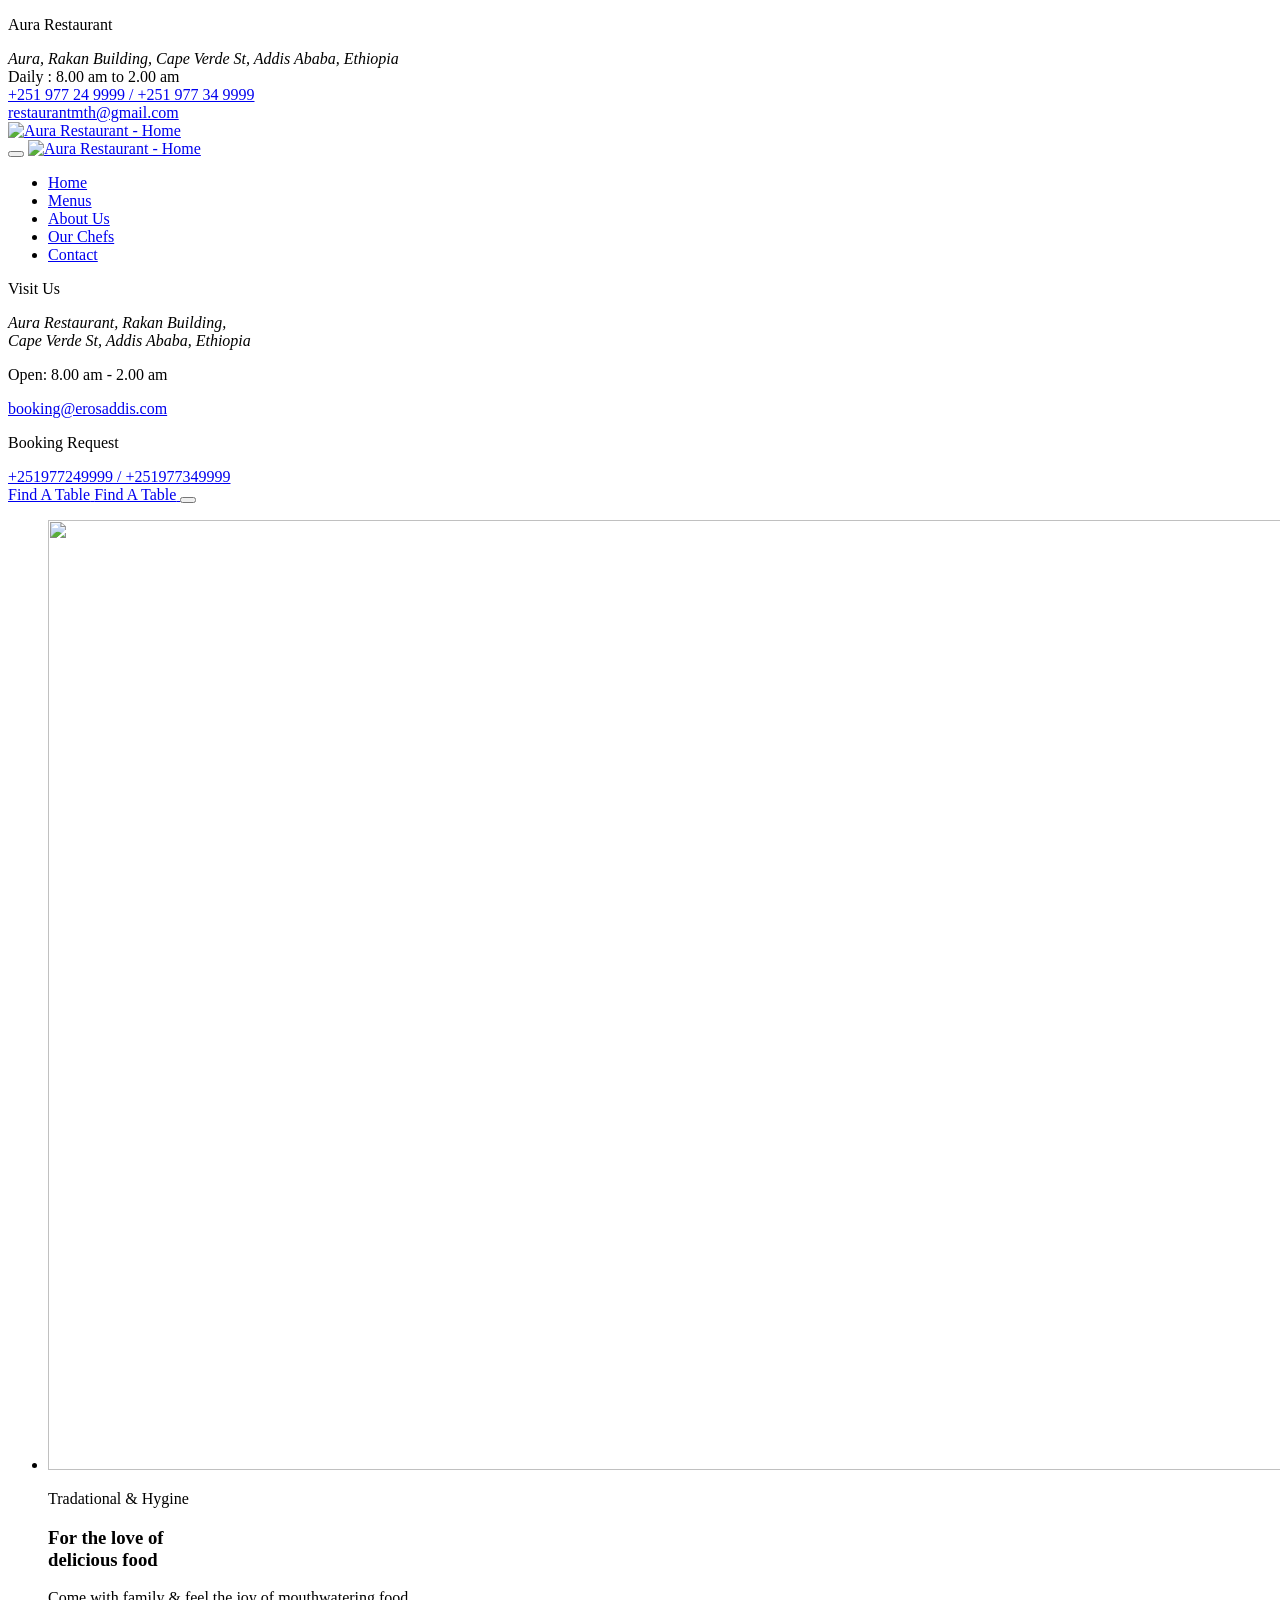
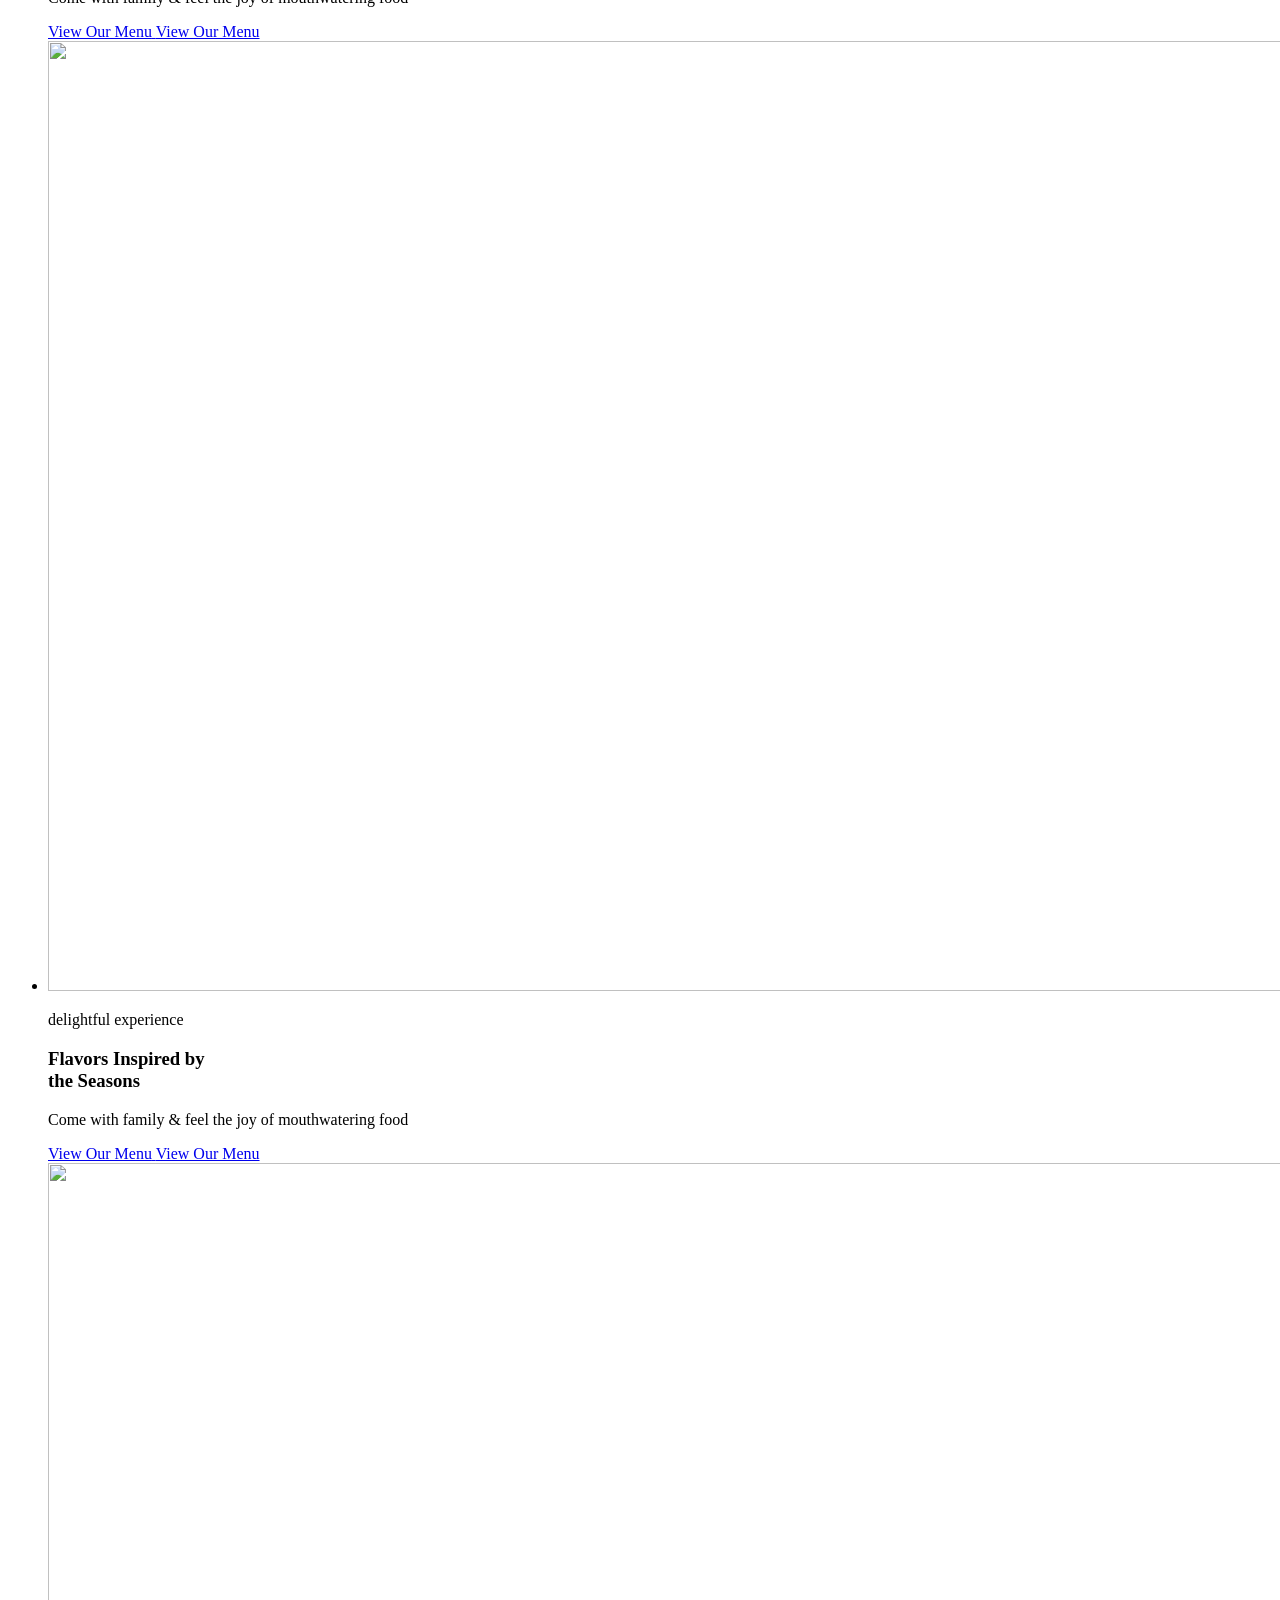
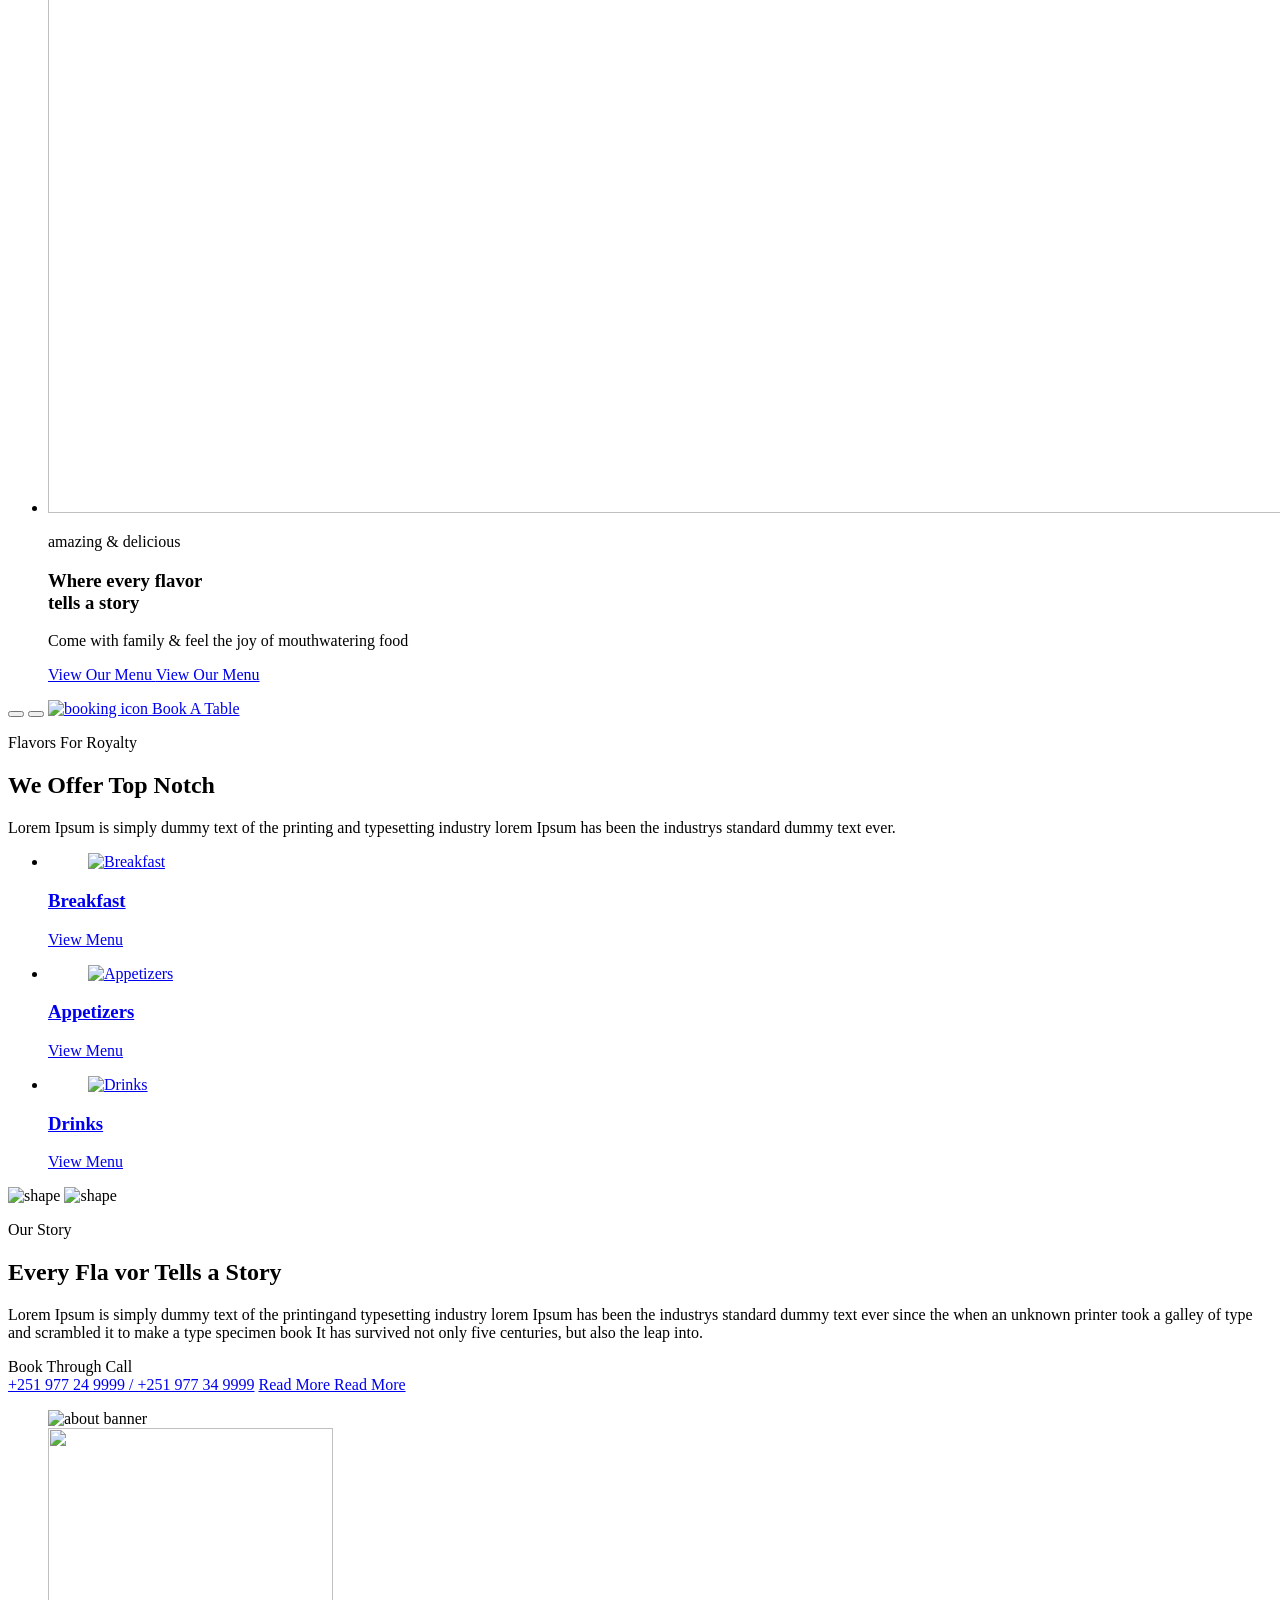
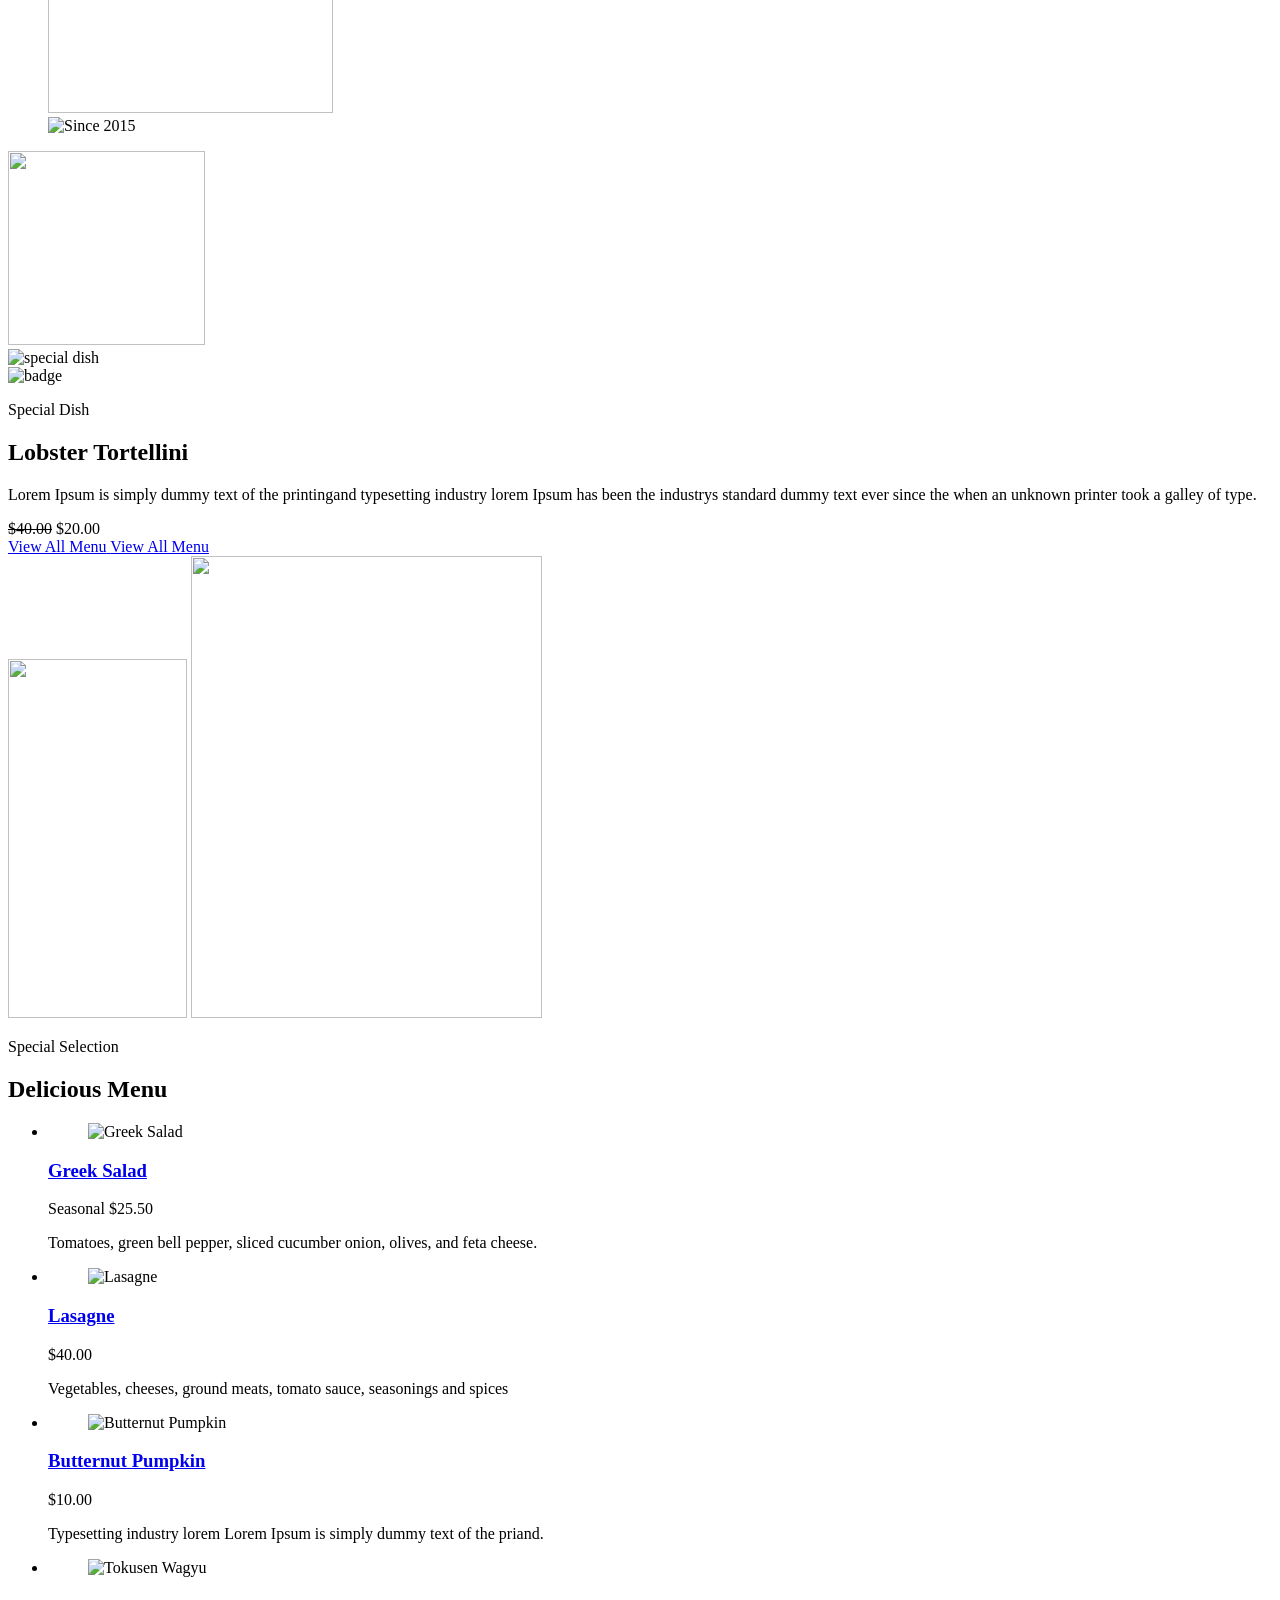
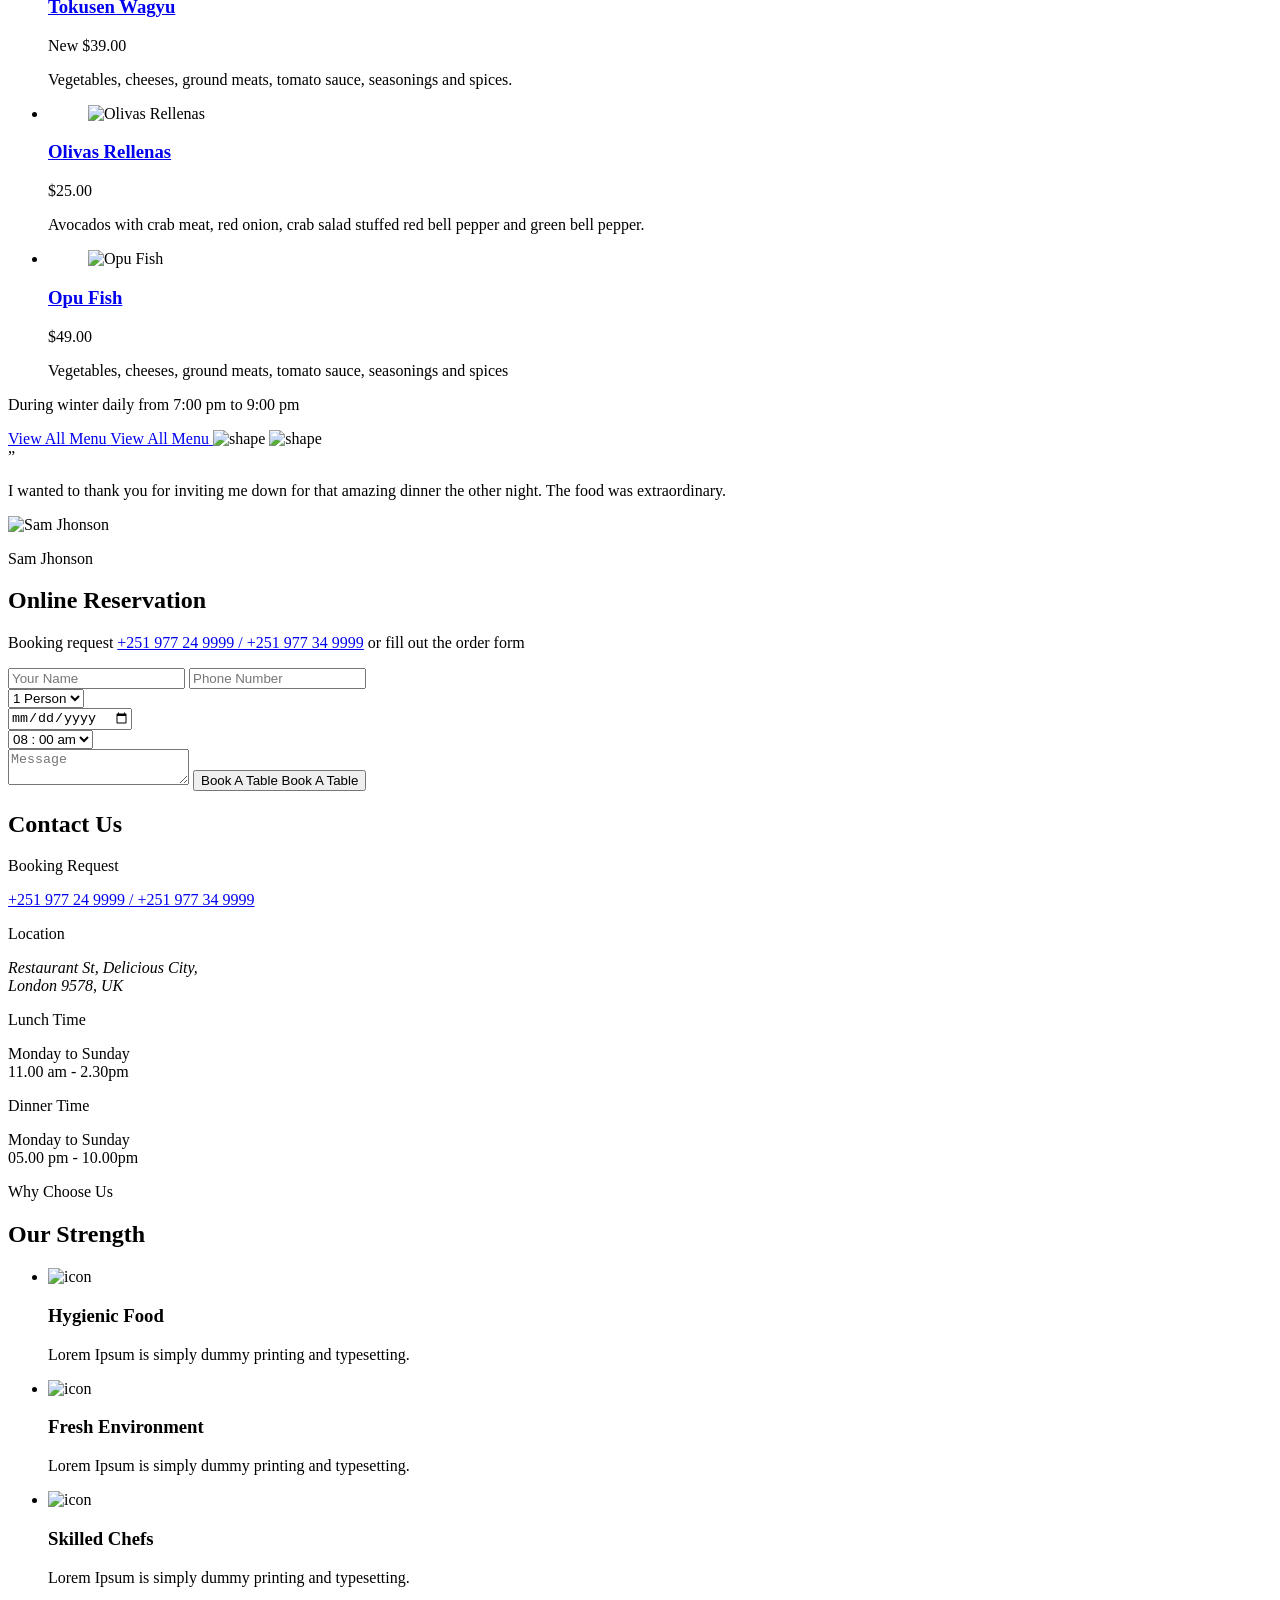
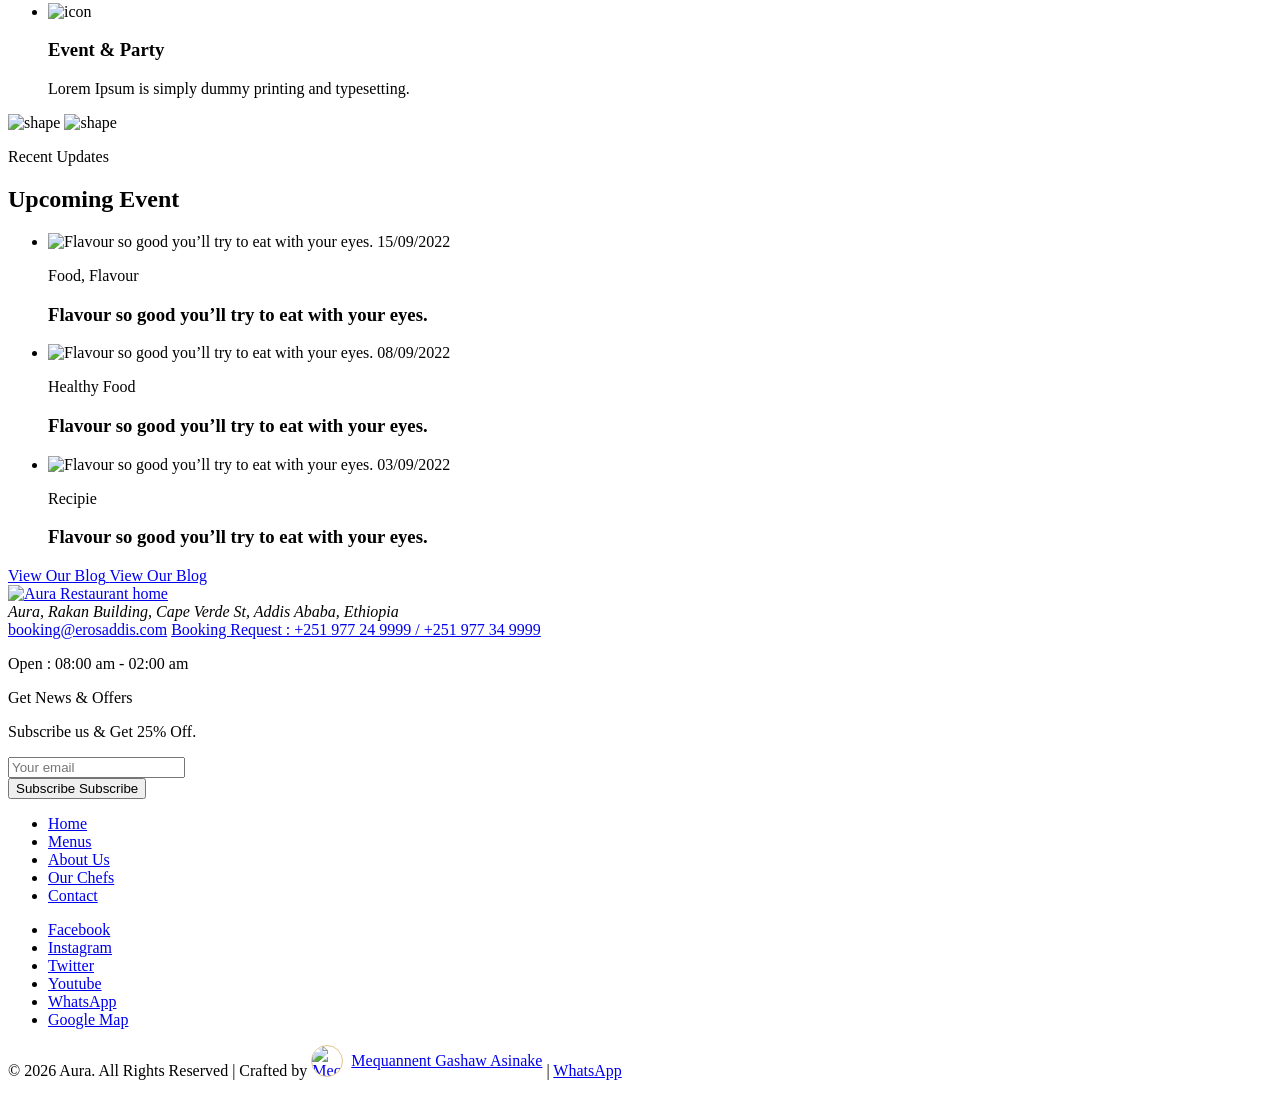
==== index.html @ 2f9fe26d "Restore secondary phone number to contact sections" ====
<!DOCTYPE html>
<html lang="en">

<head>
  <meta charset="UTF-8">
  <meta http-equiv="X-UA-Compatible" content="IE=edge">
  <meta name="viewport" content="width=device-width, initial-scale=1.0">

  <!-- 
    - primary meta tags
  -->
  <title>Aura Restaurant - Amazing & Delicious Food</title>
  <meta name="title" content="Aura Restaurant - Amazing & Delicious Food">
  <meta name="description" content="This is a Restaurant html template made by codewithsadee">

  <!-- 
    - favicon
  -->
  <link rel="shortcut icon" href="./favicon.svg" type="image/svg+xml">

  <!-- 
    - google font link
  -->
  <link rel="preconnect" href="https://fonts.googleapis.com">
  <link rel="preconnect" href="https://fonts.gstatic.com" crossorigin>
  <link href="https://fonts.googleapis.com/css2?family=DM+Sans:wght@400;700&family=Forum&display=swap" rel="stylesheet">

  <!-- 
    - custom css link
  -->
  <link rel="stylesheet" href="./assets/css/style.css">

  <!-- 
    - preload images
  -->
  <link rel="preload" as="image" href="./assets/images/hero-slider-1.jpg">
  <link rel="preload" as="image" href="./assets/images/hero-slider-2.jpg">
  <link rel="preload" as="image" href="./assets/images/hero-slider-3.jpg">

</head>

<body id="top">

  <!-- 
    - #PRELOADER
  -->

  <div class="preload" data-preaload>
    <div class="circle"></div>
    <p class="text">Aura Restaurant</p>
  </div>


  <!-- 
    - #TOP BAR
  -->

  <div class="topbar">
    <div class="container">

      <address class="topbar-item">
        <div class="icon">
          <ion-icon name="location-outline" aria-hidden="true"></ion-icon>
        </div>

        <span class="span">
          Aura, Rakan Building, Cape Verde St, Addis Ababa, Ethiopia
        </span>
      </address>

      <div class="separator"></div>

      <div class="topbar-item item-2">
        <div class="icon">
          <ion-icon name="time-outline" aria-hidden="true"></ion-icon>
        </div>

        <span class="span">Daily : 8.00 am to 2.00 am</span>
      </div>

      <a href="tel:+251977249999" class="topbar-item link">
        <div class="icon">
          <ion-icon name="call-outline" aria-hidden="true"></ion-icon>
        </div>

        <span class="span">+251 977 24 9999 / +251 977 34 9999</span>
      </a>

      <div class="separator"></div>

      <a href="mailto:restaurantmth@gmail.com" class="topbar-item link">
        <div class="icon">
          <ion-icon name="mail-outline" aria-hidden="true"></ion-icon>
        </div>

        <span class="span">restaurantmth@gmail.com</span>
      </a>

    </div>
  </div>


  <!-- 
    - #HEADER
  -->

  <header class="header" data-header>
    <div class="container">

      <a href="#" class="logo">
        <img src="./assets/images/logo.svg" width="240" height="60" alt="Aura Restaurant - Home">
      </a>

      <nav class="navbar" data-navbar>

        <button class="close-btn" aria-label="close menu" data-nav-toggler>
          <ion-icon name="close-outline" aria-hidden="true"></ion-icon>
        </button>

        <a href="#" class="logo">
          <img src="./assets/images/logo.svg" width="240" height="60" alt="Aura Restaurant - Home">
        </a>

        <ul class="navbar-list">

          <li class="navbar-item">
            <a href="#home" class="navbar-link hover-underline active">
              <div class="separator"></div>

              <span class="span">Home</span>
            </a>
          </li>

          <li class="navbar-item">
            <a href="#menu" class="navbar-link hover-underline">
              <div class="separator"></div>

              <span class="span">Menus</span>
            </a>
          </li>

          <li class="navbar-item">
            <a href="#about" class="navbar-link hover-underline">
              <div class="separator"></div>

              <span class="span">About Us</span>
            </a>
          </li>

          <li class="navbar-item">
            <a href="#" class="navbar-link hover-underline">
              <div class="separator"></div>

              <span class="span">Our Chefs</span>
            </a>
          </li>

          <li class="navbar-item">
            <a href="#" class="navbar-link hover-underline">
              <div class="separator"></div>

              <span class="span">Contact</span>
            </a>
          </li>

        </ul>

        <div class="text-center">
          <p class="headline-1 navbar-title">Visit Us</p>

          <address class="body-4">
            Aura Restaurant, Rakan Building, <br>
            Cape Verde St, Addis Ababa, Ethiopia
          </address>

          <p class="body-4 navbar-text">Open: 8.00 am - 2.00 am</p>

          <a href="mailto:booking@erosaddis.com" class="body-4 sidebar-link">booking@erosaddis.com</a>

          <div class="separator"></div>

          <p class="contact-label">Booking Request</p>

          <a href="tel:+251977249999" class="body-1 contact-number hover-underline">
            +251977249999 / +251977349999
          </a>
        </div>

      </nav>

      <a href="#" class="btn btn-secondary">
        <span class="text text-1">Find A Table</span>

        <span class="text text-2" aria-hidden="true">Find A Table</span>
      </a>

      <button class="nav-open-btn" aria-label="open menu" data-nav-toggler>
        <span class="line line-1"></span>
        <span class="line line-2"></span>
        <span class="line line-3"></span>
      </button>

      <div class="overlay" data-nav-toggler data-overlay></div>

    </div>
  </header>





  <main>
    <article>

      <!-- 
        - #HERO
      -->

      <section class="hero text-center" aria-label="home" id="home">

        <ul class="hero-slider" data-hero-slider>

          <li class="slider-item active" data-hero-slider-item>

            <div class="slider-bg">
              <img src="./assets/images/hero-slider-1.jpg" width="1880" height="950" alt="" class="img-cover">
            </div>

            <p class="label-2 section-subtitle slider-reveal">Tradational & Hygine</p>

            <h1 class="display-1 hero-title slider-reveal">
              For the love of <br>
              delicious food
            </h1>

            <p class="body-2 hero-text slider-reveal">
              Come with family & feel the joy of mouthwatering food
            </p>

            <a href="#" class="btn btn-primary slider-reveal">
              <span class="text text-1">View Our Menu</span>

              <span class="text text-2" aria-hidden="true">View Our Menu</span>
            </a>

          </li>

          <li class="slider-item" data-hero-slider-item>

            <div class="slider-bg">
              <img src="./assets/images/hero-slider-2.jpg" width="1880" height="950" alt="" class="img-cover">
            </div>

            <p class="label-2 section-subtitle slider-reveal">delightful experience</p>

            <h1 class="display-1 hero-title slider-reveal">
              Flavors Inspired by <br>
              the Seasons
            </h1>

            <p class="body-2 hero-text slider-reveal">
              Come with family & feel the joy of mouthwatering food
            </p>

            <a href="#" class="btn btn-primary slider-reveal">
              <span class="text text-1">View Our Menu</span>

              <span class="text text-2" aria-hidden="true">View Our Menu</span>
            </a>

          </li>

          <li class="slider-item" data-hero-slider-item>

            <div class="slider-bg">
              <img src="./assets/images/hero-slider-3.jpg" width="1880" height="950" alt="" class="img-cover">
            </div>

            <p class="label-2 section-subtitle slider-reveal">amazing & delicious</p>

            <h1 class="display-1 hero-title slider-reveal">
              Where every flavor <br>
              tells a story
            </h1>

            <p class="body-2 hero-text slider-reveal">
              Come with family & feel the joy of mouthwatering food
            </p>

            <a href="#" class="btn btn-primary slider-reveal">
              <span class="text text-1">View Our Menu</span>

              <span class="text text-2" aria-hidden="true">View Our Menu</span>
            </a>

          </li>

        </ul>

        <button class="slider-btn prev" aria-label="slide to previous" data-prev-btn>
          <ion-icon name="chevron-back"></ion-icon>
        </button>

        <button class="slider-btn next" aria-label="slide to next" data-next-btn>
          <ion-icon name="chevron-forward"></ion-icon>
        </button>

        <a href="#" class="hero-btn has-after">
          <img src="./assets/images/hero-icon.png" width="48" height="48" alt="booking icon">

          <span class="label-2 text-center span">Book A Table</span>
        </a>

      </section>





      <!-- 
        - #SERVICE
      -->

      <section class="section service bg-black-10 text-center" aria-label="service">
        <div class="container">

          <p class="section-subtitle label-2">Flavors For Royalty</p>

          <h2 class="headline-1 section-title">We Offer Top Notch</h2>

          <p class="section-text">
            Lorem Ipsum is simply dummy text of the printing and typesetting industry lorem Ipsum has been the industrys
            standard dummy text ever.
          </p>

          <ul class="grid-list">

            <li>
              <div class="service-card">

                <a href="#" class="has-before hover:shine">
                  <figure class="card-banner img-holder" style="--width: 285; --height: 336;">
                    <img src="./assets/images/service-1.jpg" width="285" height="336" loading="lazy" alt="Breakfast"
                      class="img-cover">
                  </figure>
                </a>

                <div class="card-content">

                  <h3 class="title-4 card-title">
                    <a href="#">Breakfast</a>
                  </h3>

                  <a href="#" class="btn-text hover-underline label-2">View Menu</a>

                </div>

              </div>
            </li>

            <li>
              <div class="service-card">

                <a href="#" class="has-before hover:shine">
                  <figure class="card-banner img-holder" style="--width: 285; --height: 336;">
                    <img src="./assets/images/service-2.jpg" width="285" height="336" loading="lazy" alt="Appetizers"
                      class="img-cover">
                  </figure>
                </a>

                <div class="card-content">

                  <h3 class="title-4 card-title">
                    <a href="#">Appetizers</a>
                  </h3>

                  <a href="#" class="btn-text hover-underline label-2">View Menu</a>

                </div>

              </div>
            </li>

            <li>
              <div class="service-card">

                <a href="#" class="has-before hover:shine">
                  <figure class="card-banner img-holder" style="--width: 285; --height: 336;">
                    <img src="./assets/images/service-3.jpg" width="285" height="336" loading="lazy" alt="Drinks"
                      class="img-cover">
                  </figure>
                </a>

                <div class="card-content">

                  <h3 class="title-4 card-title">
                    <a href="#">Drinks</a>
                  </h3>

                  <a href="#" class="btn-text hover-underline label-2">View Menu</a>

                </div>

              </div>
            </li>

          </ul>

          <img src="./assets/images/shape-1.png" width="246" height="412" loading="lazy" alt="shape"
            class="shape shape-1 move-anim">
          <img src="./assets/images/shape-2.png" width="343" height="345" loading="lazy" alt="shape"
            class="shape shape-2 move-anim">

        </div>
      </section>





      <!-- 
        - #ABOUT
      -->

      <section class="section about text-center" aria-labelledby="about-label" id="about">
        <div class="container">

          <div class="about-content">

            <p class="label-2 section-subtitle" id="about-label">Our Story</p>

            <h2 class="headline-1 section-title">Every Fla vor Tells a Story</h2>

            <p class="section-text">
              Lorem Ipsum is simply dummy text of the printingand typesetting industry lorem Ipsum has been the
              industrys standard dummy text ever since the when an unknown printer took a galley of type and scrambled
              it to make a type specimen book It has survived not only five centuries, but also the leap into.
            </p>

            <div class="contact-label">Book Through Call</div>

            <a href="tel:+251977249999" class="body-1 contact-number hover-underline">+251 977 24 9999 / +251 977 34 9999</a>

            <a href="#" class="btn btn-primary">
              <span class="text text-1">Read More</span>

              <span class="text text-2" aria-hidden="true">Read More</span>
            </a>

          </div>

          <figure class="about-banner">

            <img src="./assets/images/about-banner.jpg" width="570" height="570" loading="lazy" alt="about banner"
              class="w-100" data-parallax-item data-parallax-speed="1">

            <div class="abs-img abs-img-1 has-before" data-parallax-item data-parallax-speed="1.75">
              <img src="./assets/images/about-abs-image.jpg" width="285" height="285" loading="lazy" alt=""
                class="w-100">
            </div>

            <div class="abs-img abs-img-2 has-before">
              <img src="./assets/images/badge-2.svg" width="133" height="134" loading="lazy" alt="Since 2015">
            </div>

          </figure>

          <img src="./assets/images/shape-3.png" width="197" height="194" loading="lazy" alt="" class="shape">

        </div>
      </section>





      <!-- 
        - #SPECIAL DISH
      -->

      <section class="special-dish text-center" aria-labelledby="dish-label">

        <div class="special-dish-banner">
          <img src="./assets/images/special-dish-banner.jpg" width="940" height="900" loading="lazy" alt="special dish"
            class="img-cover">
        </div>

        <div class="special-dish-content bg-black-10">
          <div class="container">

            <img src="./assets/images/badge-1.png" width="28" height="41" loading="lazy" alt="badge" class="abs-img">

            <p class="section-subtitle label-2">Special Dish</p>

            <h2 class="headline-1 section-title">Lobster Tortellini</h2>

            <p class="section-text">
              Lorem Ipsum is simply dummy text of the printingand typesetting industry lorem Ipsum has been the
              industrys standard dummy text ever since the when an unknown printer took a galley of type.
            </p>

            <div class="wrapper">
              <del class="del body-3">$40.00</del>

              <span class="span body-1">$20.00</span>
            </div>

            <a href="#" class="btn btn-primary">
              <span class="text text-1">View All Menu</span>

              <span class="text text-2" aria-hidden="true">View All Menu</span>
            </a>

          </div>
        </div>

        <img src="./assets/images/shape-4.png" width="179" height="359" loading="lazy" alt="" class="shape shape-1">

        <img src="./assets/images/shape-9.png" width="351" height="462" loading="lazy" alt="" class="shape shape-2">

      </section>





      <!-- 
        - #MENU
      -->

      <section class="section menu" aria-label="menu-label" id="menu">
        <div class="container">

          <p class="section-subtitle text-center label-2">Special Selection</p>

          <h2 class="headline-1 section-title text-center">Delicious Menu</h2>

          <ul class="grid-list">

            <li>
              <div class="menu-card hover:card">

                <figure class="card-banner img-holder" style="--width: 100; --height: 100;">
                  <img src="./assets/images/menu-1.png" width="100" height="100" loading="lazy" alt="Greek Salad"
                    class="img-cover">
                </figure>

                <div>

                  <div class="title-wrapper">
                    <h3 class="title-3">
                      <a href="#" class="card-title">Greek Salad</a>
                    </h3>

                    <span class="badge label-1">Seasonal</span>

                    <span class="span title-2">$25.50</span>
                  </div>

                  <p class="card-text label-1">
                    Tomatoes, green bell pepper, sliced cucumber onion, olives, and feta cheese.
                  </p>

                </div>

              </div>
            </li>

            <li>
              <div class="menu-card hover:card">

                <figure class="card-banner img-holder" style="--width: 100; --height: 100;">
                  <img src="./assets/images/menu-2.png" width="100" height="100" loading="lazy" alt="Lasagne"
                    class="img-cover">
                </figure>

                <div>

                  <div class="title-wrapper">
                    <h3 class="title-3">
                      <a href="#" class="card-title">Lasagne</a>
                    </h3>

                    <span class="span title-2">$40.00</span>
                  </div>

                  <p class="card-text label-1">
                    Vegetables, cheeses, ground meats, tomato sauce, seasonings and spices
                  </p>

                </div>

              </div>
            </li>

            <li>
              <div class="menu-card hover:card">

                <figure class="card-banner img-holder" style="--width: 100; --height: 100;">
                  <img src="./assets/images/menu-3.png" width="100" height="100" loading="lazy" alt="Butternut Pumpkin"
                    class="img-cover">
                </figure>

                <div>

                  <div class="title-wrapper">
                    <h3 class="title-3">
                      <a href="#" class="card-title">Butternut Pumpkin</a>
                    </h3>

                    <span class="span title-2">$10.00</span>
                  </div>

                  <p class="card-text label-1">
                    Typesetting industry lorem Lorem Ipsum is simply dummy text of the priand.
                  </p>

                </div>

              </div>
            </li>

            <li>
              <div class="menu-card hover:card">

                <figure class="card-banner img-holder" style="--width: 100; --height: 100;">
                  <img src="./assets/images/menu-4.png" width="100" height="100" loading="lazy" alt="Tokusen Wagyu"
                    class="img-cover">
                </figure>

                <div>

                  <div class="title-wrapper">
                    <h3 class="title-3">
                      <a href="#" class="card-title">Tokusen Wagyu</a>
                    </h3>

                    <span class="badge label-1">New</span>

                    <span class="span title-2">$39.00</span>
                  </div>

                  <p class="card-text label-1">
                    Vegetables, cheeses, ground meats, tomato sauce, seasonings and spices.
                  </p>

                </div>

              </div>
            </li>

            <li>
              <div class="menu-card hover:card">

                <figure class="card-banner img-holder" style="--width: 100; --height: 100;">
                  <img src="./assets/images/menu-5.png" width="100" height="100" loading="lazy" alt="Olivas Rellenas"
                    class="img-cover">
                </figure>

                <div>

                  <div class="title-wrapper">
                    <h3 class="title-3">
                      <a href="#" class="card-title">Olivas Rellenas</a>
                    </h3>

                    <span class="span title-2">$25.00</span>
                  </div>

                  <p class="card-text label-1">
                    Avocados with crab meat, red onion, crab salad stuffed red bell pepper and green bell pepper.
                  </p>

                </div>

              </div>
            </li>

            <li>
              <div class="menu-card hover:card">

                <figure class="card-banner img-holder" style="--width: 100; --height: 100;">
                  <img src="./assets/images/menu-6.png" width="100" height="100" loading="lazy" alt="Opu Fish"
                    class="img-cover">
                </figure>

                <div>

                  <div class="title-wrapper">
                    <h3 class="title-3">
                      <a href="#" class="card-title">Opu Fish</a>
                    </h3>

                    <span class="span title-2">$49.00</span>
                  </div>

                  <p class="card-text label-1">
                    Vegetables, cheeses, ground meats, tomato sauce, seasonings and spices
                  </p>

                </div>

              </div>
            </li>

          </ul>

          <p class="menu-text text-center">
            During winter daily from <span class="span">7:00 pm</span> to <span class="span">9:00 pm</span>
          </p>

          <a href="#" class="btn btn-primary">
            <span class="text text-1">View All Menu</span>

            <span class="text text-2" aria-hidden="true">View All Menu</span>
          </a>

          <img src="./assets/images/shape-5.png" width="921" height="1036" loading="lazy" alt="shape"
            class="shape shape-2 move-anim">
          <img src="./assets/images/shape-6.png" width="343" height="345" loading="lazy" alt="shape"
            class="shape shape-3 move-anim">

        </div>
      </section>





      <!-- 
        - #TESTIMONIALS
      -->

      <section class="section testi text-center has-bg-image"
        style="background-image: url('./assets/images/testimonial-bg.jpg')" aria-label="testimonials">
        <div class="container">

          <div class="quote">”</div>

          <p class="headline-2 testi-text">
            I wanted to thank you for inviting me down for that amazing dinner the other night. The food was
            extraordinary.
          </p>

          <div class="wrapper">
            <div class="separator"></div>
            <div class="separator"></div>
            <div class="separator"></div>
          </div>

          <div class="profile">
            <img src="./assets/images/testi-avatar.jpg" width="100" height="100" loading="lazy" alt="Sam Jhonson"
              class="img">

            <p class="label-2 profile-name">Sam Jhonson</p>
          </div>

        </div>
      </section>





      <!-- 
        - #RESERVATION
      -->

      <section class="reservation">
        <div class="container">

          <div class="form reservation-form bg-black-10">

            <form action="" class="form-left">

              <h2 class="headline-1 text-center">Online Reservation</h2>

              <p class="form-text text-center">
                Booking request <a href="tel:+251977249999" class="link">+251 977 24 9999 / +251 977 34 9999</a>
                or fill out the order form
              </p>

              <div class="input-wrapper">
                <input type="text" name="name" placeholder="Your Name" autocomplete="off" class="input-field">

                <input type="tel" name="phone" placeholder="Phone Number" autocomplete="off" class="input-field">
              </div>

              <div class="input-wrapper">

                <div class="icon-wrapper">
                  <ion-icon name="person-outline" aria-hidden="true"></ion-icon>

                  <select name="person" class="input-field">
                    <option value="1-person">1 Person</option>
                    <option value="2-person">2 Person</option>
                    <option value="3-person">3 Person</option>
                    <option value="4-person">4 Person</option>
                    <option value="5-person">5 Person</option>
                    <option value="6-person">6 Person</option>
                    <option value="7-person">7 Person</option>
                  </select>

                  <ion-icon name="chevron-down" aria-hidden="true"></ion-icon>
                </div>

                <div class="icon-wrapper">
                  <ion-icon name="calendar-clear-outline" aria-hidden="true"></ion-icon>

                  <input type="date" name="reservation-date" class="input-field">

                  <ion-icon name="chevron-down" aria-hidden="true"></ion-icon>
                </div>

                <div class="icon-wrapper">
                  <ion-icon name="time-outline" aria-hidden="true"></ion-icon>

                  <select name="person" class="input-field">
                    <option value="08:00am">08 : 00 am</option>
                    <option value="09:00am">09 : 00 am</option>
                    <option value="010:00am">10 : 00 am</option>
                    <option value="011:00am">11 : 00 am</option>
                    <option value="012:00am">12 : 00 am</option>
                    <option value="01:00pm">01 : 00 pm</option>
                    <option value="02:00pm">02 : 00 pm</option>
                    <option value="03:00pm">03 : 00 pm</option>
                    <option value="04:00pm">04 : 00 pm</option>
                    <option value="05:00pm">05 : 00 pm</option>
                    <option value="06:00pm">06 : 00 pm</option>
                    <option value="07:00pm">07 : 00 pm</option>
                    <option value="08:00pm">08 : 00 pm</option>
                    <option value="09:00pm">09 : 00 pm</option>
                    <option value="10:00pm">10 : 00 pm</option>
                  </select>

                  <ion-icon name="chevron-down" aria-hidden="true"></ion-icon>
                </div>

              </div>

              <textarea name="message" placeholder="Message" autocomplete="off" class="input-field"></textarea>

              <button type="submit" class="btn btn-secondary">
                <span class="text text-1">Book A Table</span>

                <span class="text text-2" aria-hidden="true">Book A Table</span>
              </button>

            </form>

            <div class="form-right text-center" style="background-image: url('./assets/images/form-pattern.png')">

              <h2 class="headline-1 text-center">Contact Us</h2>

              <p class="contact-label">Booking Request</p>

              <a href="tel:+251977249999" class="body-1 contact-number hover-underline">+251 977 24 9999 / +251 977 34 9999</a>

              <div class="separator"></div>

              <p class="contact-label">Location</p>

              <address class="body-4">
                Restaurant St, Delicious City, <br>
                London 9578, UK
              </address>

              <p class="contact-label">Lunch Time</p>

              <p class="body-4">
                Monday to Sunday <br>
                11.00 am - 2.30pm
              </p>

              <p class="contact-label">Dinner Time</p>

              <p class="body-4">
                Monday to Sunday <br>
                05.00 pm - 10.00pm
              </p>

            </div>

          </div>

        </div>
      </section>




      <!-- 
        - #FEATURES
      -->

      <section class="section features text-center" aria-label="features">
        <div class="container">

          <p class="section-subtitle label-2">Why Choose Us</p>

          <h2 class="headline-1 section-title">Our Strength</h2>

          <ul class="grid-list">

            <li class="feature-item">
              <div class="feature-card">

                <div class="card-icon">
                  <img src="./assets/images/features-icon-1.png" width="100" height="80" loading="lazy" alt="icon">
                </div>

                <h3 class="title-2 card-title">Hygienic Food</h3>

                <p class="label-1 card-text">Lorem Ipsum is simply dummy printing and typesetting.</p>

              </div>
            </li>

            <li class="feature-item">
              <div class="feature-card">

                <div class="card-icon">
                  <img src="./assets/images/features-icon-2.png" width="100" height="80" loading="lazy" alt="icon">
                </div>

                <h3 class="title-2 card-title">Fresh Environment</h3>

                <p class="label-1 card-text">Lorem Ipsum is simply dummy printing and typesetting.</p>

              </div>
            </li>

            <li class="feature-item">
              <div class="feature-card">

                <div class="card-icon">
                  <img src="./assets/images/features-icon-3.png" width="100" height="80" loading="lazy" alt="icon">
                </div>

                <h3 class="title-2 card-title">Skilled Chefs</h3>

                <p class="label-1 card-text">Lorem Ipsum is simply dummy printing and typesetting.</p>

              </div>
            </li>

            <li class="feature-item">
              <div class="feature-card">

                <div class="card-icon">
                  <img src="./assets/images/features-icon-4.png" width="100" height="80" loading="lazy" alt="icon">
                </div>

                <h3 class="title-2 card-title">Event & Party</h3>

                <p class="label-1 card-text">Lorem Ipsum is simply dummy printing and typesetting.</p>

              </div>
            </li>

          </ul>

          <img src="./assets/images/shape-7.png" width="208" height="178" loading="lazy" alt="shape"
            class="shape shape-1">

          <img src="./assets/images/shape-8.png" width="120" height="115" loading="lazy" alt="shape"
            class="shape shape-2">

        </div>
      </section>


      <!-- 
        - #EVENT
      -->

      <section class="section event bg-black-10" aria-label="event">
        <div class="container">

          <p class="section-subtitle label-2 text-center">Recent Updates</p>

          <h2 class="section-title headline-1 text-center">Upcoming Event</h2>

          <ul class="grid-list">

            <li>
              <div class="event-card has-before hover:shine">

                <div class="card-banner img-holder" style="--width: 350; --height: 450;">
                  <img src="./assets/images/event-1.jpg" width="350" height="450" loading="lazy"
                    alt="Flavour so good you’ll try to eat with your eyes." class="img-cover">

                  <time class="publish-date label-2" datetime="2022-09-15">15/09/2022</time>
                </div>

                <div class="card-content">
                  <p class="card-subtitle label-2 text-center">Food, Flavour</p>

                  <h3 class="card-title title-2 text-center">
                    Flavour so good you’ll try to eat with your eyes.
                  </h3>
                </div>

              </div>
            </li>

            <li>
              <div class="event-card has-before hover:shine">

                <div class="card-banner img-holder" style="--width: 350; --height: 450;">
                  <img src="./assets/images/event-2.jpg" width="350" height="450" loading="lazy"
                    alt="Flavour so good you’ll try to eat with your eyes." class="img-cover">

                  <time class="publish-date label-2" datetime="2022-09-08">08/09/2022</time>
                </div>

                <div class="card-content">
                  <p class="card-subtitle label-2 text-center">Healthy Food</p>

                  <h3 class="card-title title-2 text-center">
                    Flavour so good you’ll try to eat with your eyes.
                  </h3>
                </div>

              </div>
            </li>

            <li>
              <div class="event-card has-before hover:shine">

                <div class="card-banner img-holder" style="--width: 350; --height: 450;">
                  <img src="./assets/images/event-3.jpg" width="350" height="450" loading="lazy"
                    alt="Flavour so good you’ll try to eat with your eyes." class="img-cover">

                  <time class="publish-date label-2" datetime="2022-09-03">03/09/2022</time>
                </div>

                <div class="card-content">
                  <p class="card-subtitle label-2 text-center">Recipie</p>

                  <h3 class="card-title title-2 text-center">
                    Flavour so good you’ll try to eat with your eyes.
                  </h3>
                </div>

              </div>
            </li>

          </ul>

          <a href="#" class="btn btn-primary">
            <span class="text text-1">View Our Blog</span>

            <span class="text text-2" aria-hidden="true">View Our Blog</span>
          </a>

        </div>
      </section>

    </article>
  </main>

  <!-- 
    - #FOOTER
  -->

  <footer class="footer section has-bg-image text-center"
    style="background-image: url('./assets/images/footer-bg.jpg')">
    <div class="container">

      <div class="footer-top grid-list">

        <div class="footer-brand has-before has-after">

          <a href="#" class="logo">
            <img src="./assets/images/logo.svg" width="240" height="60" loading="lazy" alt="Aura Restaurant home">
          </a>

          <address class="body-4">
            Aura, Rakan Building, Cape Verde St, Addis Ababa, Ethiopia
          </address>

          <a href="mailto:booking@erosaddis.com" class="body-4 contact-link">booking@erosaddis.com</a>

          <a href="tel:+251977249999" class="body-4 contact-link">Booking Request : +251 977 24 9999 / +251 977 34 9999</a>

          <p class="body-4">
            Open : 08:00 am - 02:00 am
          </p>

          <div class="wrapper">
            <div class="separator"></div>
            <div class="separator"></div>
            <div class="separator"></div>
          </div>
          <p class="title-1">Get News & Offers</p>
          <p class="label-1">
            Subscribe us & Get <span class="span">25% Off.</span>
          </p>
          <form action="" class="input-wrapper">
            <div class="icon-wrapper">
              <ion-icon name="mail-outline" aria-hidden="true"></ion-icon>

              <input type="email" name="email_address" placeholder="Your email" autocomplete="off" class="input-field">
            </div>

            <button type="submit" class="btn btn-secondary">
              <span class="text text-1">Subscribe</span>

              <span class="text text-2" aria-hidden="true">Subscribe</span>
            </button>
          </form>

        </div>

        <ul class="footer-list">

          <li>
            <a href="#" class="label-2 footer-link hover-underline">Home</a>
          </li>

          <li>
            <a href="#" class="label-2 footer-link hover-underline">Menus</a>
          </li>

          <li>
            <a href="#" class="label-2 footer-link hover-underline">About Us</a>
          </li>

          <li>
            <a href="#" class="label-2 footer-link hover-underline">Our Chefs</a>
          </li>

          <li>
            <a href="#" class="label-2 footer-link hover-underline">Contact</a>
          </li>

        </ul>

        <ul class="footer-list">

          <li>
            <a href="#" class="label-2 footer-link hover-underline">Facebook</a>
          </li>

          <li>
            <a href="#" class="label-2 footer-link hover-underline">Instagram</a>
          </li>

          <li>
            <a href="#" class="label-2 footer-link hover-underline">Twitter</a>
          </li>

          <li>
            <a href="#" class="label-2 footer-link hover-underline">Youtube</a>
          </li>

          <li>
            <a href="https://wa.me/251918592028" class="label-2 footer-link hover-underline">WhatsApp</a>
          </li>

          <li>
            <a href="#" class="label-2 footer-link hover-underline">Google Map</a>
          </li>

        </ul>

      </div>

      <div class="footer-bottom">

        <p class="copyright">
          &copy; 2026 Aura. All Rights Reserved |
          Crafted by
          <a href="https://github.com/Mequannent281" target="_blank" class="link"
            style="display: inline-flex; align-items: center; gap: 8px;">
            <img src="./assets/images/Mequ.jpg" width="30" height="30"
              style="border-radius: 50%; border: 1px solid var(--gold-color, #E4C590);" alt="Mequannent Gashaw">
            Mequannent Gashaw Asinake
          </a> | <a href="https://wa.me/251918592028" class="link">WhatsApp</a>
        </p>

      </div>

    </div>
  </footer>

  <!-- 
    - #BACK TO TOP
  -->

  <a href="#top" class="back-top-btn active" aria-label="back to top" data-back-top-btn>
    <ion-icon name="chevron-up" aria-hidden="true"></ion-icon>
  </a>


  <!-- 
    - custom js link
  -->
  <script src="./assets/js/script.js"></script>
  <!-- 
    - ionicon link
  -->
  <script type="module" src="https://unpkg.com/ionicons@5.5.2/dist/ionicons/ionicons.esm.js"></script>
  <script nomodule src="https://unpkg.com/ionicons@5.5.2/dist/ionicons/ionicons.js"></script>

</body>

</html>
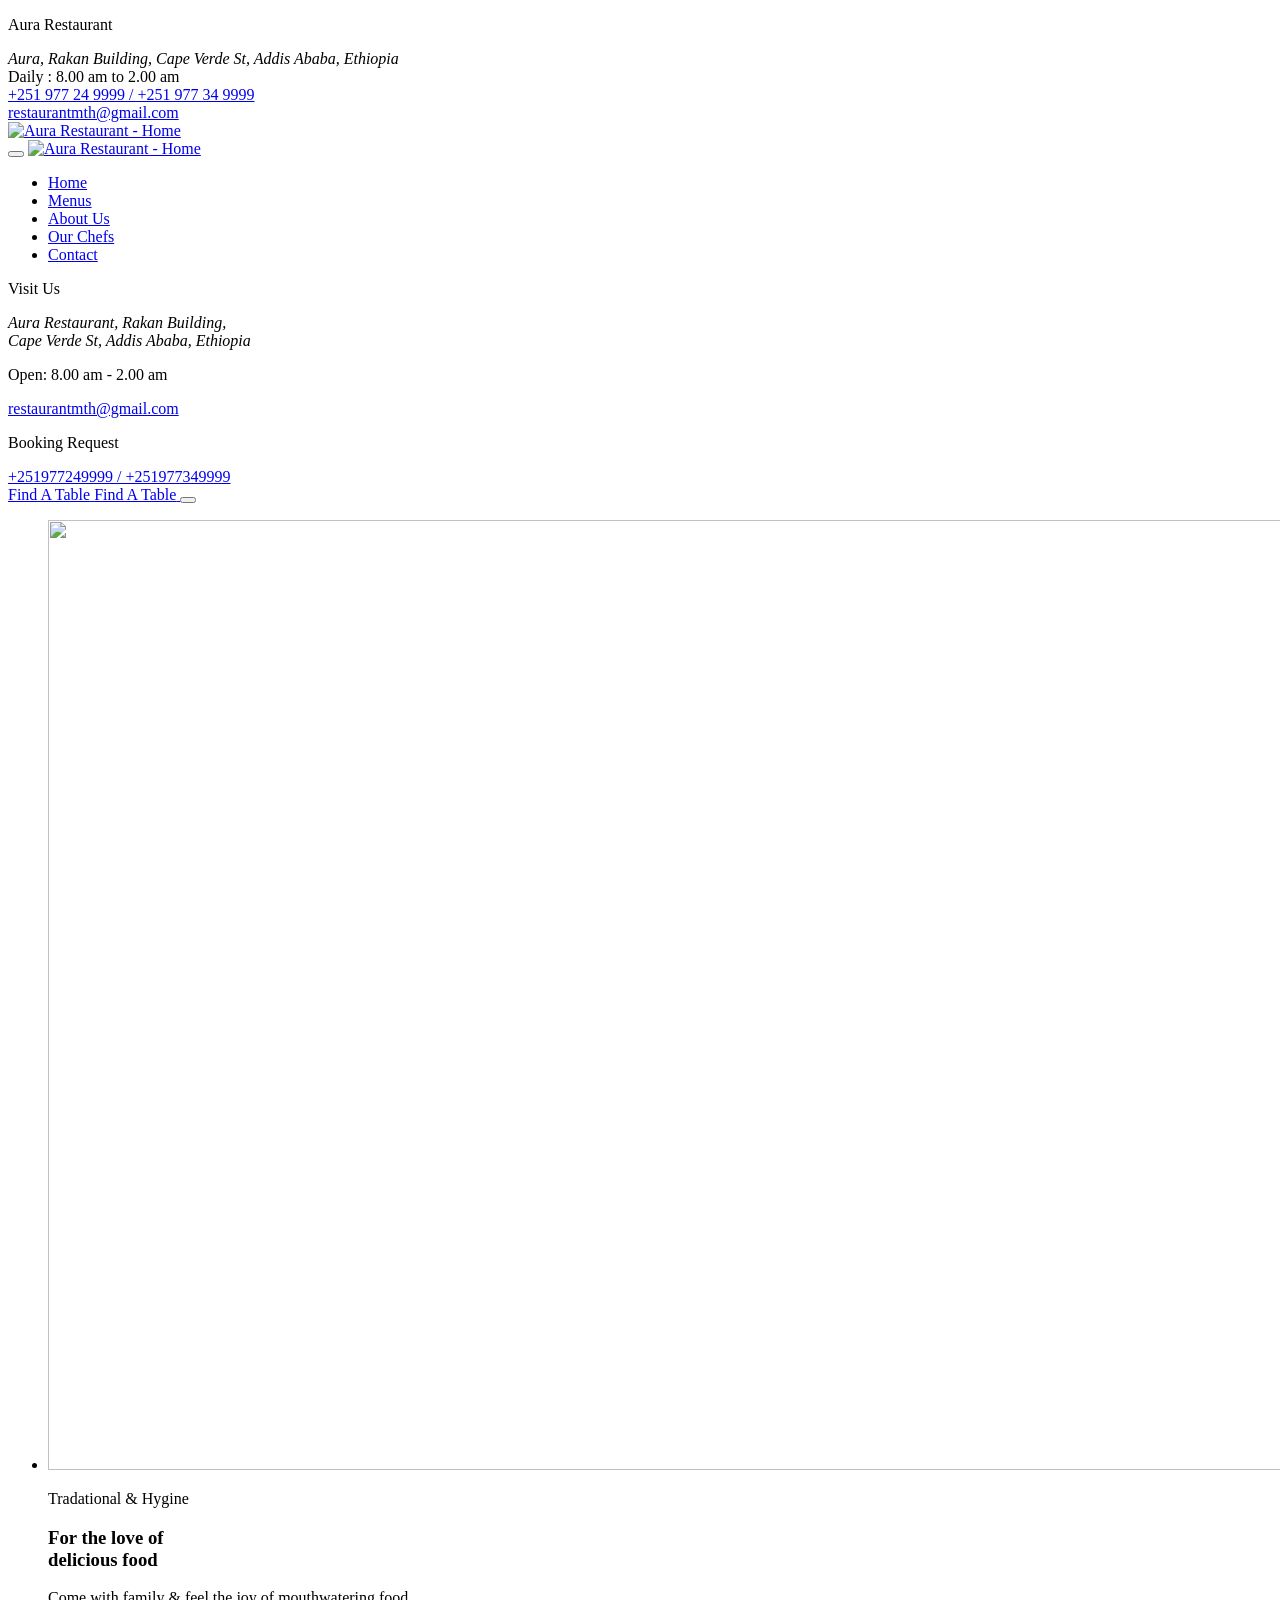
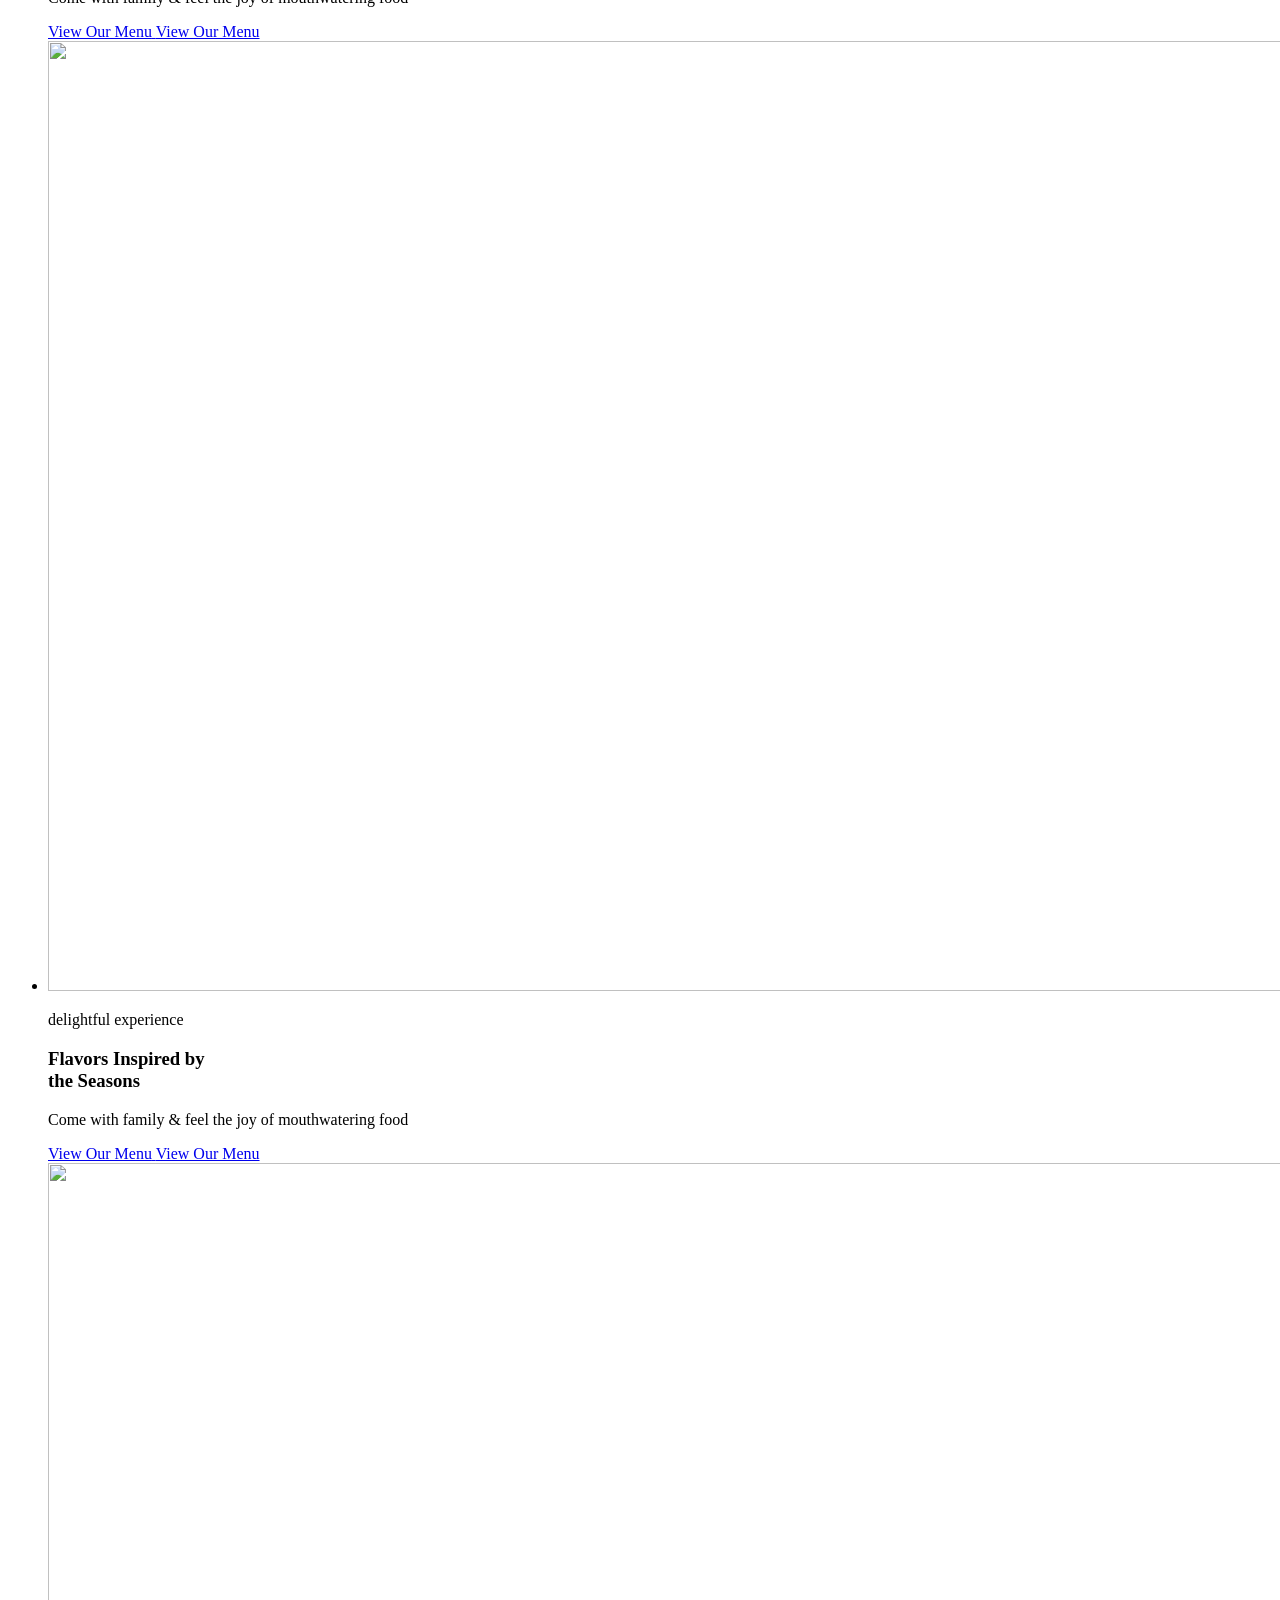
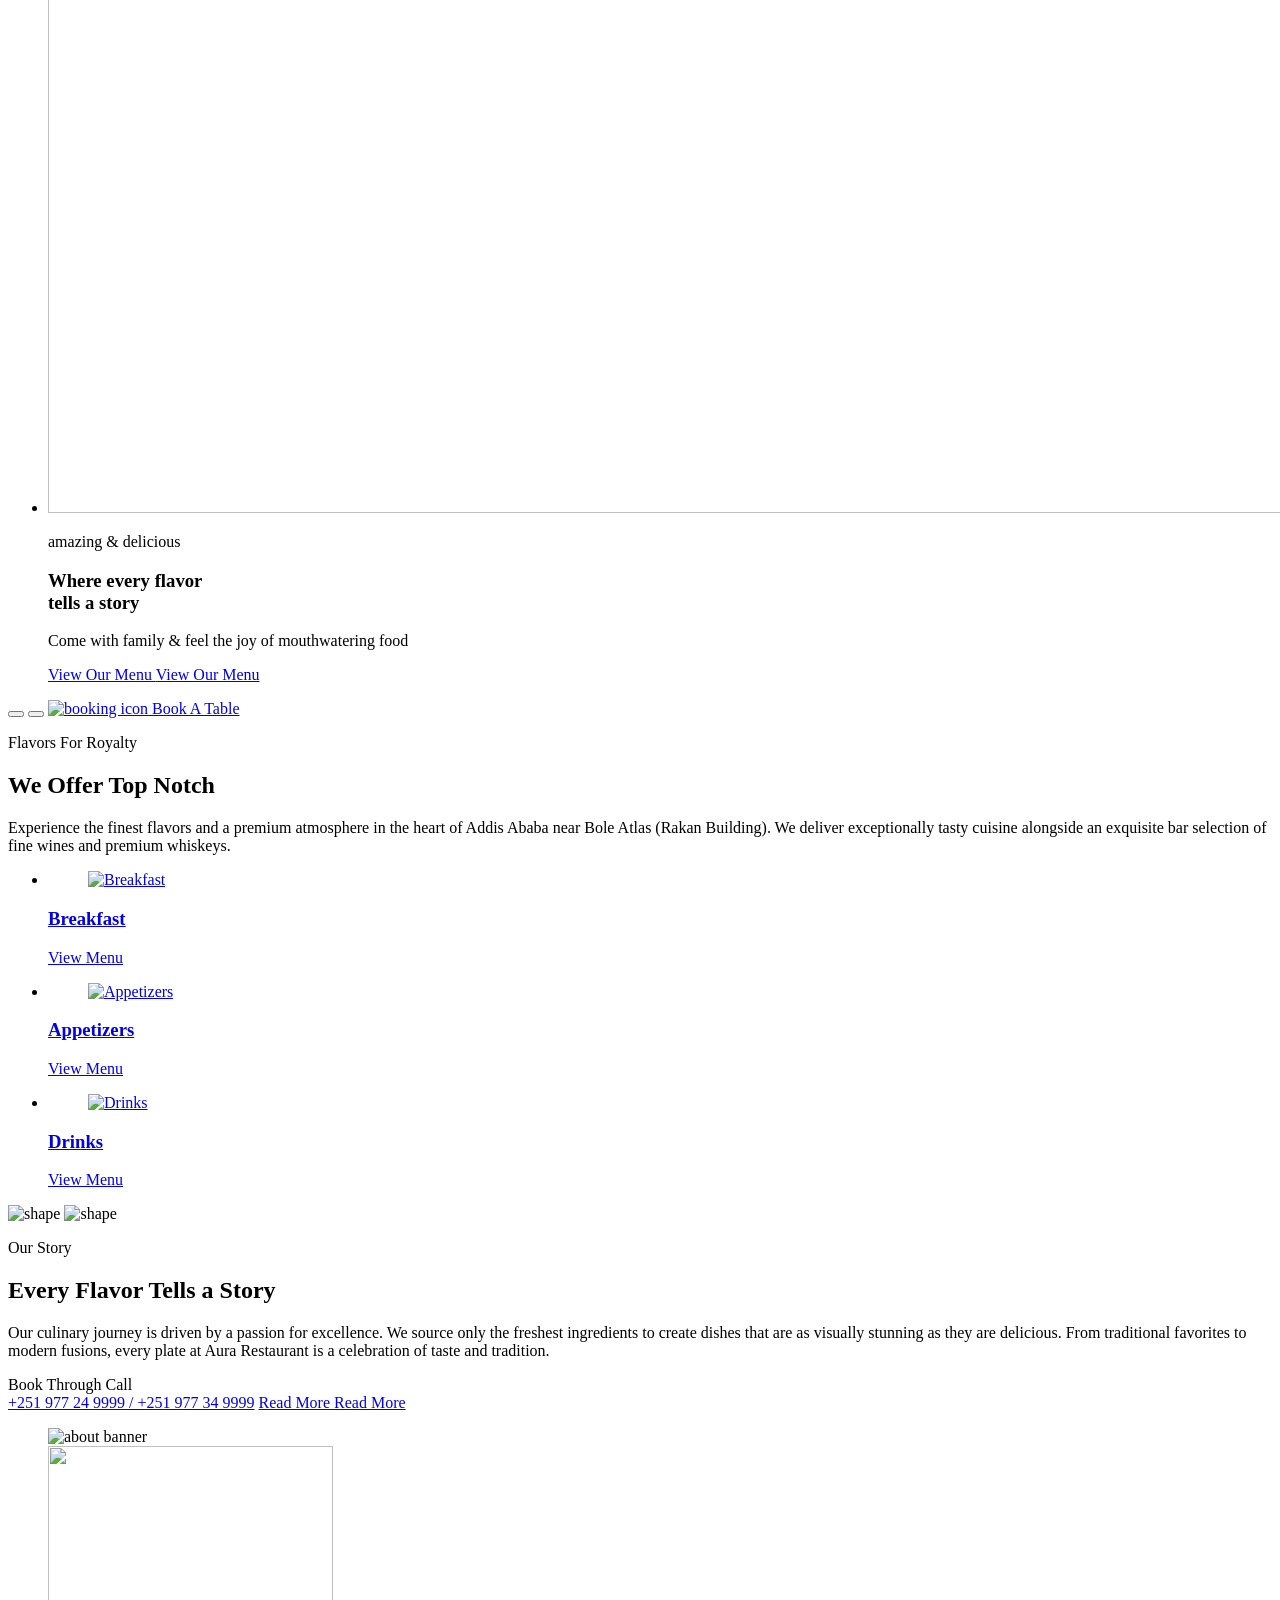
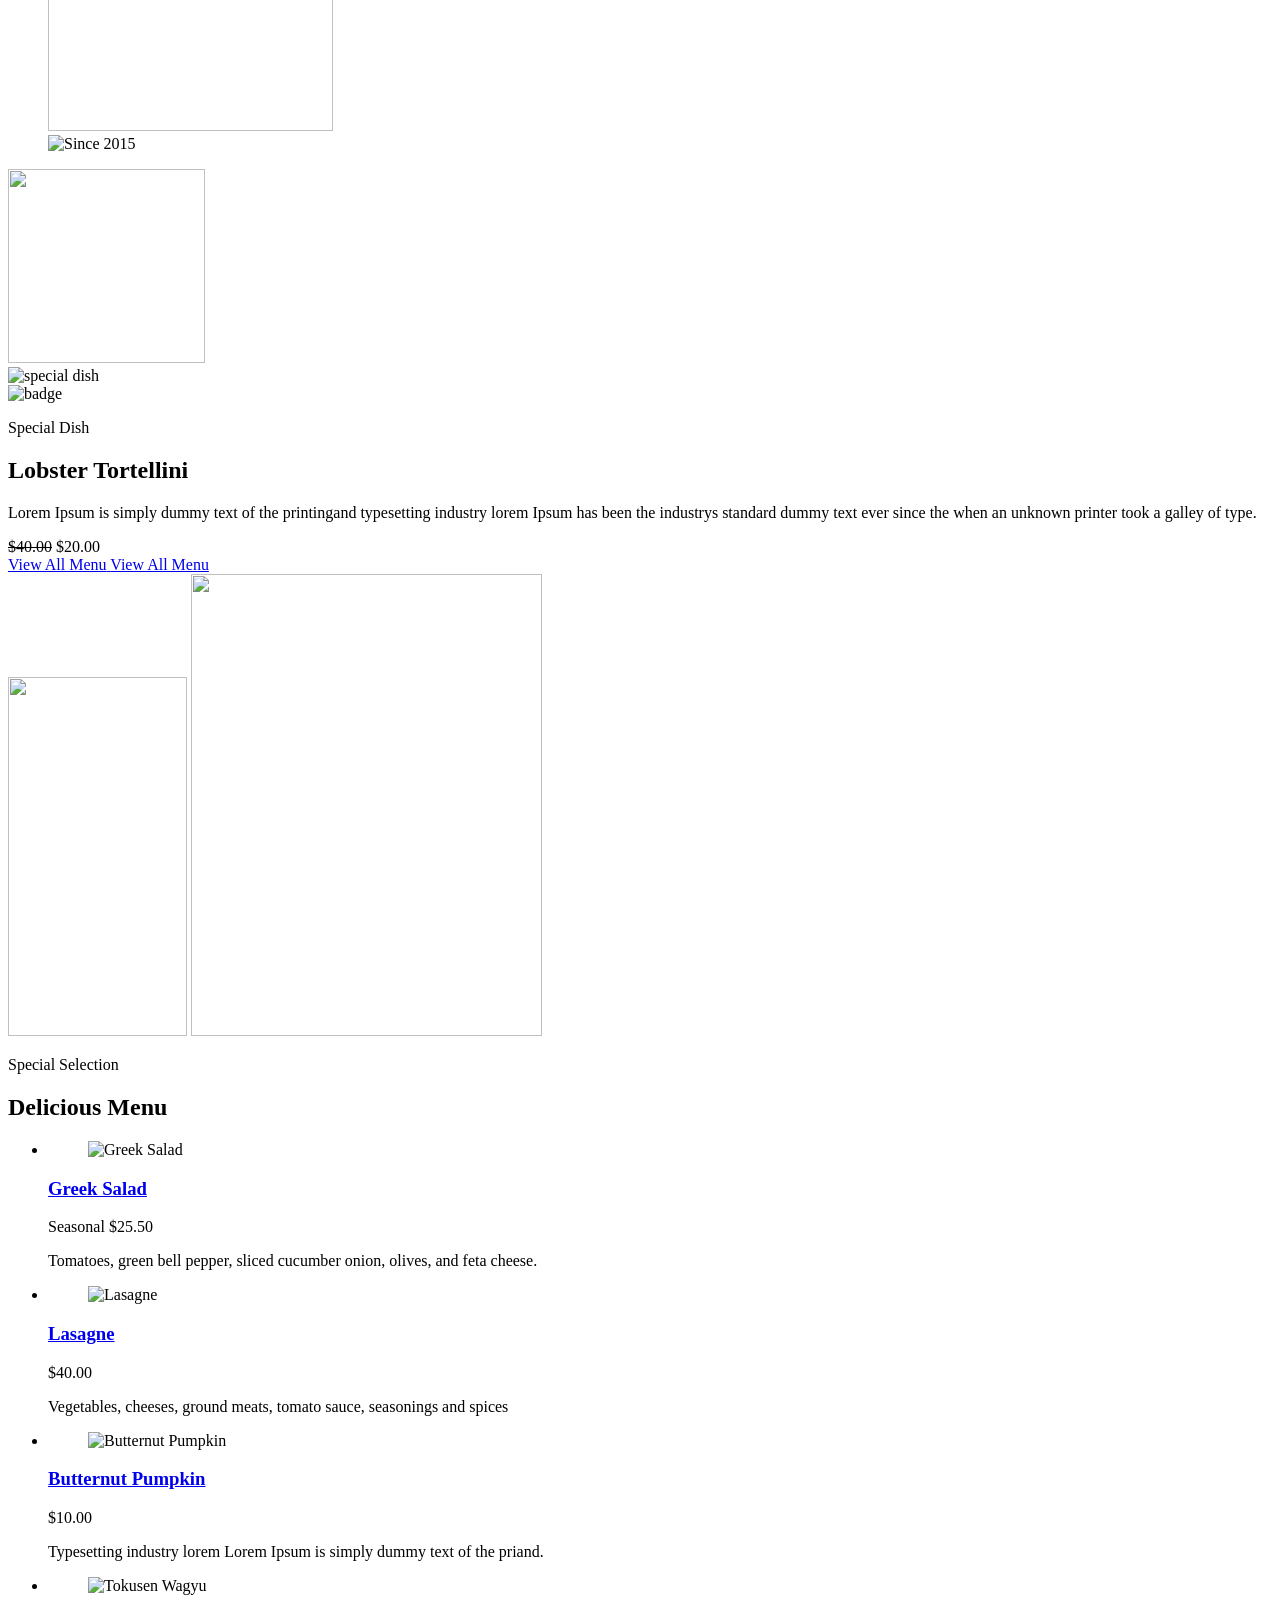
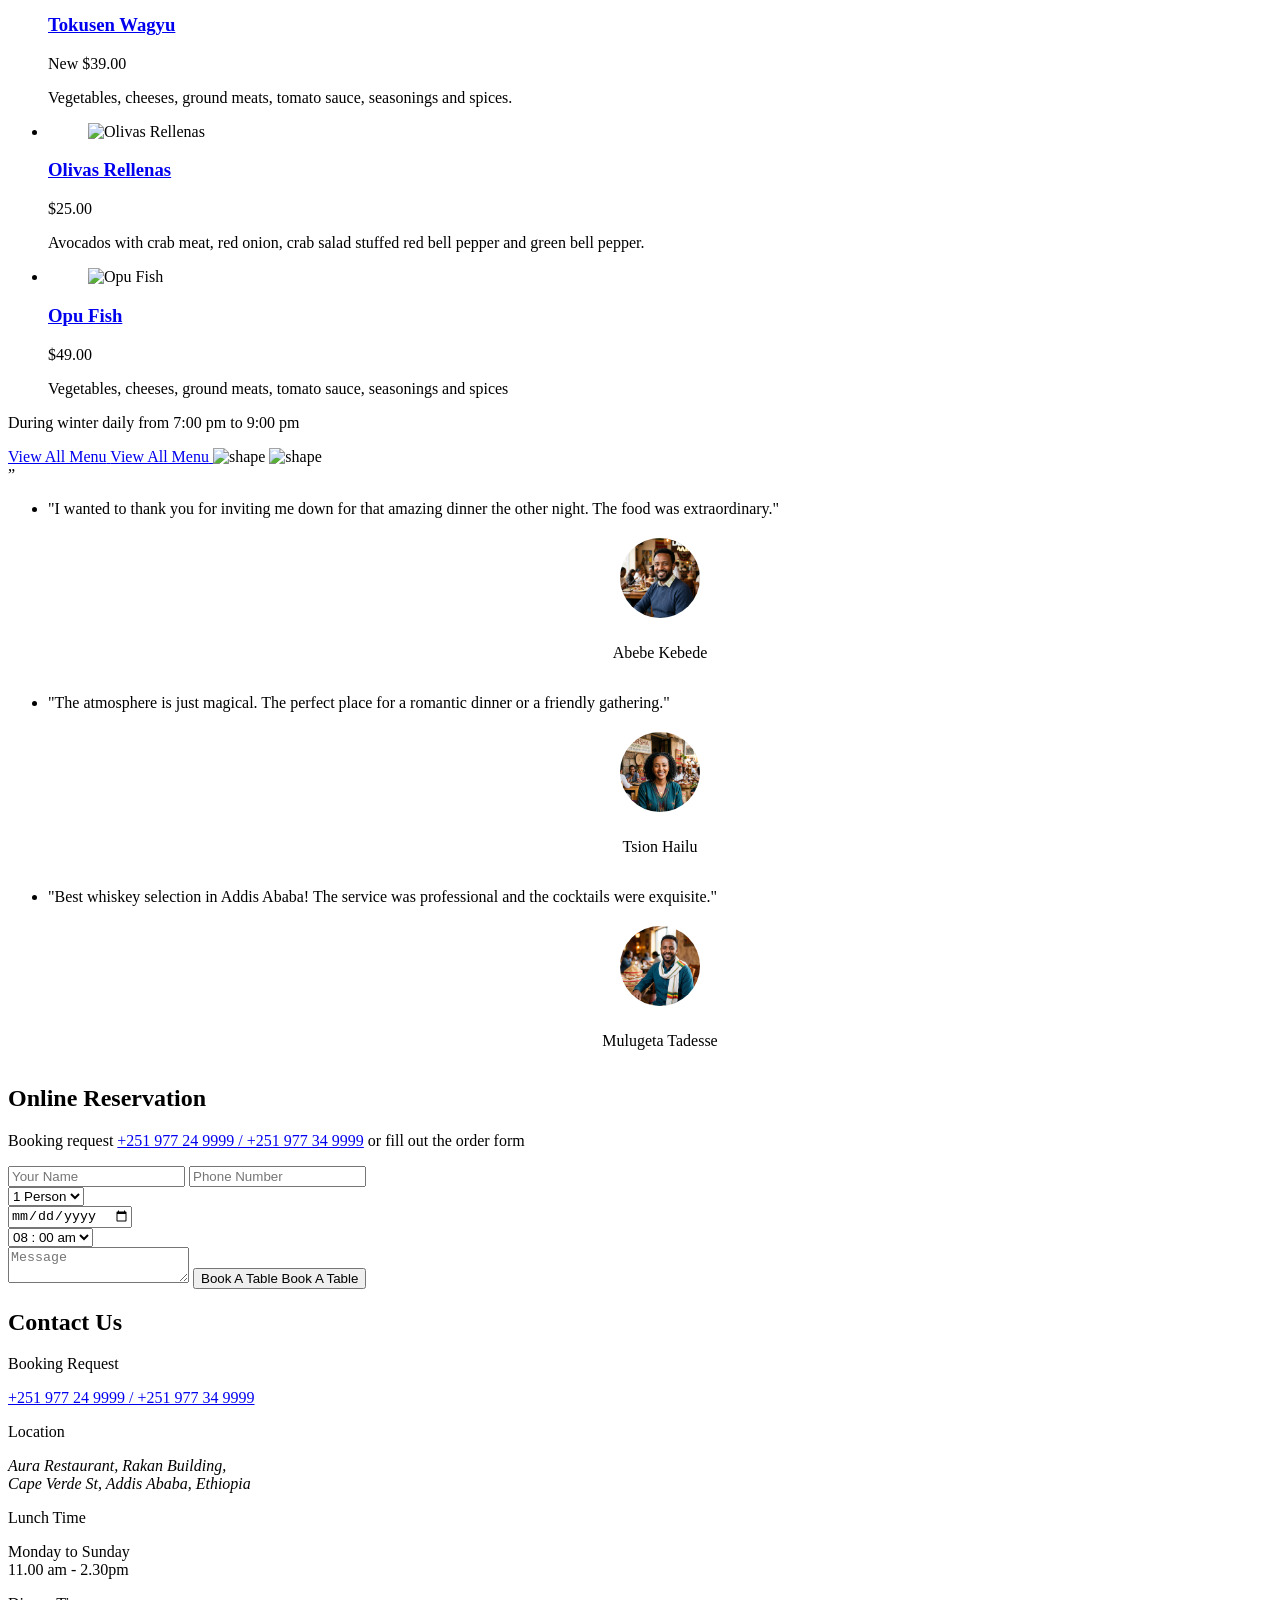
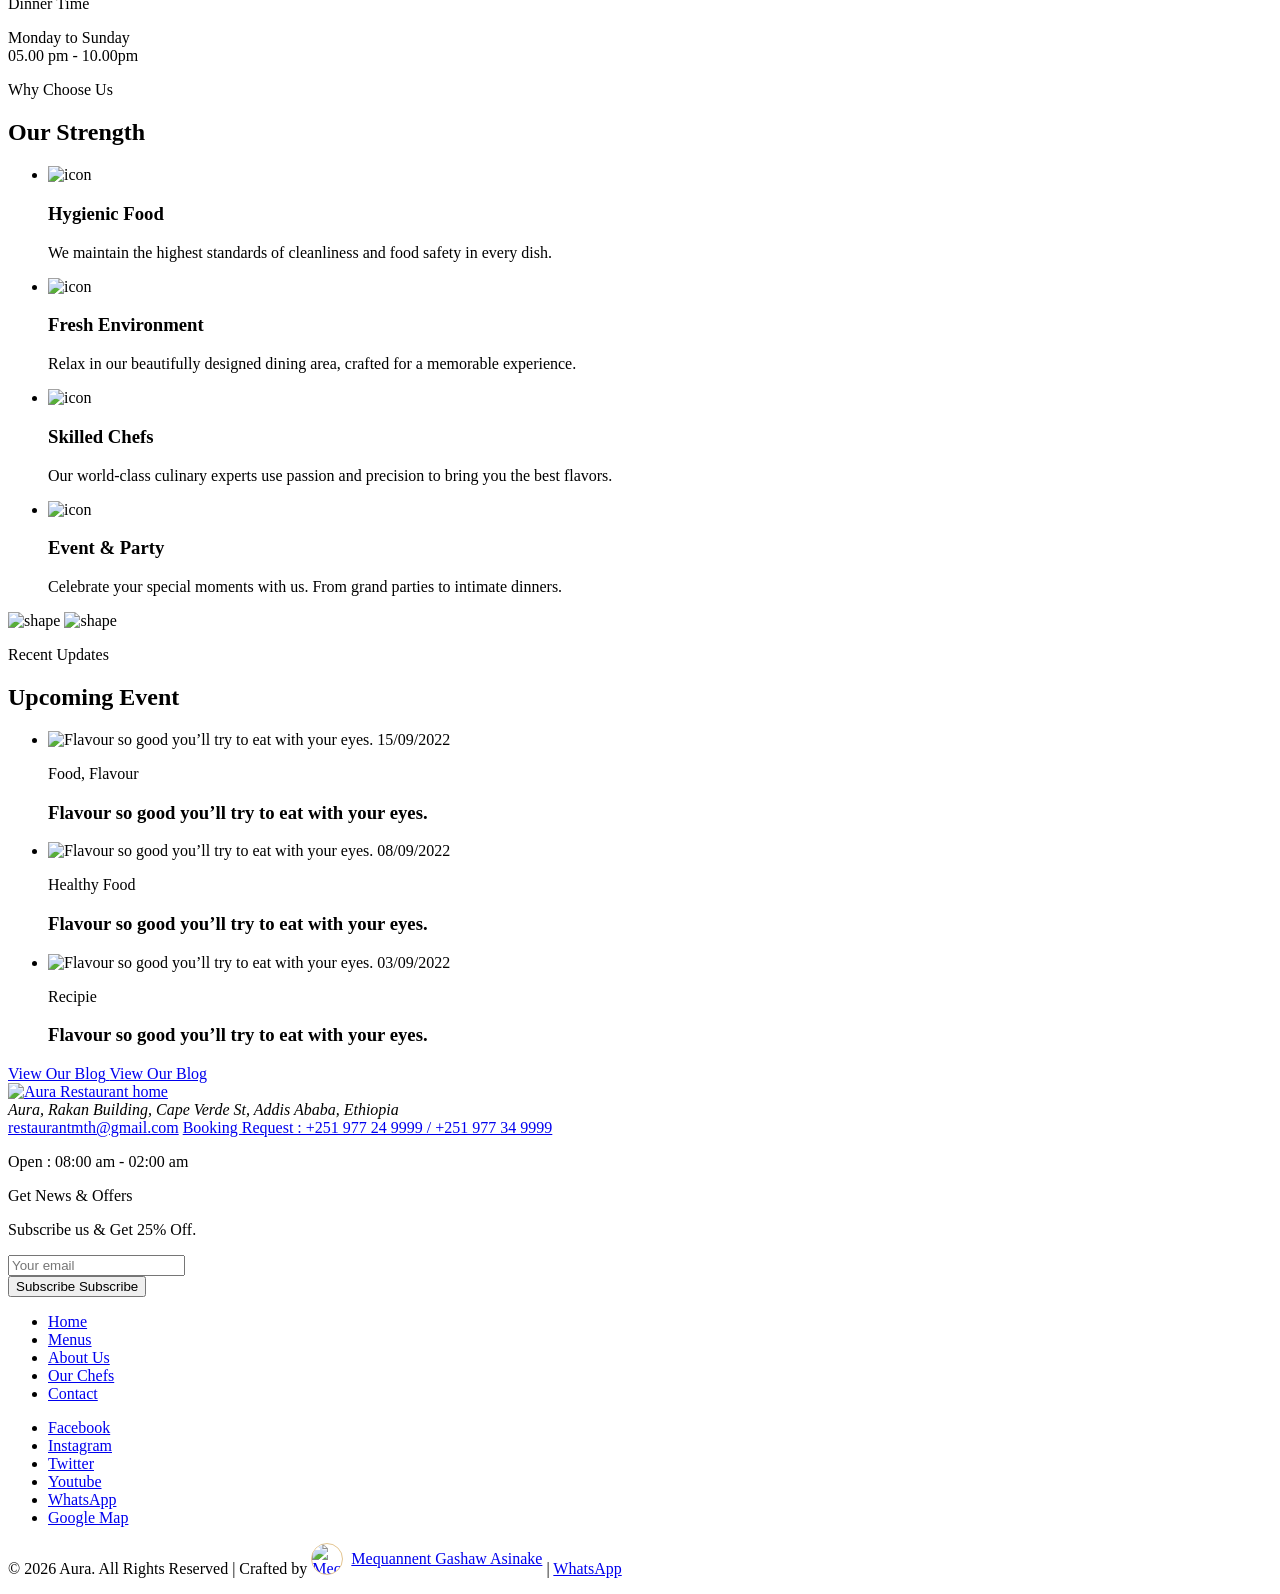
==== commit 53046ead: "Localize testimonials with Ethiopian names and avatars" ====
--- a/index.html
+++ b/index.html
@@ -175,7 +175,7 @@
 
           <p class="body-4 navbar-text">Open: 8.00 am - 2.00 am</p>
 
-          <a href="mailto:booking@erosaddis.com" class="body-4 sidebar-link">booking@erosaddis.com</a>
+          <a href="mailto:restaurantmth@gmail.com" class="body-4 sidebar-link">restaurantmth@gmail.com</a>
 
           <div class="separator"></div>
 
@@ -329,8 +329,8 @@
           <h2 class="headline-1 section-title">We Offer Top Notch</h2>
 
           <p class="section-text">
-            Lorem Ipsum is simply dummy text of the printing and typesetting industry lorem Ipsum has been the industrys
-            standard dummy text ever.
+            Experience the finest flavors and a premium atmosphere in the heart of Addis Ababa near Bole Atlas (Rakan Building). 
+            We deliver exceptionally tasty cuisine alongside an exquisite bar selection of fine wines and premium whiskeys.
           </p>
 
           <ul class="grid-list">
@@ -429,17 +429,18 @@
 
             <p class="label-2 section-subtitle" id="about-label">Our Story</p>
 
-            <h2 class="headline-1 section-title">Every Fla vor Tells a Story</h2>
+            <h2 class="headline-1 section-title">Every Flavor Tells a Story</h2>
 
             <p class="section-text">
-              Lorem Ipsum is simply dummy text of the printingand typesetting industry lorem Ipsum has been the
-              industrys standard dummy text ever since the when an unknown printer took a galley of type and scrambled
-              it to make a type specimen book It has survived not only five centuries, but also the leap into.
+              Our culinary journey is driven by a passion for excellence. We source only the freshest ingredients to create dishes 
+              that are as visually stunning as they are delicious. From traditional favorites to modern fusions, 
+              every plate at Aura Restaurant is a celebration of taste and tradition.
             </p>
 
             <div class="contact-label">Book Through Call</div>
 
-            <a href="tel:+251977249999" class="body-1 contact-number hover-underline">+251 977 24 9999 / +251 977 34 9999</a>
+            <a href="tel:+251977249999" class="body-1 contact-number hover-underline">+251 977 24 9999 / +251 977 34
+              9999</a>
 
             <a href="#" class="btn btn-primary">
               <span class="text text-1">Read More</span>
@@ -520,10 +521,6 @@
 
       </section>
 
-
-
-
-
       <!-- 
         - #MENU
       -->
@@ -737,23 +734,40 @@
 
           <div class="quote">”</div>
 
-          <p class="headline-2 testi-text">
-            I wanted to thank you for inviting me down for that amazing dinner the other night. The food was
-            extraordinary.
-          </p>
-
-          <div class="wrapper">
-            <div class="separator"></div>
-            <div class="separator"></div>
-            <div class="separator"></div>
-          </div>
-
-          <div class="profile">
-            <img src="./assets/images/testi-avatar.jpg" width="100" height="100" loading="lazy" alt="Sam Jhonson"
-              class="img">
-
-            <p class="label-2 profile-name">Sam Jhonson</p>
-          </div>
+          <ul class="grid-list" style="grid-template-columns: repeat(auto-fit, minmax(300px, 1fr)); gap: 30px;">
+            <li class="testi-item">
+              <p class="label-2 testi-text" style="font-size: var(--fs-4); margin-bottom: 20px;">
+                "I wanted to thank you for inviting me down for that amazing dinner the other night. The food was extraordinary."
+              </p>
+              <div class="profile" style="display: flex; flex-direction: column; align-items: center;">
+                <img src="./assets/images/testi-avatar.jpg" width="80" height="80" loading="lazy" alt="Abebe Kebede"
+                  class="img" style="border-radius: 50%; margin-bottom: 10px;">
+                <p class="label-2 profile-name">Abebe Kebede</p>
+              </div>
+            </li>
+
+            <li class="testi-item">
+              <p class="label-2 testi-text" style="font-size: var(--fs-4); margin-bottom: 20px;">
+                "The atmosphere is just magical. The perfect place for a romantic dinner or a friendly gathering."
+              </p>
+              <div class="profile" style="display: flex; flex-direction: column; align-items: center;">
+                <img src="./assets/images/sarah-avatar.png" width="80" height="80" loading="lazy" alt="Tsion Hailu"
+                  class="img" style="border-radius: 50%; margin-bottom: 10px;">
+                <p class="label-2 profile-name">Tsion Hailu</p>
+              </div>
+            </li>
+
+            <li class="testi-item">
+              <p class="label-2 testi-text" style="font-size: var(--fs-4); margin-bottom: 20px;">
+                "Best whiskey selection in Addis Ababa! The service was professional and the cocktails were exquisite."
+              </p>
+              <div class="profile" style="display: flex; flex-direction: column; align-items: center;">
+                <img src="./assets/images/david-avatar.png" width="80" height="80" loading="lazy" alt="Mulugeta Tadesse"
+                  class="img" style="border-radius: 50%; margin-bottom: 10px;">
+                <p class="label-2 profile-name">Mulugeta Tadesse</p>
+              </div>
+            </li>
+          </ul>
 
         </div>
       </section>
@@ -854,15 +868,16 @@
 
               <p class="contact-label">Booking Request</p>
 
-              <a href="tel:+251977249999" class="body-1 contact-number hover-underline">+251 977 24 9999 / +251 977 34 9999</a>
+              <a href="tel:+251977249999" class="body-1 contact-number hover-underline">+251 977 24 9999 / +251 977 34
+                9999</a>
 
               <div class="separator"></div>
 
               <p class="contact-label">Location</p>
 
               <address class="body-4">
-                Restaurant St, Delicious City, <br>
-                London 9578, UK
+                Aura Restaurant, Rakan Building, <br>
+                Cape Verde St, Addis Ababa, Ethiopia
               </address>
 
               <p class="contact-label">Lunch Time</p>
@@ -911,7 +926,7 @@
 
                 <h3 class="title-2 card-title">Hygienic Food</h3>
 
-                <p class="label-1 card-text">Lorem Ipsum is simply dummy printing and typesetting.</p>
+                <p class="label-1 card-text">We maintain the highest standards of cleanliness and food safety in every dish.</p>
 
               </div>
             </li>
@@ -925,7 +940,7 @@
 
                 <h3 class="title-2 card-title">Fresh Environment</h3>
 
-                <p class="label-1 card-text">Lorem Ipsum is simply dummy printing and typesetting.</p>
+                <p class="label-1 card-text">Relax in our beautifully designed dining area, crafted for a memorable experience.</p>
 
               </div>
             </li>
@@ -939,7 +954,7 @@
 
                 <h3 class="title-2 card-title">Skilled Chefs</h3>
 
-                <p class="label-1 card-text">Lorem Ipsum is simply dummy printing and typesetting.</p>
+                <p class="label-1 card-text">Our world-class culinary experts use passion and precision to bring you the best flavors.</p>
 
               </div>
             </li>
@@ -953,7 +968,7 @@
 
                 <h3 class="title-2 card-title">Event & Party</h3>
 
-                <p class="label-1 card-text">Lorem Ipsum is simply dummy printing and typesetting.</p>
+                <p class="label-1 card-text">Celebrate your special moments with us. From grand parties to intimate dinners.</p>
 
               </div>
             </li>
@@ -1080,9 +1095,10 @@
             Aura, Rakan Building, Cape Verde St, Addis Ababa, Ethiopia
           </address>
 
-          <a href="mailto:booking@erosaddis.com" class="body-4 contact-link">booking@erosaddis.com</a>
-
-          <a href="tel:+251977249999" class="body-4 contact-link">Booking Request : +251 977 24 9999 / +251 977 34 9999</a>
+          <a href="mailto:restaurantmth@gmail.com" class="body-4 contact-link">restaurantmth@gmail.com</a>
+
+          <a href="tel:+251977249999" class="body-4 contact-link">Booking Request : +251 977 24 9999 / +251 977 34
+            9999</a>
 
           <p class="body-4">
             Open : 08:00 am - 02:00 am
@@ -1172,7 +1188,7 @@
         <p class="copyright">
           &copy; 2026 Aura. All Rights Reserved |
           Crafted by
-          <a href="https://github.com/Mequannent281" target="_blank" class="link"
+          <a href="https://github.com/Mequannent28" target="_blank" class="link"
             style="display: inline-flex; align-items: center; gap: 8px;">
             <img src="./assets/images/Mequ.jpg" width="30" height="30"
               style="border-radius: 50%; border: 1px solid var(--gold-color, #E4C590);" alt="Mequannent Gashaw">
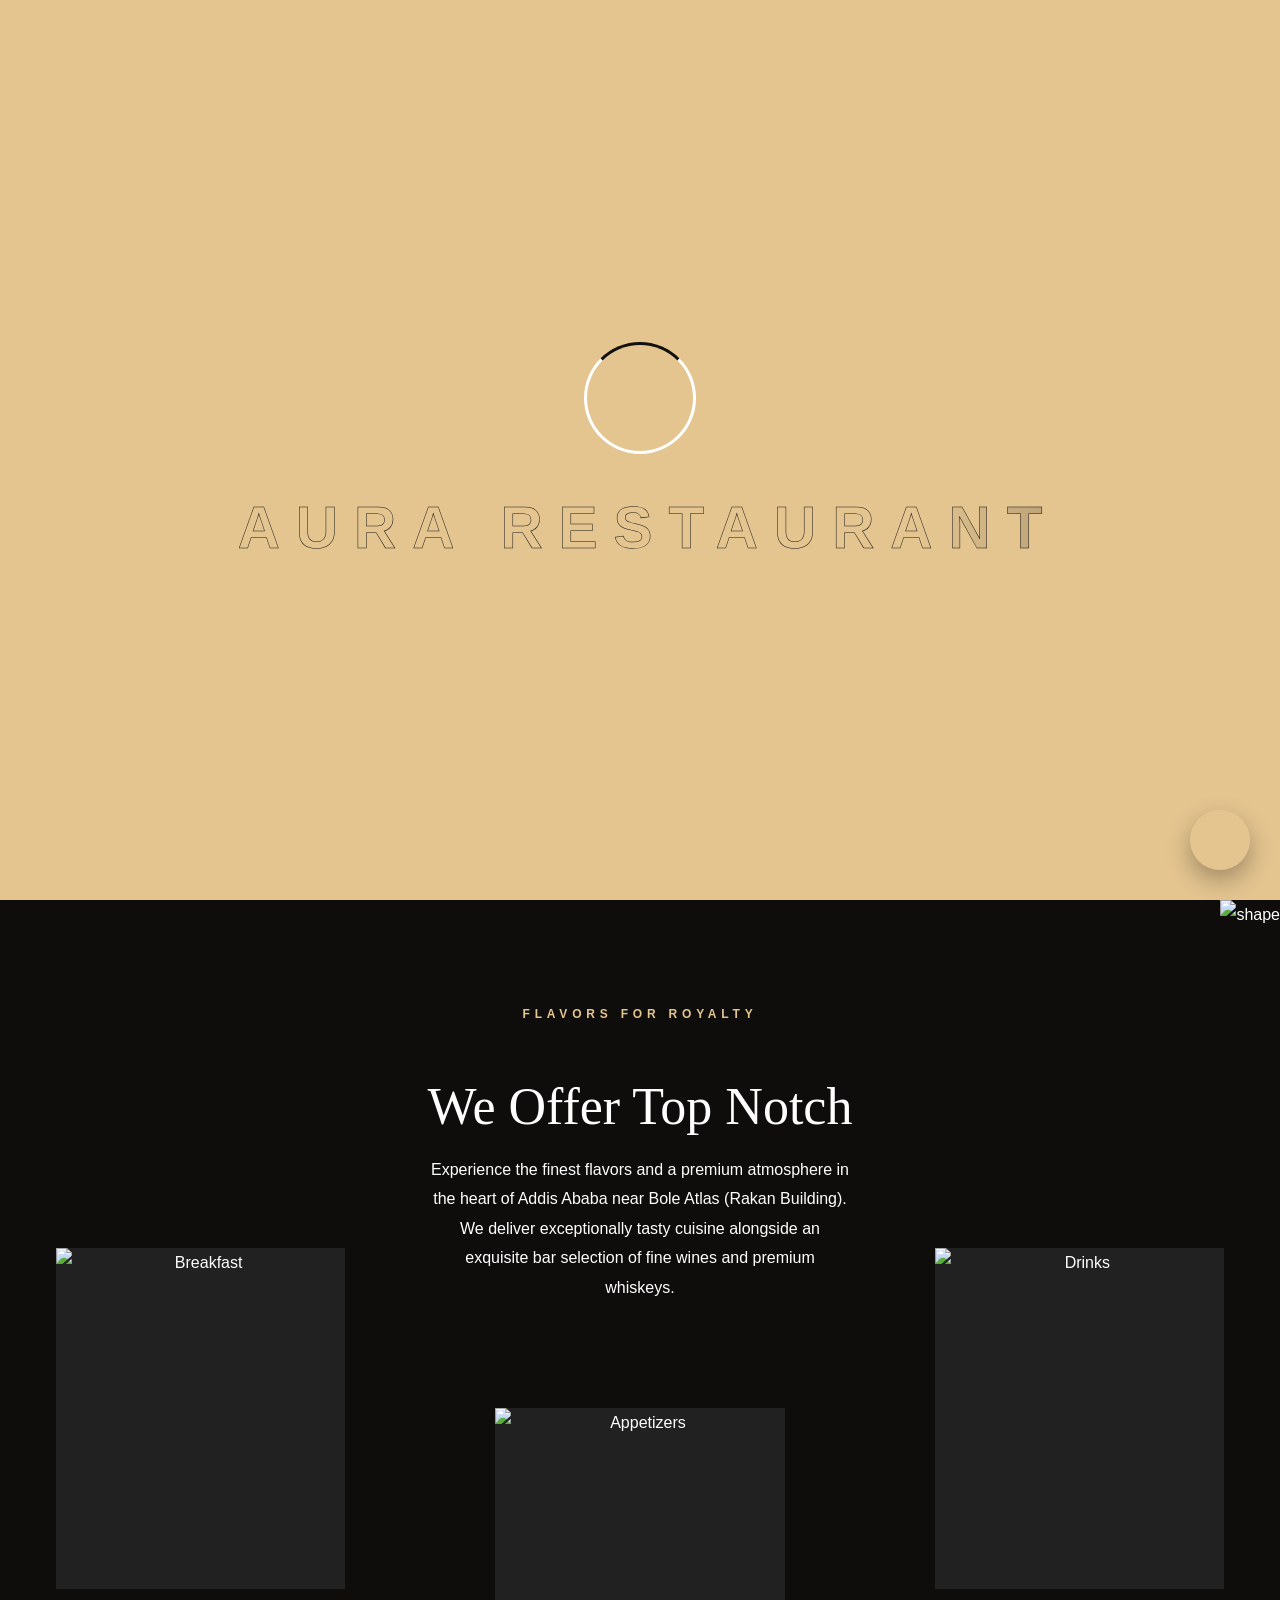
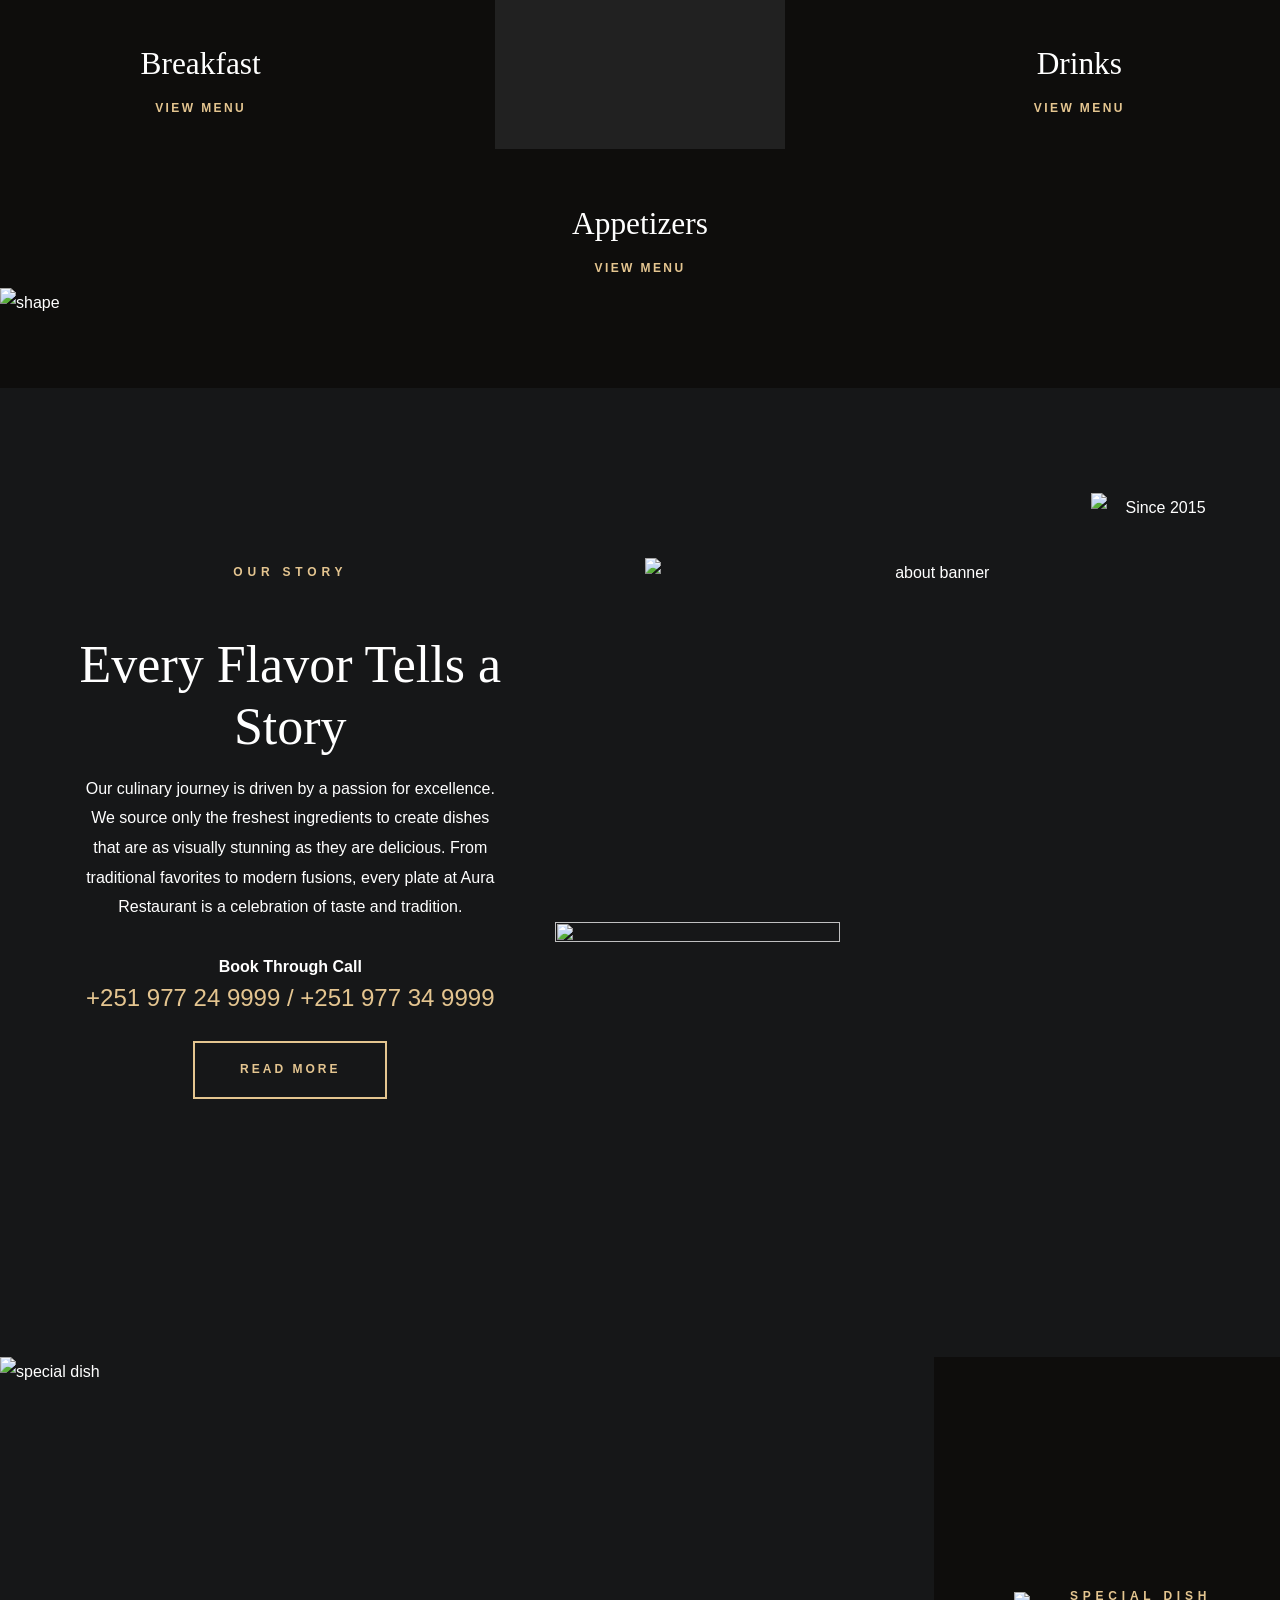
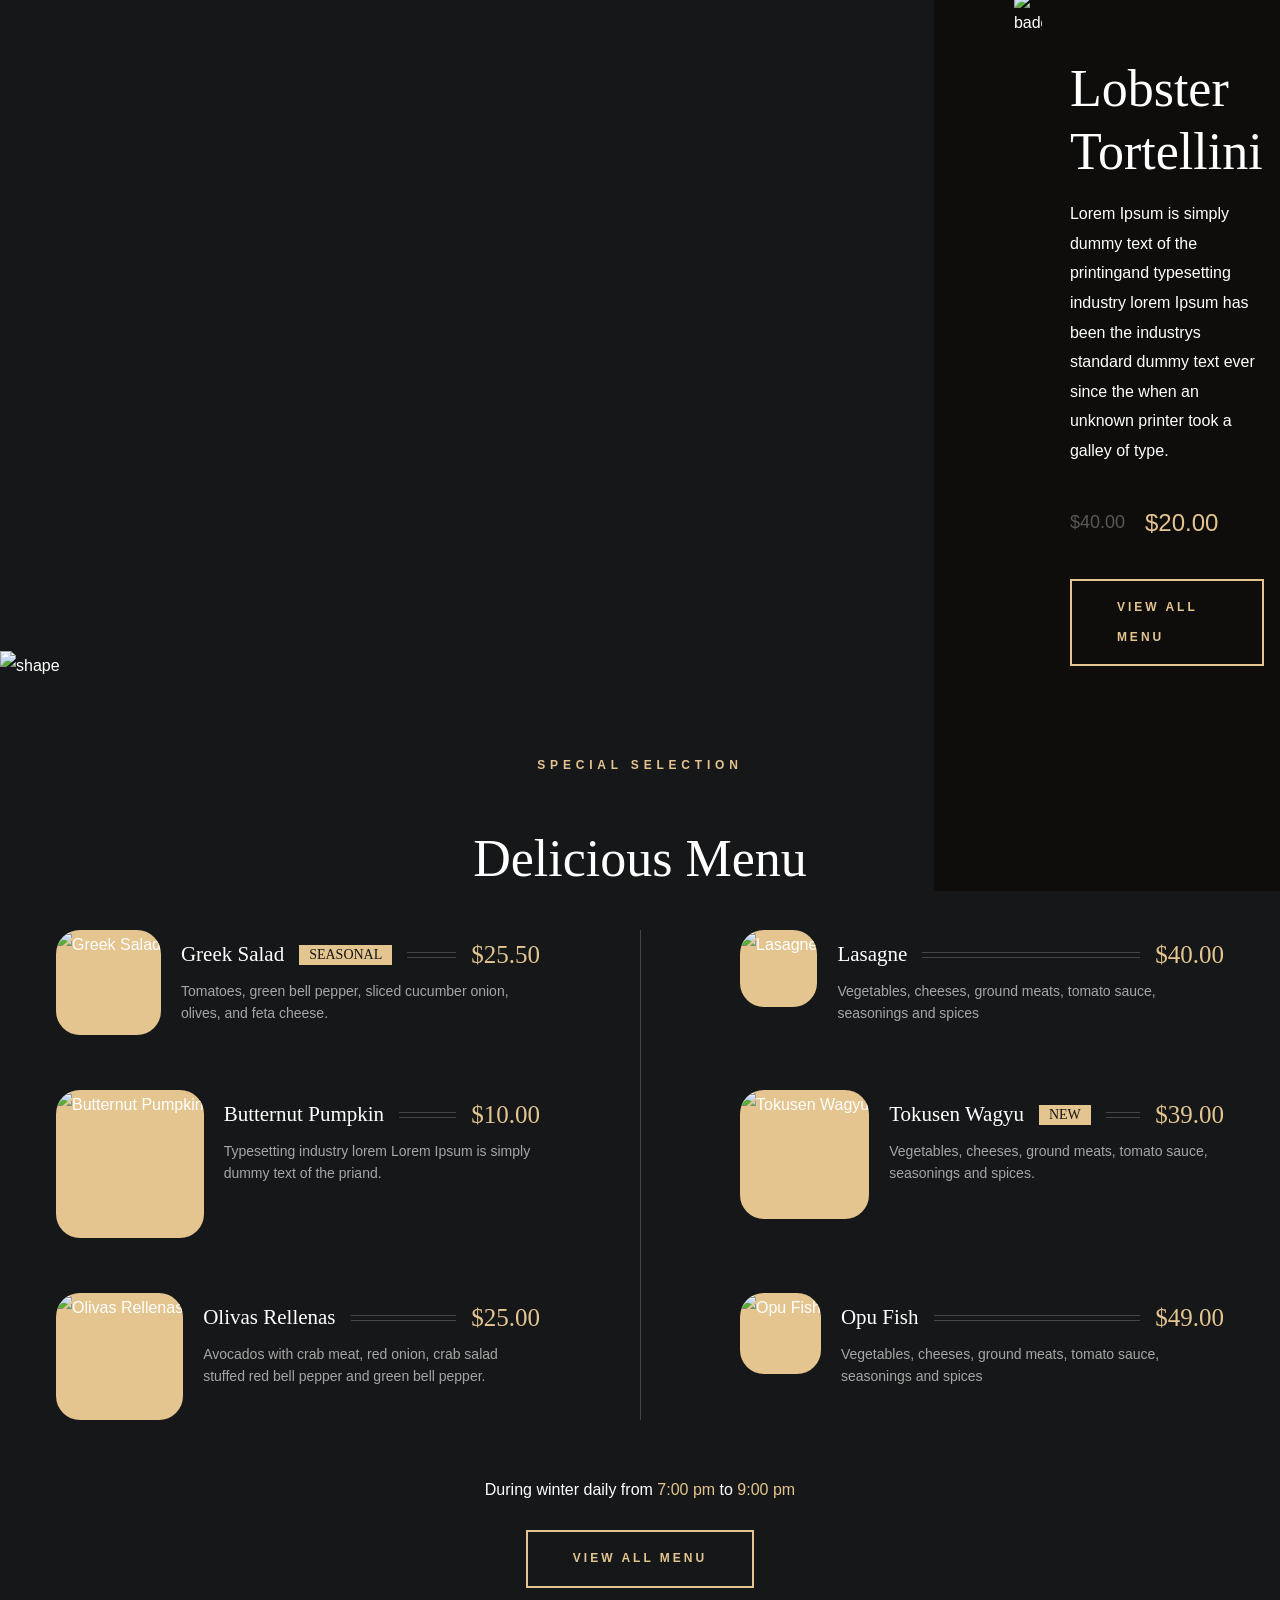
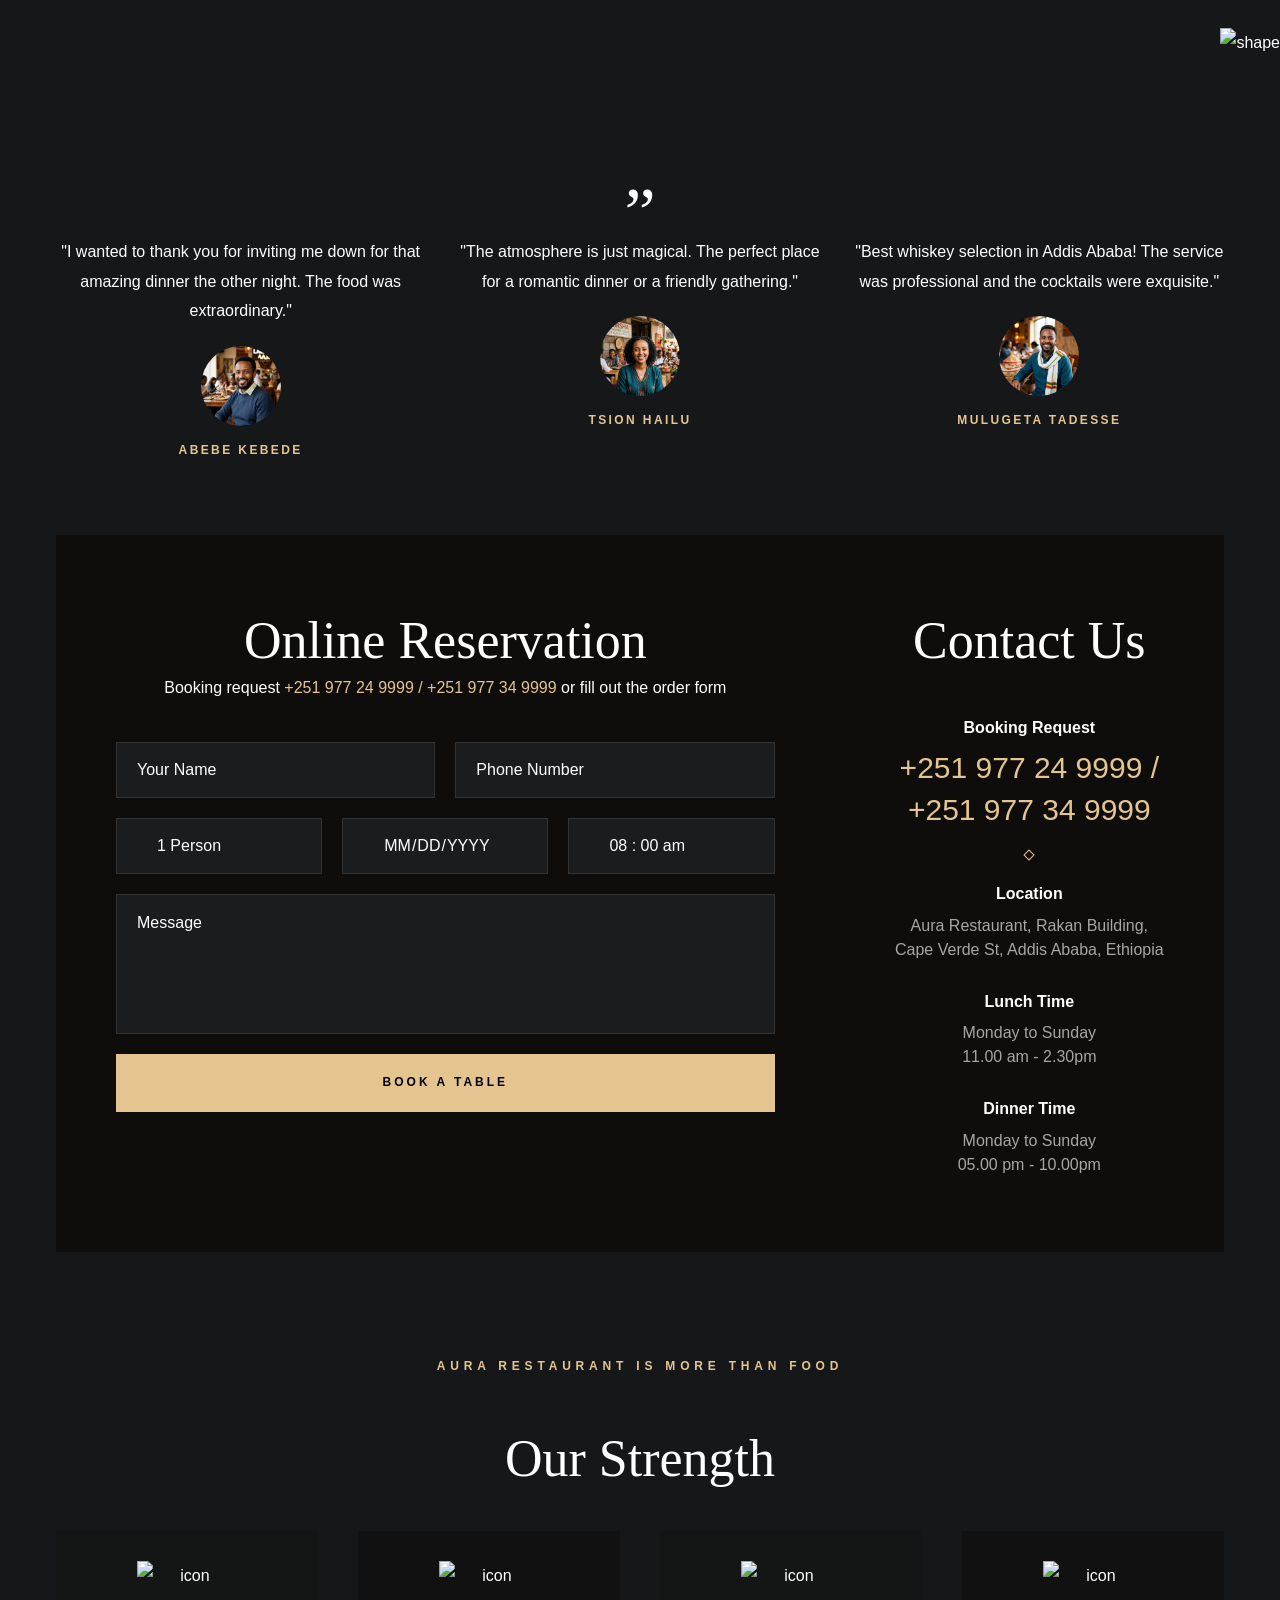
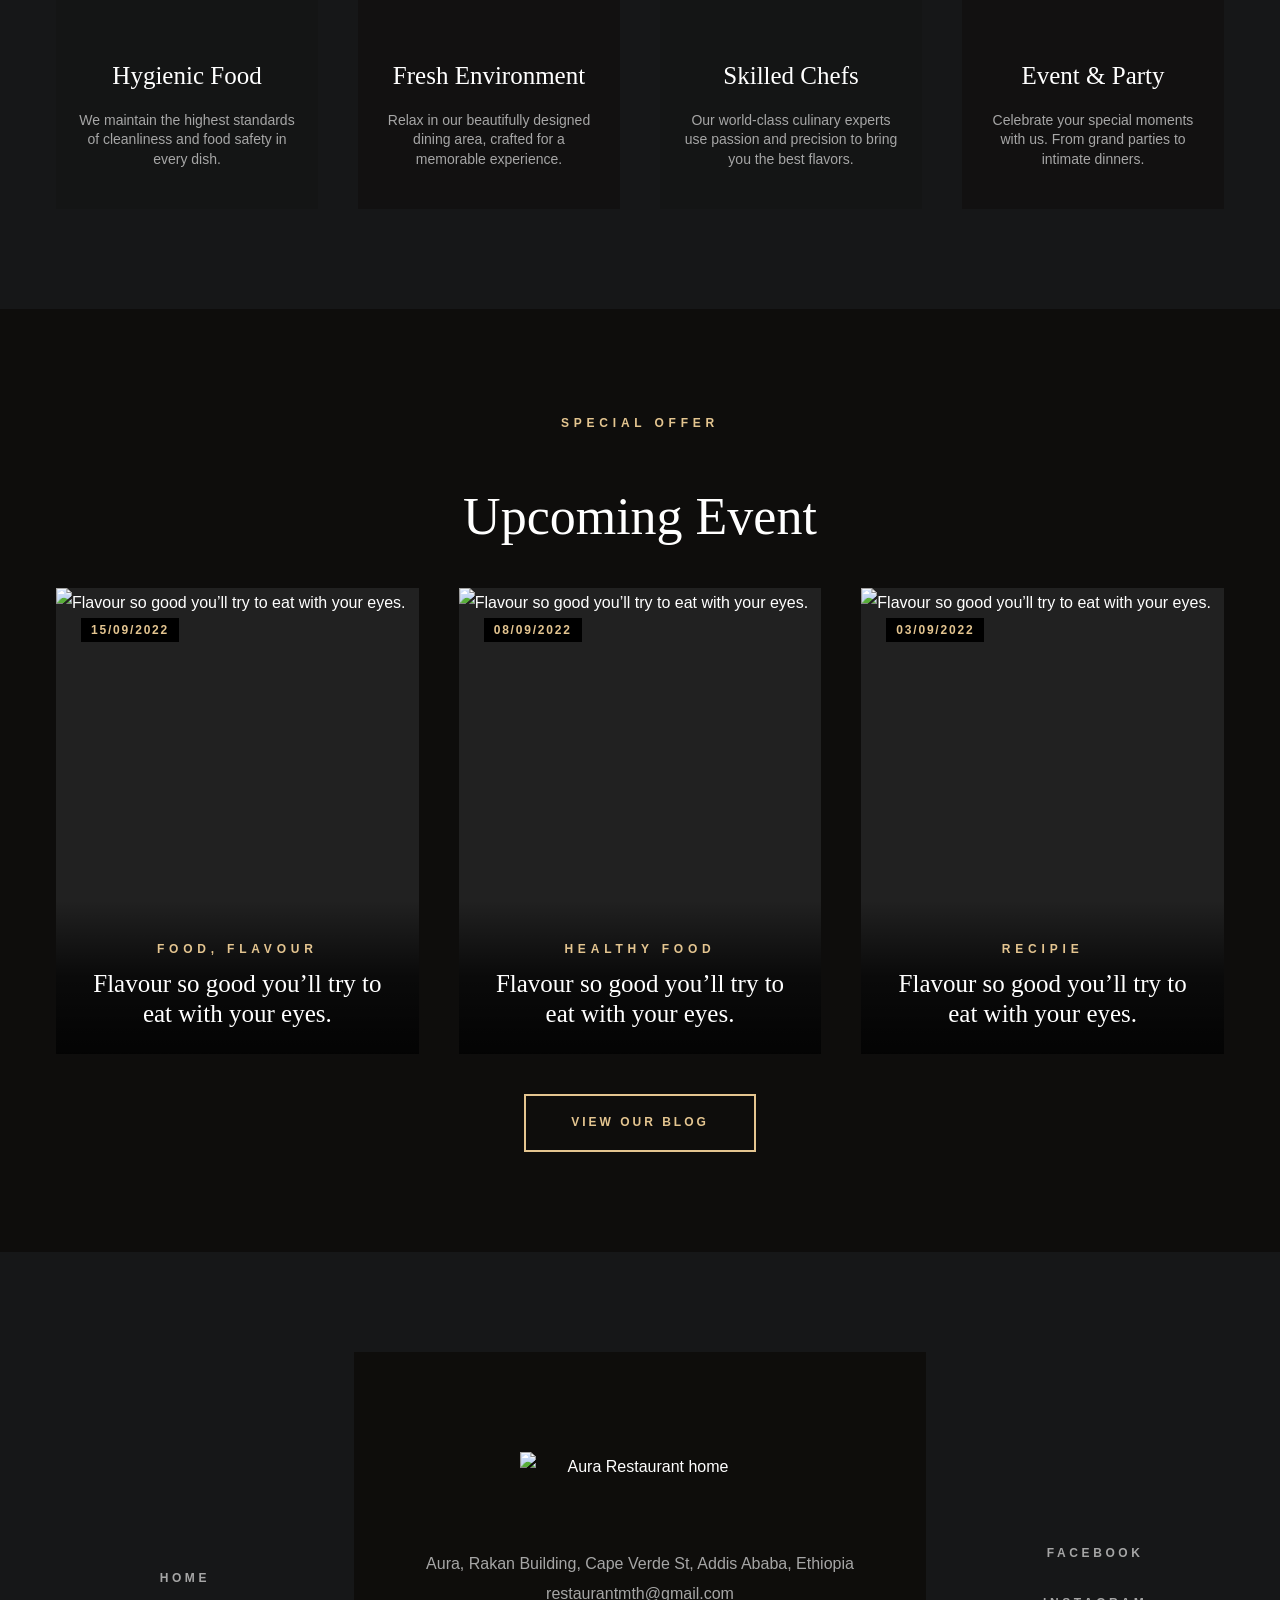
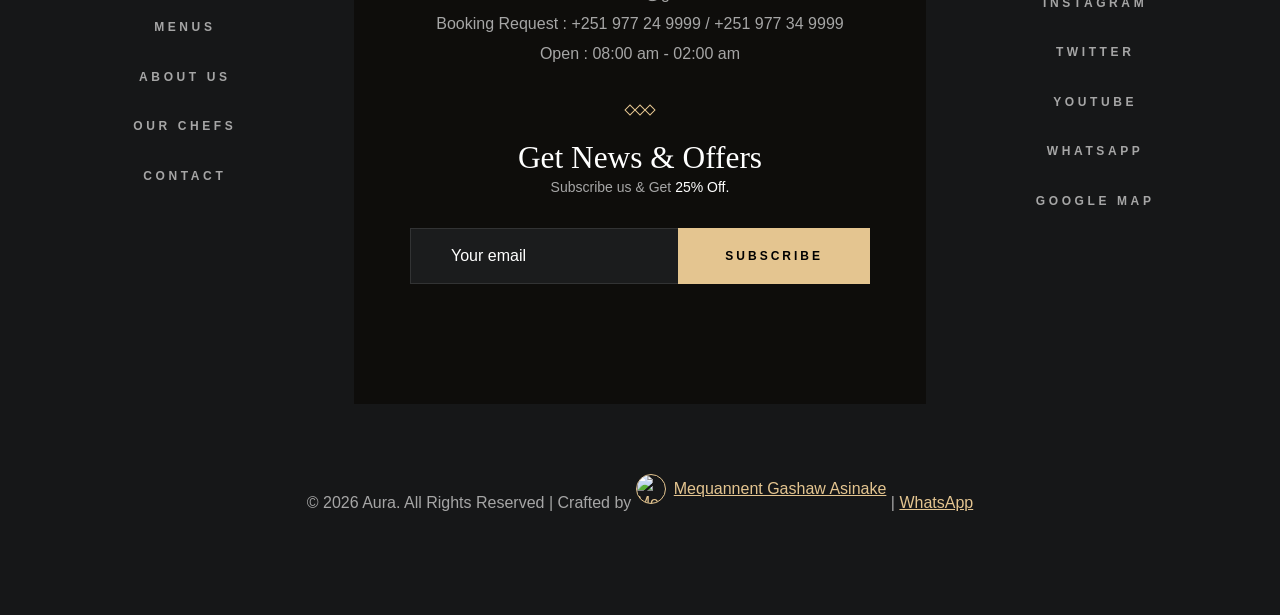
==== commit 73ac6050: "Complete Aura Restaurant Updates: SMTP emails, Real-time Admin Chat Integration, UI enhancements, Au" ====
--- a/index.html
+++ b/index.html
@@ -188,7 +188,7 @@
 
       </nav>
 
-      <a href="#" class="btn btn-secondary">
+      <a href="#reservation" class="btn btn-secondary">
         <span class="text text-1">Find A Table</span>
 
         <span class="text text-2" aria-hidden="true">Find A Table</span>
@@ -324,16 +324,18 @@
       <section class="section service bg-black-10 text-center" aria-label="service">
         <div class="container">
 
-          <p class="section-subtitle label-2">Flavors For Royalty</p>
-
-          <h2 class="headline-1 section-title">We Offer Top Notch</h2>
-
-          <p class="section-text">
-            Experience the finest flavors and a premium atmosphere in the heart of Addis Ababa near Bole Atlas (Rakan Building). 
-            We deliver exceptionally tasty cuisine alongside an exquisite bar selection of fine wines and premium whiskeys.
+          <p class="section-subtitle label-2 reveal reveal-left">Flavors For Royalty</p>
+
+          <h2 class="headline-1 section-title reveal reveal-right">We Offer Top Notch</h2>
+
+          <p class="section-text reveal reveal-up">
+            Experience the finest flavors and a premium atmosphere in the heart of Addis Ababa near Bole Atlas (Rakan
+            Building).
+            We deliver exceptionally tasty cuisine alongside an exquisite bar selection of fine wines and premium
+            whiskeys.
           </p>
 
-          <ul class="grid-list">
+          <ul class="grid-list reveal reveal-up">
 
             <li>
               <div class="service-card">
@@ -427,13 +429,12 @@
 
           <div class="about-content">
 
-            <p class="label-2 section-subtitle" id="about-label">Our Story</p>
-
-            <h2 class="headline-1 section-title">Every Flavor Tells a Story</h2>
-
-            <p class="section-text">
-              Our culinary journey is driven by a passion for excellence. We source only the freshest ingredients to create dishes 
-              that are as visually stunning as they are delicious. From traditional favorites to modern fusions, 
+            <p class="section-subtitle label-2 reveal reveal-left" id="about-label">Our Story</p>
+          <h2 class="headline-1 section-title reveal reveal-left">Every Flavor Tells a Story</h2>
+          <p class="section-text reveal reveal-up">
+              Our culinary journey is driven by a passion for excellence. We source only the freshest ingredients to
+              create dishes
+              that are as visually stunning as they are delicious. From traditional favorites to modern fusions,
               every plate at Aura Restaurant is a celebration of taste and tradition.
             </p>
 
@@ -721,9 +722,6 @@
       </section>
 
 
-
-
-
       <!-- 
         - #TESTIMONIALS
       -->
@@ -737,7 +735,8 @@
           <ul class="grid-list" style="grid-template-columns: repeat(auto-fit, minmax(300px, 1fr)); gap: 30px;">
             <li class="testi-item">
               <p class="label-2 testi-text" style="font-size: var(--fs-4); margin-bottom: 20px;">
-                "I wanted to thank you for inviting me down for that amazing dinner the other night. The food was extraordinary."
+                "I wanted to thank you for inviting me down for that amazing dinner the other night. The food was
+                extraordinary."
               </p>
               <div class="profile" style="display: flex; flex-direction: column; align-items: center;">
                 <img src="./assets/images/testi-avatar.jpg" width="80" height="80" loading="lazy" alt="Abebe Kebede"
@@ -780,12 +779,12 @@
         - #RESERVATION
       -->
 
-      <section class="reservation">
-        <div class="container">
+      <section class="reservation" id="reservation">
+        <div class="container reveal reveal-scale">
 
           <div class="form reservation-form bg-black-10">
 
-            <form action="" class="form-left">
+            <form action="javascript:void(0)" class="form-left" id="resForm">
 
               <h2 class="headline-1 text-center">Online Reservation</h2>
 
@@ -909,9 +908,9 @@
       -->
 
       <section class="section features text-center" aria-label="features">
-        <div class="container">
-
-          <p class="section-subtitle label-2">Why Choose Us</p>
+        <div class="container text-center reveal reveal-up">
+
+          <p class="section-subtitle label-2">Aura Restaurant is More Than Food</p>
 
           <h2 class="headline-1 section-title">Our Strength</h2>
 
@@ -926,7 +925,8 @@
 
                 <h3 class="title-2 card-title">Hygienic Food</h3>
 
-                <p class="label-1 card-text">We maintain the highest standards of cleanliness and food safety in every dish.</p>
+                <p class="label-1 card-text">We maintain the highest standards of cleanliness and food safety in every
+                  dish.</p>
 
               </div>
             </li>
@@ -940,7 +940,8 @@
 
                 <h3 class="title-2 card-title">Fresh Environment</h3>
 
-                <p class="label-1 card-text">Relax in our beautifully designed dining area, crafted for a memorable experience.</p>
+                <p class="label-1 card-text">Relax in our beautifully designed dining area, crafted for a memorable
+                  experience.</p>
 
               </div>
             </li>
@@ -954,7 +955,8 @@
 
                 <h3 class="title-2 card-title">Skilled Chefs</h3>
 
-                <p class="label-1 card-text">Our world-class culinary experts use passion and precision to bring you the best flavors.</p>
+                <p class="label-1 card-text">Our world-class culinary experts use passion and precision to bring you the
+                  best flavors.</p>
 
               </div>
             </li>
@@ -968,7 +970,8 @@
 
                 <h3 class="title-2 card-title">Event & Party</h3>
 
-                <p class="label-1 card-text">Celebrate your special moments with us. From grand parties to intimate dinners.</p>
+                <p class="label-1 card-text">Celebrate your special moments with us. From grand parties to intimate
+                  dinners.</p>
 
               </div>
             </li>
@@ -990,9 +993,9 @@
       -->
 
       <section class="section event bg-black-10" aria-label="event">
-        <div class="container">
-
-          <p class="section-subtitle label-2 text-center">Recent Updates</p>
+        <div class="container reveal reveal-up">
+
+          <p class="section-subtitle label-2 text-center">Special Offer</p>
 
           <h2 class="section-title headline-1 text-center">Upcoming Event</h2>
 
@@ -1113,7 +1116,7 @@
           <p class="label-1">
             Subscribe us & Get <span class="span">25% Off.</span>
           </p>
-          <form action="" class="input-wrapper">
+          <form action="" class="input-wrapper" id="subForm">
             <div class="icon-wrapper">
               <ion-icon name="mail-outline" aria-hidden="true"></ion-icon>
 
@@ -1160,7 +1163,7 @@
           </li>
 
           <li>
-            <a href="#" class="label-2 footer-link hover-underline">Instagram</a>
+            <a href="https://www.instagram.com/auraa.ddis/" target="_blank" class="label-2 footer-link hover-underline">Instagram</a>
           </li>
 
           <li>
@@ -1172,7 +1175,7 @@
           </li>
 
           <li>
-            <a href="https://wa.me/251918592028" class="label-2 footer-link hover-underline">WhatsApp</a>
+            <a href="https://wa.me/251974249494" target="_blank" class="label-2 footer-link hover-underline">WhatsApp</a>
           </li>
 
           <li>
@@ -1193,23 +1196,18 @@
             <img src="./assets/images/Mequ.jpg" width="30" height="30"
               style="border-radius: 50%; border: 1px solid var(--gold-color, #E4C590);" alt="Mequannent Gashaw">
             Mequannent Gashaw Asinake
-          </a> | <a href="https://wa.me/251918592028" class="link">WhatsApp</a>
+          </a> | <a href="https://wa.me/251974249494" target="_blank" class="link">WhatsApp</a>
         </p>
 
       </div>
-
     </div>
   </footer>
-
   <!-- 
     - #BACK TO TOP
   -->
-
   <a href="#top" class="back-top-btn active" aria-label="back to top" data-back-top-btn>
     <ion-icon name="chevron-up" aria-hidden="true"></ion-icon>
   </a>
-
-
   <!-- 
     - custom js link
   -->
@@ -1220,6 +1218,293 @@
   <script type="module" src="https://unpkg.com/ionicons@5.5.2/dist/ionicons/ionicons.esm.js"></script>
   <script nomodule src="https://unpkg.com/ionicons@5.5.2/dist/ionicons/ionicons.js"></script>
 
+  <!-- 
+    - #CHATBOT
+  -->
+  <div class="chatbot-container" id="chatbot">
+    <div class="chatbot-header">
+      <div class="chatbot-info">
+        <img src="./assets/images/Mequ.jpg" width="40" height="40"
+          style="border-radius: 50%; border: 2px solid var(--gold-color, #E4C590);">
+        <div>
+          <p class="chatbot-name">Aura Assistant</p>
+          <p class="chatbot-status">Online</p>
+        </div>
+      </div>
+      <button class="chatbot-close" onclick="toggleChat()"><ion-icon name="close-outline"></ion-icon></button>
+    </div>
+    <div class="chatbot-box" id="chatbox">
+      <div class="chat-msg bot">
+        Welcome to Aura Restaurant! How can I assist you today?
+      </div>
+    </div>
+    <div class="chatbot-input">
+      <input type="text" placeholder="Type a message..." id="userMsg" onkeypress="if(event.key === 'Enter') sendMsg()">
+      <button onclick="sendMsg()"><ion-icon name="paper-plane-outline"></ion-icon></button>
+    </div>
+  </div>
+  <button class="chatbot-toggle" id="chatToggle" onclick="toggleChat()">
+    <ion-icon name="chatbubble-ellipses-outline" id="chatIcon"></ion-icon>
+  </button>
+  <style>
+    .chatbot-toggle {
+      position: fixed;
+      bottom: 30px;
+      right: 30px;
+      width: 60px;
+      height: 60px;
+      background-color: var(--gold-color, #E4C590);
+      color: var(--black-10, #161718);
+      border-radius: 50%;
+      display: flex;
+      justify-content: center;
+      align-items: center;
+      font-size: 30px;
+      cursor: pointer;
+      box-shadow: 0 10px 25px rgba(0, 0, 0, 0.3);
+      z-index: 1000;
+      transition: all 0.3s ease;
+    }
+
+    .chatbot-toggle:hover {
+      transform: scale(1.1);
+    }
+
+    .chatbot-container {
+      position: fixed;
+      bottom: 100px;
+      right: 30px;
+      width: 350px;
+      max-height: 500px;
+      background-color: var(--black-10, #161718);
+      border: 1px solid var(--gold-color, #E4C590);
+      border-radius: 12px;
+      display: none;
+      flex-direction: column;
+      overflow: hidden;
+      z-index: 1000;
+      box-shadow: 0 15px 35px rgba(0, 0, 0, 0.5);
+    }
+
+    .chatbot-header {
+      padding: 15px;
+      background-color: var(--black-10, #161718);
+      border-bottom: 1px solid var(--gold-color, #E4C590);
+      display: flex;
+      justify-content: space-between;
+      align-items: center;
+    }
+
+    .chatbot-info {
+      display: flex;
+      align-items: center;
+      gap: 10px;
+    }
+
+    .chatbot-name {
+      color: var(--gold-color, #E4C590);
+      font-weight: bold;
+      font-size: 16px;
+      margin: 0;
+    }
+
+    .chatbot-status {
+      color: #00ff00;
+      font-size: 12px;
+      margin: 0;
+    }
+
+    .chatbot-close {
+      color: var(--white, #ffffff);
+      font-size: 24px;
+      cursor: pointer;
+    }
+
+    .chatbot-box {
+      flex-grow: 1;
+      padding: 15px;
+      overflow-y: auto;
+      display: flex;
+      flex-direction: column;
+      gap: 10px;
+      min-height: 250px;
+      max-height: 350px;
+    }
+
+    .chat-msg {
+      padding: 10px 15px;
+      border-radius: 8px;
+      max-width: 80%;
+      font-size: 14px;
+      line-height: 1.4;
+    }
+
+    .chat-msg.bot {
+      background-color: var(--gold-color, #E4C590);
+      color: var(--black-10, #161718);
+      align-self: flex-start;
+    }
+
+    .chat-msg.user {
+      background-color: #333;
+      color: white;
+      align-self: flex-end;
+    }
+
+    .chatbot-input {
+      padding: 10px;
+      display: flex;
+      gap: 5px;
+      border-top: 1px solid #333;
+    }
+
+    .chatbot-input input {
+      flex-grow: 1;
+      background: transparent;
+      border: none;
+      color: white;
+      outline: none;
+      font-size: 14px;
+    }
+
+    .chatbot-input button {
+      color: var(--gold-color, #E4C590);
+      font-size: 20px;
+      cursor: pointer;
+    }
+  </style>
+  <script>
+    let chatInterval = null;
+
+    function toggleChat() {
+      const container = document.getElementById('chatbot');
+      const icon = document.getElementById('chatIcon');
+      if (container.style.display === 'flex') {
+        container.style.display = 'none';
+        icon.setAttribute('name', 'chatbubble-ellipses-outline');
+        clearInterval(chatInterval);
+      } else {
+        container.style.display = 'flex';
+        icon.setAttribute('name', 'close-outline');
+        loadChats(); // Load immediately
+        chatInterval = setInterval(loadChats, 3000); // Poll every 3 seconds
+      }
+    }
+
+    async function loadChats() {
+      const response = await fetch('api.php?action=get_all');
+      const data = await response.json();
+      
+      const chatbox = document.getElementById('chatbox');
+      // Keep scroll position if we are at the bottom
+      const isScrolledToBottom = chatbox.scrollHeight - chatbox.clientHeight <= chatbox.scrollTop + 1;
+      
+      chatbox.innerHTML = ''; // Clear and rebuild
+      
+      data.chats.forEach(c => {
+         const div = document.createElement('div');
+         if (c.is_admin === 1 || c.is_admin === '1') {
+            div.className = 'chat-msg bot';
+            div.textContent = c.msg;
+         } else {
+            div.className = 'chat-msg user';
+            div.textContent = c.msg;
+         }
+         chatbox.appendChild(div);
+      });
+
+      if (isScrolledToBottom) {
+        chatbox.scrollTop = chatbox.scrollHeight;
+      }
+    }
+
+    async function sendMsg() {
+      const input = document.getElementById('userMsg');
+      const msg = input.value.trim();
+      if (!msg) return;
+
+      // Optimistic upate
+      const chatbox = document.getElementById('chatbox');
+      const userDiv = document.createElement('div');
+      userDiv.className = 'chat-msg user';
+      userDiv.textContent = msg;
+      chatbox.appendChild(userDiv);
+      chatbox.scrollTop = chatbox.scrollHeight;
+      input.value = '';
+
+      // Save to PHP
+      await fetch('api.php?action=save_chat', {
+        method: 'POST',
+        headers: { 'Content-Type': 'application/json' },
+        body: JSON.stringify({ msg: msg, is_admin: 0, time: new Date().toLocaleString() })
+      });
+      
+      loadChats();
+    }
+    // Reservation Handling
+    document.getElementById('resForm').addEventListener('submit', async function (e) {
+      e.preventDefault();
+      const formData = new FormData(this);
+      const data = {
+        name: formData.get('name'),
+        phone: formData.get('phone'),
+        person: formData.get('person'),
+        date: formData.get('reservation-date'),
+        time: formData.get('time') || '08:00am'
+      };
+      // Save to PHP Admin
+      const response = await fetch('api.php?action=save_res', {
+        method: 'POST',
+        headers: { 'Content-Type': 'application/json' },
+        body: JSON.stringify(data)
+      });
+
+      const result = await response.json();
+      if (result.success) {
+        alert("Reservation request sent successfully! We will contact you soon.");
+        this.reset();
+      } else {
+        alert("Something went wrong. Please try again.");
+      }
+    });
+
+    // Subscriber Handling
+    document.getElementById('subForm').addEventListener('submit', async function (e) {
+      e.preventDefault();
+      const email = this.querySelector('input[name="email_address"]').value;
+      if(!email) return;
+
+      const response = await fetch('api.php?action=save_subscriber', {
+        method: 'POST',
+        headers: { 'Content-Type': 'application/json' },
+        body: JSON.stringify({ email: email })
+      });
+
+      const result = await response.json();
+      if (result.success) {
+        alert("Thank you for subscribing! We'll keep you updated.");
+        this.reset();
+      } else {
+        alert("Something went wrong. Please try again.");
+      }
+    });
+  </script>
+
+  <script>
+    /**
+     * SCROLL REVEAL EFFECT
+     */
+    const revealElements = document.querySelectorAll(".reveal");
+    const revealObserver = new IntersectionObserver((entries) => {
+      entries.forEach(entry => {
+        if (entry.isIntersecting) {
+          entry.target.classList.add("active");
+        }
+      });
+    }, { threshold: 0.1 });
+
+    revealElements.forEach(el => revealObserver.observe(el));
+  </script>
 </body>
 
 </html>
--- a/assets/css/style.css
+++ b/assets/css/style.css
@@ -0,0 +1,2157 @@
+/*-----------------------------------*\
+  #index.css
+\*-----------------------------------*/
+
+/**
+ * copyright 2022 codewithsadee
+ */
+
+
+
+
+
+/*-----------------------------------*\
+  #CUSTOM PROPERTY
+\*-----------------------------------*/
+
+:root {
+
+  /**
+   * COLORS
+   */
+
+  --gold-crayola: hsl(38, 61%, 73%);
+  --quick-silver: hsla(0, 0%, 65%, 1);
+  --davys-grey: hsla(30, 3%, 34%, 1);
+  --smoky-black-1: hsla(40, 12%, 5%, 1);
+  --smoky-black-2: hsla(30, 8%, 5%, 1);
+  --smoky-black-3: hsla(0, 3%, 7%, 1);
+  --eerie-black-1: hsla(210, 4%, 9%, 1);
+  --eerie-black-2: hsla(210, 4%, 11%, 1);
+  --eerie-black-3: hsla(180, 2%, 8%, 1);
+  --eerie-black-4: hsla(0, 0%, 13%, 1);
+  --white: hsla(0, 0%, 100%, 1);
+  --white-alpha-20: hsla(0, 0%, 100%, 0.2);
+  --white-alpha-10: hsla(0, 0%, 100%, 0.1);
+  --black: hsla(0, 0%, 0%, 1);
+  --black-alpha-80: hsla(0, 0%, 0%, 0.8);
+  --black-alpha-15: hsla(0, 0%, 0%, 0.15);
+
+  /**
+   * GRADIENT COLOR
+   */
+
+  --loading-text-gradient: linear-gradient(90deg, transparent 0% 16.66%, var(--smoky-black-3) 33.33% 50%,  transparent 66.66% 75%);
+  --gradient-1: linear-gradient(to top,hsla(0, 0%, 0%, 0.9),hsla(0, 0%, 0%, 0.7),transparent);
+
+  /**
+   * TYPOGRAPHY
+   */
+
+  /* font-family */
+  --fontFamily-forum: 'Forum', cursive;
+  --fontFamily-dm_sans: 'DM Sans', sans-serif;
+
+  /* font-size */
+  --fontSize-display-1: calc(1.3rem + 6.7vw);
+  --fontSize-headline-1: calc(2rem + 2.5vw);
+  --fontSize-headline-2: calc(1.3rem + 2.4vw);
+  --fontSize-title-1: calc(1.6rem + 1.2vw);
+  --fontSize-title-2: 2.2rem;
+  --fontSize-title-3: 2.1rem;
+  --fontSize-title-4: calc(1.6rem + 1.2vw);
+  --fontSize-body-1: 2.4rem;
+  --fontSize-body-2: 1.6rem;
+  --fontSize-body-3: 1.8rem;
+  --fontSize-body-4: 1.6rem;
+  --fontSize-label-1: 1.4rem;
+  --fontSize-label-2: 1.2rem;
+
+  /* font-weight */
+  --weight-regular: 400;
+  --weight-bold: 700;
+
+  /* line-height */
+  --lineHeight-1: 1em;
+  --lineHeight-2: 1.2em;
+  --lineHeight-3: 1.5em;
+  --lineHeight-4: 1.6em;
+  --lineHeight-5: 1.85em;
+  --lineHeight-6: 1.4em;
+
+  /* letter-spacing */
+  --letterSpacing-1: 0.15em;
+  --letterSpacing-2: 0.4em;
+  --letterSpacing-3: 0.2em;
+  --letterSpacing-4: 0.3em;
+  --letterSpacing-5: 3px;
+
+  /**
+   * SPACING
+   */
+
+  --section-space: 70px;
+
+  /**
+   * SHADOW
+   */
+
+  --shadow-1: 0px 0px 25px 0px hsla(0, 0%, 0%, 0.25);
+
+  /**
+   * BORDER RADIUS
+   */
+
+  --radius-24: 24px;
+  --radius-circle: 50%;
+
+  /**
+   * TRANSITION
+   */
+
+  --transition-1: 250ms ease;
+  --transition-2: 500ms ease;
+  --transition-3: 1000ms ease;
+
+}
+
+
+
+
+
+/*-----------------------------------*\
+  #RESET
+\*-----------------------------------*/
+
+*,
+*::before,
+*::after {
+  margin: 0;
+  padding: 0;
+  box-sizing: border-box;
+}
+
+li { list-style: none; }
+
+a,
+img,
+data,
+span,
+input,
+button,
+select,
+ion-icon,
+textarea { display: block; }
+
+a {
+  color: inherit;
+  text-decoration: none;
+}
+
+img { height: auto; }
+
+input,
+button,
+select,
+textarea {
+  background: none;
+  border: none;
+  font: inherit;
+}
+
+input,
+select,
+textarea {
+  width: 100%;
+  outline: none;
+}
+
+button { cursor: pointer; }
+
+address { font-style: normal; }
+
+html {
+  font-size: 10px;
+  scroll-behavior: smooth;
+}
+
+body {
+  background-color: var(--eerie-black-1);
+  color: var(--white);
+  font-family: var(--fontFamily-dm_sans);
+  font-size: var(--fontSize-body-4);
+  font-weight: var(--weight-regular);
+  line-height: var(--lineHeight-5);
+  overflow: hidden;
+  height: 300vh;
+}
+
+body.loaded { overflow: overlay; }
+
+body.nav-active { overflow: hidden; }
+
+::-webkit-scrollbar { width: 5px; }
+
+::-webkit-scrollbar-track { background-color: transparent; }
+
+::-webkit-scrollbar-thumb { background-color: var(--gold-crayola); }
+
+
+
+
+
+/*-----------------------------------*\
+  #TYPOGRAPHY
+\*-----------------------------------*/
+
+.display-1,
+.headline-1,
+.headline-2,
+.title-1,
+.title-2,
+.title-3,
+.title-4 {
+  color: var(--white);
+  font-family: var(--fontFamily-forum);
+  font-weight: var(--weight-regular);
+  line-height: var(--lineHeight-2);
+}
+
+.display-1 {
+  font-size: var(--fontSize-display-1);
+  line-height: var(--lineHeight-1);
+}
+
+.headline-1 { font-size: var(--fontSize-headline-1); }
+
+.headline-2 {
+  font-size: var(--fontSize-headline-2);
+  line-height: var(--lineHeight-6);
+}
+
+.title-1 { font-size: var(--fontSize-title-1); }
+
+.title-2 { font-size: var(--fontSize-title-2); }
+
+.title-3 { font-size: var(--fontSize-title-3); }
+
+.title-4 { font-size: var(--fontSize-title-4); }
+
+.body-1 {
+  font-size: var(--fontSize-body-1);
+  line-height: var(--lineHeight-6);
+}
+
+.body-2 {
+  font-size: var(--fontSize-body-2);
+  line-height: var(--lineHeight-4);
+}
+
+.body-3 { font-size: var(--fontSize-body-3); }
+
+.body-4 { font-size: var(--fontSize-body-4); }
+
+.label-1 { font-size: var(--fontSize-label-1); }
+
+.label-2 { font-size: var(--fontSize-label-2); }
+
+
+
+
+
+/*-----------------------------------*\
+  #REUSED STYLE
+\*-----------------------------------*/
+
+.container { padding-inline: 16px; }
+
+.separator {
+  width: 8px;
+  height: 8px;
+  border: 1px solid var(--gold-crayola);
+  transform: rotate(45deg);
+}
+
+.contact-label { font-weight: var(--weight-bold); }
+
+.contact-number {
+  color: var(--gold-crayola);
+  max-width: max-content;
+  margin-inline: auto;
+}
+
+.hover-underline {
+  position: relative;
+  max-width: max-content;
+}
+
+.hover-underline::after {
+  content: "";
+  position: absolute;
+  left: 0;
+  bottom: 0;
+  width: 100%;
+  height: 5px;
+  border-block: 1px solid var(--gold-crayola);
+  transform: scaleX(0.2);
+  opacity: 0;
+  transition: var(--transition-2);
+}
+
+.hover-underline:is(:hover, :focus-visible)::after {
+  transform: scaleX(1);
+  opacity: 1;
+}
+
+.contact-number::after { bottom: -5px; }
+
+.text-center { text-align: center; }
+
+.img-cover {
+  width: 100%;
+  height: 100%;
+  object-fit: cover;
+}
+
+.section-subtitle {
+  position: relative;
+  color: var(--gold-crayola);
+  font-weight: var(--weight-bold);
+  text-transform: uppercase;
+  letter-spacing: var(--letterSpacing-2);
+  margin-block-end: 12px;
+}
+
+.section-subtitle::after {
+  content: url('../images/separator.svg');
+  display: block;
+  width: 100px;
+  margin-inline: auto;
+  margin-block-start: 5px;
+}
+
+.btn {
+  position: relative;
+  color: var(--gold-crayola);
+  font-size: var(--fontSize-label-2);
+  font-weight: var(--weight-bold);
+  text-transform: uppercase;
+  letter-spacing: var(--letterSpacing-5);
+  max-width: max-content;
+  border: 2px solid var(--gold-crayola);
+  padding: 12px 45px;
+  overflow: hidden;
+  z-index: 1;
+}
+
+.btn::before {
+  content: "";
+  position: absolute;
+  bottom: 100%;
+  left: 50%;
+  transform: translateX(-50%);
+  width: 200%;
+  height: 200%;
+  border-radius: var(--radius-circle);
+  background-color: var(--gold-crayola);
+  transition: var(--transition-2);
+  z-index: -1;
+}
+
+.btn .text { transition: var(--transition-1); }
+
+.btn .text-2 {
+  position: absolute;
+  top: 100%;
+  left: 50%;
+  transform: translateX(-50%);
+  min-width: max-content;
+  color: var(--smoky-black-1);
+}
+
+.btn:is(:hover, :focus-visible)::before { bottom: -50%; }
+
+.btn:is(:hover, :focus-visible) .text-1 { transform: translateY(-40px); }
+
+.btn:is(:hover, :focus-visible) .text-2 {
+  top: 50%;
+  transform: translate(-50%, -50%);
+}
+
+.btn-secondary {
+  background-color: var(--gold-crayola);
+  color: var(--black);
+}
+
+.btn-secondary::before { background-color: var(--smoky-black-1); }
+
+.btn-secondary .text-2 { color: var(--white); }
+
+.has-before,
+.has-after {
+  position: relative;
+  z-index: 1;
+}
+
+.has-before::before,
+.has-after::after {
+  content: "";
+  position: absolute;
+}
+
+.section {
+  position: relative;
+  padding-block: var(--section-space);
+  overflow: hidden;
+  z-index: 1;
+}
+
+.bg-black-10 { background-color: var(--smoky-black-2); }
+
+.grid-list {
+  display: grid;
+  gap: 40px;
+}
+
+.hover\:shine { position: relative; }
+
+.hover\:shine::after {
+  content: "";
+  position: absolute;
+  top: 0;
+  left: 0;
+  width: 50%;
+  height: 100%;
+  background-image: linear-gradient(to right, transparent 0%, #fff6 100%);
+  transform: skewX(-0.08turn) translateX(-180%);
+}
+
+.hover\:shine:is(:hover, :focus-within)::after {
+  transform: skewX(-0.08turn) translateX(275%);
+  transition: var(--transition-3);
+}
+
+.img-holder {
+  aspect-ratio: var(--width) / var(--height);
+  overflow: hidden;
+  background-color: var(--eerie-black-4);
+}
+
+.btn-text {
+  color: var(--gold-crayola);
+  padding-block-end: 4px;
+  margin-inline: auto;
+  text-transform: uppercase;
+  letter-spacing: var(--letterSpacing-3);
+  font-weight: var(--weight-bold);
+  transition: var(--transition-1);
+}
+
+.btn-text:is(:hover, :focus-visible) { color: var(--white); }
+
+.shape {
+  display: none;
+  position: absolute;
+  max-width: max-content;
+  z-index: -1;
+}
+
+.w-100 { width: 100%; }
+
+.move-anim { animation: move 5s linear infinite; }
+
+@keyframes move {
+  0%,
+  100% { transform: translateY(0); }
+
+  50% { transform: translateY(30px); }
+}
+
+/* Scroll Reveal */
+.reveal {
+  opacity: 0;
+  transition: all 1s ease-out;
+}
+.reveal.active {
+  opacity: 1;
+  transform: translateY(0) scale(1);
+}
+.reveal-up { transform: translateY(50px); }
+.reveal-left { transform: translateX(-50px); }
+.reveal-right { transform: translateX(50px); }
+.reveal-scale { transform: scale(0.8); }
+
+.has-bg-image {
+  background-repeat: no-repeat;
+  background-size: cover;
+  background-position: center;
+}
+
+.input-field {
+  background-color: var(--eerie-black-2);
+  color: var(--white);
+  height: 56px;
+  padding: 10px 20px;
+  border: 1px solid var(--white-alpha-10);
+  margin-block-end: 20px;
+  outline: none;
+  transition: border-color var(--transition-2);
+}
+
+.input-field::placeholder { color: inherit; }
+
+.input-field:focus { border-color: var(--gold-crayola); }
+
+.icon-wrapper {
+  position: relative;
+  margin-block-end: 20px;
+}
+
+.icon-wrapper .input-field {
+  margin-block-end: 0;
+  padding-inline-start: 40px;
+  appearance: none;
+  cursor: pointer;
+}
+
+.icon-wrapper ion-icon {
+  position: absolute;
+  top: 50%;
+  transform: translateY(-50%);
+  font-size: 1.4rem;
+  --ionicon-stroke-width: 50px;
+  pointer-events: none;
+}
+
+.icon-wrapper ion-icon:first-child { left: 15px; }
+
+.icon-wrapper ion-icon:last-child { right: 10px; }
+
+
+
+
+
+/*-----------------------------------*\
+  #PRELOAD
+\*-----------------------------------*/
+
+.preload {
+  position: fixed;
+  top: 0;
+  left: 0;
+  right: 0;
+  bottom: 0;
+  background-color: var(--gold-crayola);
+  z-index: 10;
+  display: grid;
+  place-content: center;
+  justify-items: center;
+  transition: var(--transition-2);
+}
+
+.preload > * { transition: var(--transition-1); }
+
+.preload.loaded > * { opacity: 0; }
+
+.preload.loaded {
+  transition-delay: 250ms;
+  transform: translateY(100%);
+}
+
+.circle {
+  width: 112px;
+  height: 112px;
+  border-radius: var(--radius-circle);
+  border: 3px solid var(--white);
+  border-block-start-color: var(--smoky-black-3);
+  margin-block-end: 45px;
+  animation: rotate360 1s linear infinite;
+}
+
+@keyframes rotate360 {
+  0% { transform: rotate(0); }
+  100% { transform: rotate(1turn); }
+}
+
+.preload .text {
+  background-image: var(--loading-text-gradient);
+  background-size: 500%;
+  font-size: calc(2rem + 3vw);
+  font-weight: var(--weight-bold);
+  line-height: 1em;
+  text-transform: uppercase;
+  letter-spacing: 16px;
+  padding-inline-start: 16px;
+  -webkit-text-fill-color: transparent;
+  background-clip: text;
+  -webkit-background-clip: text;
+  -webkit-text-stroke: 0.5px var(--eerie-black-3);
+  animation: loadingText linear 2s infinite;
+}
+
+@keyframes loadingText {
+  0% { background-position: 100%; }
+  100% { background-position: 0%; }
+}
+
+
+
+
+
+/*-----------------------------------*\
+  #TOPBAR
+\*-----------------------------------*/
+
+.topbar { display: none; }
+
+
+
+
+
+/*-----------------------------------*\
+  #HEADER
+\*-----------------------------------*/
+
+.header .btn { display: none; }
+
+.header {
+  position: fixed;
+  top: 0;
+  left: 0;
+  width: 100%;
+  background-color: transparent;
+  padding-block: 40px;
+  z-index: 4;
+  border-block-end: 1px solid transparent;
+  transition: var(--transition-1);
+}
+
+.header.active {
+  padding-block: 20px;
+  background-color: var(--eerie-black-4);
+  border-color: var(--black-alpha-15);
+}
+
+.header.hide {
+  transform: translateY(-100%);
+  transition-delay: 250ms;
+}
+
+.header .container {
+  padding-inline: 20px;
+  display: flex;
+  justify-content: space-between;
+  align-items: center;
+  gap: 8px;
+}
+
+.nav-open-btn {
+  padding: 12px;
+  padding-inline-end: 0;
+}
+
+.nav-open-btn .line {
+  width: 30px;
+  height: 2px;
+  background-color: var(--white);
+  margin-block: 4px;
+  transform-origin: left;
+  animation: menuBtn 400ms ease-in-out alternate infinite;
+}
+
+@keyframes menuBtn {
+  0% { transform: scaleX(1); }
+  100% { transform: scaleX(0.5); }
+}
+
+.nav-open-btn .line-2 { animation-delay: 150ms; }
+
+.nav-open-btn .line-3 { animation-delay: 300ms; }
+
+.navbar {
+  position: fixed;
+  background-color: var(--smoky-black-1);
+  top: 0;
+  left: -360px;
+  bottom: 0;
+  max-width: 360px;
+  width: 100%;
+  padding-inline: 30px;
+  padding-block-end: 50px;
+  overflow-y: auto;
+  visibility: hidden;
+  z-index: 2;
+  transition: var(--transition-2);
+}
+
+.navbar.active {
+  visibility: visible;
+  transform: translateX(360px);
+}
+
+.navbar .close-btn {
+  color: var(--white);
+  border: 1px solid currentColor;
+  padding: 4px;
+  border-radius: var(--radius-circle);
+  margin-inline-start: auto;
+  margin-block: 30px 20px;
+}
+
+.navbar .close-btn ion-icon { --ionicon-stroke-width: 40px; }
+
+.navbar .close-btn:is(:hover, :focus-visible) { color: var(--gold-crayola); }
+
+.navbar .logo {
+  max-width: max-content;
+  margin-inline: auto;
+  margin-block-end: 60px;
+}
+
+.navbar-list {
+  border-block-end: 1px solid var(--white-alpha-20);
+  margin-block-end: 100px;
+}
+
+.navbar-item { border-block-start: 1px solid var(--white-alpha-20); }
+
+.navbar-link {
+  position: relative;
+  font-size: var(--fontSize-label-2);
+  text-transform: uppercase;
+  padding-block: 10px;
+  max-width: unset;
+}
+
+.navbar-link::after { display: none; }
+
+.navbar-link .span { transition: var(--transition-1); }
+
+.navbar-link:is(:hover, :focus-visible, .active) .span {
+  color: var(--gold-crayola);
+  transform: translateX(20px);
+}
+
+.navbar-link .separator {
+  position: absolute;
+  top: 50%;
+  left: 0;
+  transform: translateY(-50%) rotate(45deg);
+  opacity: 0;
+  transition: var(--transition-1);
+}
+
+.navbar-link:is(:hover, :focus-visible, .active) .separator { opacity: 1; }
+
+.navbar-title { margin-block-end: 15px; }
+
+.navbar-text { margin-block: 10px; }
+
+.navbar .body-4 { color: var(--quick-silver); }
+
+.sidebar-link { transition: var(--transition-1); }
+
+.sidebar-link:is(:hover, :focus-visible) { color: var(--gold-crayola); }
+
+.navbar .text-center .separator {
+  margin-block: 30px;
+  margin-inline: auto;
+}
+
+.navbar .contact-label { margin-block-end: 10px; }
+
+.navbar::-webkit-scrollbar-thumb { background-color: var(--white-alpha-10); }
+
+.overlay {
+  position: fixed;
+  top: 0;
+  left: 0;
+  bottom: 0;
+  right: 0;
+  background-color: var(--black-alpha-80);
+  opacity: 0;
+  pointer-events: none;
+  transition: var(--transition-2);
+  z-index: 1;
+}
+
+.overlay.active {
+  opacity: 1;
+  pointer-events: all;
+}
+
+
+
+
+
+/*-----------------------------------*\
+  #HERO
+\*-----------------------------------*/
+
+.hero .slider-btn { display: none; }
+
+.hero {
+  position: relative;
+  padding-block: 120px;
+  min-height: 100vh;
+  overflow: hidden;
+  z-index: 1;
+}
+
+.hero .slider-item {
+  position: absolute;
+  top: 50%;
+  left: 50%;
+  transform: translate(-50%, -50%);
+  width: 100%;
+  height: 100%;
+  display: grid;
+  place-content: center;
+  padding-block-start: 100px;
+  opacity: 0;
+  visibility: hidden;
+  transition: var(--transition-3);
+  z-index: 1;
+}
+
+.hero .slider-item.active {
+  opacity: 1;
+  visibility: visible;
+}
+
+.hero .slider-bg {
+  position: absolute;
+  top: 0;
+  left: 0;
+  width: 100%;
+  height: 100%;
+  transform: scale(1.15);
+  pointer-events: none;
+  user-select: none;
+  z-index: -1;
+}
+
+.hero .slider-item.active .slider-bg {
+  animation: smoothScale 7s linear forwards;
+}
+
+@keyframes smoothScale {
+  0% { transform: scale(1); }
+  100% { transform: scale(1.15); }
+}
+
+.hero .section-subtitle::after { margin-block: 14px 20px; }
+
+.hero-text { margin-block: 10px 40px; }
+
+.hero .btn { margin-inline: auto; }
+
+.hero-btn {
+  position: absolute;
+  bottom: 15px;
+  right: 15px;
+  z-index: 2;
+  background-color: var(--gold-crayola);
+  width: 110px;
+  height: 110px;
+  padding: 12px;
+  transform: scale(0.6);
+}
+
+.hero-btn img {
+  margin-inline: auto;
+  margin-block-end: 6px;
+}
+
+.hero-btn .span {
+  color: var(--black);
+  font-weight: var(--weight-bold);
+  text-transform: uppercase;
+  letter-spacing: var(--letterSpacing-1);
+  line-height: var(--lineHeight-3);
+}
+
+.hero-btn::after {
+  inset: 0;
+  border: 1px solid var(--gold-crayola);
+  animation: rotate360 15s linear infinite;
+}
+
+.slider-reveal {
+  transform: translateY(30px);
+  opacity: 0;
+}
+
+.hero .slider-item.active .slider-reveal {
+  animation: sliderReveal 1s ease forwards;
+}
+
+@keyframes sliderReveal {
+  0% {
+    transform: translateY(30px);
+    opacity: 0;
+  }
+
+  100% {
+    transform: translateY(0);
+    opacity: 1;
+  }
+}
+
+.hero .slider-item.active .section-subtitle { animation-delay: 500ms; }
+
+.hero .slider-item.active .hero-title { animation-delay: 1000ms; }
+
+.hero .slider-item.active .hero-text { animation-delay: 1.5s; }
+
+.hero .slider-item.active .btn { animation-delay: 2s; }
+
+
+
+
+
+/*-----------------------------------*\
+  #SERVICE
+\*-----------------------------------*/
+
+.service .section-title { margin-block-end: 16px; }
+
+.service .section-text { margin-block-end: 40px; }
+
+.service-card { overflow: hidden; }
+
+.service-card .has-before {
+  padding-block: 30px;
+  margin-block-end: 26px;
+  z-index: 1;
+}
+
+.service-card .has-before::before {
+  top: 0;
+  left: 50%;
+  transform: translateX(-50%);
+  width: 140px;
+  height: 100%;
+  background-image: url('../images/img-pattern.svg');
+  background-position: center;
+  background-size: cover;
+  background-repeat: repeat;
+  transition: var(--transition-2);
+  transition-delay: 0;
+  z-index: -1;
+  will-change: transform;
+}
+
+.service-card:is(:hover, :focus-within) .has-before::before {
+  transform: rotateY(0.5turn) translateX(50%);
+  transition-delay: 300ms;
+}
+
+.service-card .card-banner { transition: var(--transition-2); }
+
+.service-card:is(:hover, :focus-within) .card-banner { transform: scale(1.05); }
+
+.service .card-title { margin-block-end: 12px; }
+
+
+
+
+
+/*-----------------------------------*\
+  #ABOUT
+\*-----------------------------------*/
+
+.about .section-text { margin-block: 15px 30px; }
+
+.about .btn {
+  margin-inline: auto;
+  margin-block-start: 26px;
+}
+
+.about .container {
+  display: grid;
+  gap: 120px;
+}
+
+.about-banner {
+  position: relative;
+  margin-block-end: 120px;
+}
+
+.about-banner > .w-100 { padding-inline-start: 50px; }
+
+.about .abs-img { position: absolute; }
+
+.about .abs-img::before { z-index: -1; }
+
+.about .abs-img-1 {
+  bottom: -120px;
+  left: 0;
+  width: 150px;
+  padding-block: 50px;
+}
+
+.about .abs-img-2 {
+  top: -65px;
+  right: 0;
+  overflow: hidden;
+}
+
+.about .abs-img-1::before {
+  top: 0;
+  bottom: 0;
+  left: 50%;
+  transform: translateX(-50%);
+  width: 140px;
+  background-image: url('../images/img-pattern.svg');
+  background-repeat: repeat;
+}
+
+.about .abs-img-2::before {
+  inset: 0;
+  background-image: url('../images/badge-2-bg.png');
+  background-repeat: no-repeat;
+  background-size: contain;
+  animation: rotate360 15s linear infinite;
+}
+
+
+
+
+
+/*-----------------------------------*\
+  #SPECIAL DISH
+\*-----------------------------------*/
+
+.special-dish-content { padding-block: 70px; }
+
+.special-dish .abs-img {
+  margin-inline: auto;
+  margin-block-end: 12px;
+}
+
+.special-dish .section-text { margin-block: 16px 40px; }
+
+.special-dish-content .wrapper {
+  display: flex;
+  justify-content: center;
+  align-items: center;
+  gap: 20px;
+  margin-block-end: 40px;
+}
+
+.special-dish-content .del {
+  text-decoration: none;
+  color: var(--davys-grey);
+}
+
+.special-dish-content .span { color: var(--gold-crayola); }
+
+.special-dish .btn { margin-inline: auto; }
+
+
+
+
+
+/*-----------------------------------*\
+  #MENU
+\*-----------------------------------*/
+
+.menu .section-title { margin-block-end: 40px; }
+
+.menu .grid-list { margin-block-end: 50px; }
+
+.menu-card {
+  display: flex;
+  align-items: flex-start;
+  gap: 20px;
+}
+
+.hover\:card .card-banner { background-color: var(--gold-crayola); }
+
+.hover\:card .card-banner .img-cover { transition: var(--transition-2); }
+
+.hover\:card:is(:hover, :focus-within) .card-banner .img-cover {
+  opacity: 0.7;
+  transform: scale(1.05);
+}
+
+.menu-card .card-banner {
+  flex-shrink: 0;
+  border-radius: var(--radius-24);
+}
+
+.menu-card .card-title { transition: var(--transition-1); }
+
+.menu-card .card-title:is(:hover, :focus-visible) { color: var(--gold-crayola); }
+
+.menu-card .badge {
+  background-color: var(--gold-crayola);
+  color: var(--eerie-black-1);
+  font-family: var(--fontFamily-forum);
+  max-width: max-content;
+  line-height: var(--lineHeight-6);
+  text-transform: uppercase;
+  padding-inline: 10px;
+  margin-block-start: 10px;
+}
+
+.menu-card .span {
+  color: var(--gold-crayola);
+  margin-block: 10px;
+}
+
+.menu-card .card-text {
+  color: var(--quick-silver);
+  line-height: var(--lineHeight-4);
+}
+
+.menu-text .span {
+  display: inline-block;
+  color: var(--gold-crayola);
+}
+
+.menu .btn {
+  margin-inline: auto;
+  margin-block-start: 26px;
+}
+
+.menu .shape {
+  display: block;
+  width: 70%;
+}
+
+.menu .shape-2 {
+  top: 0;
+  left: 0;
+}
+
+.menu .shape-3 {
+  bottom: 0;
+  right: 0;
+}
+
+
+
+
+
+/*-----------------------------------*\
+  #TESTIMONIALS
+\*-----------------------------------*/
+
+.testi {
+  padding-block-end: 340px;
+  position: static;
+}
+
+.testi .quote {
+  font-size: 7rem;
+  font-family: var(--fontFamily-forum);
+  line-height: 0.7em;
+}
+
+.testi .wrapper {
+  display: flex;
+  justify-content: center;
+  gap: 2px;
+  margin-block: 40px 50px;
+}
+
+.testi .separator { animation: rotate360 15s linear infinite; }
+
+.profile .img {
+  margin-inline: auto;
+  border-radius: var(--radius-circle);
+  margin-block-end: 15px;
+}
+
+.testi .profile-name {
+  color: var(--gold-crayola);
+  font-weight: var(--weight-bold);
+  text-transform: uppercase;
+  letter-spacing: var(--letterSpacing-3);
+}
+
+
+
+
+
+/*-----------------------------------*\
+  #RESERVATION
+\*-----------------------------------*/
+
+.reservation-form { margin-block-start: -270px; }
+
+.form-text { margin-block-end: 40px; }
+
+.form-text .link {
+  display: inline;
+  color: var(--gold-crayola);
+}
+
+.form-right .headline-1 { margin-block-end: 40px; }
+
+.form-right .contact-label { margin-block-end: 5px; }
+
+.form-right .separator { margin: 20px auto; }
+
+.form-right .body-4 {
+  color: var(--quick-silver);
+  line-height: var(--lineHeight-3);
+}
+
+.form-right .body-4:not(:last-child) { margin-block-end: 25px; }
+
+.form-left,
+.form-right { padding: 40px 20px 30px; }
+
+.input-field[type="date"] {
+  text-transform: uppercase;
+  padding-inline-end: 10px;
+}
+
+.input-field[type="date"]::-webkit-calendar-picker-indicator { opacity: 0; }
+
+textarea.input-field {
+  resize: none;
+  height: 140px;
+  padding-block: 20px;
+  line-height: var(--lineHeight-1);
+}
+
+.form-left .btn {
+  max-width: 100%;
+  width: 100%;
+}
+
+.form-right {
+  background-repeat: repeat;
+  background-position: top left;
+}
+
+
+
+
+
+/*-----------------------------------*\
+  #FEATURES
+\*-----------------------------------*/
+
+.features .section-title { margin-block-end: 40px; }
+
+.feature-card { padding: 30px 20px 40px; }
+
+.feature-item:nth-child(2n+1) .feature-card { background-color: var(--eerie-black-3); }
+
+.feature-item:nth-child(2n) .feature-card { background-color: var(--smoky-black-3); }
+
+.feature-card .card-icon {
+  max-width: max-content;
+  margin-inline: auto;
+  transition: var(--transition-2);
+}
+
+.feature-card:hover .card-icon { transform: scale(-1) rotate(180deg); }
+
+.feature-card .card-title { margin-block: 20px; }
+
+.feature-card .card-text {
+  color: var(--quick-silver);
+  line-height: var(--lineHeight-6);
+}
+
+
+
+
+
+/*-----------------------------------*\
+  #EVENT
+\*-----------------------------------*/
+
+.event .section-title { margin-block-end: 40px; }
+
+.event-card {
+  position: relative;
+  overflow: hidden;
+}
+
+.event-card .card-content {
+  background-image: var(--gradient-1);
+  position: absolute;
+  bottom: 0;
+  width: 100%;
+  padding: 35px 35px 25px;
+}
+
+.event-card .publish-date {
+  position: absolute;
+  top: 30px;
+  left: 25px;
+  padding: 5px 10px;
+  color: var(--gold-crayola);
+  background-color: var(--black);
+  font-weight: var(--weight-bold);
+  letter-spacing: var(--letterSpacing-1);
+  line-height: 14px;
+}
+
+.event-card .card-subtitle {
+  color: var(--gold-crayola);
+  text-transform: uppercase;
+  font-weight: var(--weight-bold);
+  letter-spacing: var(--letterSpacing-2);
+  margin-block-end: 5px;
+}
+
+.event-card .card-banner .img-cover { transition: var(--transition-2); }
+
+.event-card:is(:hover, :focus-within) .img-cover { transform: scale(1.05); }
+
+.event .btn {
+  margin-inline: auto;
+  margin-block-start: 40px;
+}
+
+
+
+
+
+/*-----------------------------------*\
+  #FOOTER
+\*-----------------------------------*/
+
+.footer-top { margin-block-end: 70px; }
+
+.footer-brand {
+  position: relative;
+  padding: 50px 40px;
+  background: var(--smoky-black-1) url("../images/footer-form-bg.png");
+  background-position: center top;
+  background-repeat: repeat;
+}
+
+.footer-brand::before,
+.footer-brand::after {
+  top: 0;
+  width: 15px;
+  height: 100%;
+  background-image: url("../images/footer-form-pattern.svg");
+}
+
+.footer-brand::before { left: 0; }
+
+.footer-brand::after { right: 0; }
+
+.footer-brand .logo {
+  max-width: max-content;
+  margin-inline: auto;
+  margin-block-end: 40px;
+}
+
+.footer-brand :is(.body-4, .label-1) {
+  color: var(--quick-silver);
+  line-height: var(--lineHeight-3);
+}
+
+.footer-brand .contact-link {
+  margin-block: 6px;
+  transition: var(--transition-1);
+}
+
+.footer-brand .contact-link:is(:hover, :focus-visible) { color: var(--gold-crayola); }
+
+.footer-brand .wrapper {
+  display: flex;
+  justify-content: center;
+  gap: 2px;
+  margin-block: 40px 25px;
+}
+
+.footer-brand .separator { animation: rotate360 15s linear infinite; }
+
+.footer-brand .label-1 { margin-block-end: 30px; }
+
+.footer-brand .label-1 .span {
+  display: inline;
+  color: var(--white);
+}
+
+.footer-brand .icon-wrapper .input-field { cursor: text; }
+
+.footer-brand .btn { min-width: 100%; }
+
+.footer-list {
+  display: grid;
+  gap: 20px;
+}
+
+.footer-link {
+  color: var(--quick-silver);
+  font-weight: var(--weight-bold);
+  text-transform: uppercase;
+  letter-spacing: var(--letterSpacing-4);
+  margin-inline: auto;
+  transition: var(--transition-1);
+}
+
+.footer-link:is(:hover, :focus-visible) { color: var(--gold-crayola); }
+
+.copyright {
+  color: var(--quick-silver);
+  line-height: var(--lineHeight-3);
+}
+
+.copyright .link {
+  display: inline;
+  color: var(--gold-crayola);
+  text-decoration: underline;
+}
+
+
+
+
+
+/*-----------------------------------*\
+  #BACK TO TOP
+\*-----------------------------------*/
+
+.back-top-btn {
+  position: fixed;
+  bottom: 20px;
+  right: 20px;
+  background-color: var(--gold-crayola);
+  color: var(--smoky-black-1);
+  font-size: 22px;
+  width: 50px;
+  height: 50px;
+  border-radius: var(--radius-circle);
+  display: grid;
+  place-items: center;
+  box-shadow: var(--shadow-1);
+  transition: var(--transition-1);
+  opacity: 0;
+  visibility: hidden;
+  z-index: 4;
+}
+
+.back-top-btn:is(:hover, :focus-visible) {
+  background-color: var(--white);
+  color: var(--gold-crayola);
+}
+
+.back-top-btn.active {
+  opacity: 1;
+  visibility: visible;
+}
+
+
+
+
+
+/*-----------------------------------*\
+  #MEDIA QUERIES
+\*-----------------------------------*/
+
+/**
+ * responsive for larger than 575px screen
+ */
+
+@media (min-width: 575px) {
+
+  /**
+   * CUSTOM PROPERTY
+   */
+
+  :root {
+
+    /**
+     * typography
+     */
+
+    --fontSize-body-2: 2rem;
+
+  }
+
+
+
+  /**
+   * REUSED STYLE
+   */
+
+  :is(.service, .about) .section-text {
+    max-width: 420px;
+    margin-inline: auto;
+  }
+
+  .contact-number { --fontSize-body-1: 3rem; }
+
+
+
+  /**
+   * TOPBAR
+   */
+
+  .topbar {
+    display: block;
+    position: fixed;
+    top: 0;
+    left: 0;
+    width: 100%;
+    padding-block: 10px;
+    border-block-end: 1px solid var(--white-alpha-20);
+    z-index: 4;
+    transition: var(--transition-1);
+  }
+
+  .topbar:has(~ .header.active) { transform: translateY(-100%); }
+
+  .topbar-item:not(.link),
+  .topbar .separator { display: none; }
+
+  .topbar .container,
+  .topbar-item {
+    display: flex;
+    align-items: center;
+  }
+
+  .topbar .container {
+    justify-content: center;
+    gap: 30px;
+  }
+
+  .topbar-item { gap: 6px; }
+
+  .topbar-item ion-icon { --ionicon-stroke-width: 60px; }
+
+  .topbar-item .span { font-size: var(--fontSize-label-1); }
+
+  .topbar .link { transition: var(--transition-1); }
+
+  .topbar .link:is(:hover, :focus-visible) { color: var(--gold-crayola); }
+
+
+
+  /**
+   * HEADER
+   */
+
+  .header { top: 51px; }
+
+  .header.active { top: 0; }
+
+  .header .btn {
+    display: block;
+    margin-inline-start: auto;
+  }
+
+
+
+  /**
+   * HERO
+   */
+
+  .hero-btn { transform: scale(0.7); }
+
+
+
+  /**
+   * SERVICE
+   */
+
+  .service .container {
+    max-width: 420px;
+    margin-inline: auto;
+  }
+
+
+
+  /**
+   * ABOUT
+   */
+
+  .about .container { gap: 80px; }
+
+  .about-banner > .w-100 { padding-inline-start: 90px; }
+
+  .about .abs-img-1 { width: 285px; }
+
+  .about .contact-number { --fontSize-body-1: 2.4rem; }
+
+
+
+  /**
+   * MENU
+   */
+
+  .menu-card .title-wrapper {
+    display: flex;
+    justify-content: flex-start;
+    align-items: center;
+    gap: 15px;
+  }
+
+  .menu-card .badge { margin-block-start: 0; }
+
+  .menu-card .span {
+    flex-grow: 1;
+    display: flex;
+    align-items: center;
+    gap: 15px;
+    position: relative;
+  }
+
+  .menu-card .span::before {
+    content: "";
+    height: 6px;
+    flex-grow: 1;
+    border-block: 1px solid var(--white-alpha-20);
+  }
+
+
+
+  /**
+   * EVENT
+   */
+
+  .event .container {
+    max-width: 420px;
+    margin-inline: auto;
+  }
+
+
+
+  /**
+   * FOOTER
+   */
+
+  .footer-brand > * {
+    max-width: 460px;
+    margin-inline: auto;
+  }
+
+  .footer .input-wrapper { position: relative; }
+
+  .footer .input-field {
+    margin-block-end: 0;
+    padding-inline-end: 205px;
+  }
+
+  .footer-brand .btn {
+    position: absolute;
+    top: 0;
+    right: 0;
+    bottom: 0;
+    min-width: max-content;
+  }
+
+}
+
+
+
+
+
+/**
+ * responsive for larger than 768px screen
+ */
+
+@media (min-width: 768px) {
+
+  /**
+   * REUSED STYLE
+   */
+
+  .grid-list { grid-template-columns: 1fr 1fr; }
+
+  :is(.service, .event) .container { max-width: 820px; }
+
+  :is(.service, .event) .grid-list li:last-child {
+    grid-column: 1 / 3;
+    width: calc(50% - 20px);
+    margin-inline: auto;
+  }
+
+
+
+  /**
+   * HEADER
+   */
+
+  .navbar-list { margin-inline: 30px; }
+
+
+
+  /**
+   * HERO
+   */
+
+  .hero .slider-btn {
+    display: grid;
+    position: absolute;
+    z-index: 1;
+    color: var(--gold-crayola);
+    font-size: 2.4rem;
+    border: 1px solid var(--gold-crayola);
+    width: 45px;
+    height: 45px;
+    place-items: center;
+    top: 50%;
+    transform: translateY(-50%) rotate(45deg);
+    transition: var(--transition-1);
+  }
+
+  .hero .slider-btn ion-icon { transform: rotate(-45deg); }
+
+  .hero .slider-btn.prev { left: 30px; }
+
+  .hero .slider-btn.next { right: 30px; }
+
+  .hero .slider-btn:is(:hover, :focus-visible) {
+    background-color: var(--gold-crayola);
+    color: var(--black);
+  }
+
+
+
+  /**
+   * RESERVATION
+   */
+
+  .reservation .input-wrapper {
+    display: grid;
+    grid-template-columns: 1fr 1fr;
+    column-gap: 20px;
+  }
+
+  .reservation .input-wrapper:nth-child(4) {
+    grid-template-columns: repeat(3, 1fr);
+  }
+
+
+
+  /**
+   * FOOTER
+   */
+
+  .footer-brand { grid-column: 1 / 3; }
+
+}
+
+
+
+
+
+/**
+ * responsive for larger than 992px screen
+ */
+
+@media (min-width: 992px) {
+
+  /**
+   * CUSTOM PROPERTY
+   */
+
+  :root {
+
+    /**
+     * spacing
+     */
+
+    --section-space: 100px;
+
+  }
+
+
+
+  /**
+   * REUSED STYLE
+   */
+
+  :is(.service, .event) .container { max-width: unset; }
+
+  :is(.service, .event) .grid-list { grid-template-columns: repeat(3, 1fr); }
+
+  :is(.service, .event) .grid-list li:last-child {
+    grid-column: auto;
+    width: 100%;
+  }
+
+
+
+  /**
+   * TOPBAR
+   */
+
+  .topbar-item:not(.link) { display: flex; }
+
+  .topbar .item-2 { margin-inline-end: auto; }
+
+
+
+  /**
+   * SERVICE
+   */
+
+  .service .shape { display: block; }
+
+  .service .shape-1 {
+    bottom: 0;
+    left: 0;
+  }
+
+  .service .shape-2 {
+    top: 0;
+    right: 0;
+  }
+
+
+
+  /**
+   * ABOUT
+   */
+
+  .about .container {
+    grid-template-columns: 0.7fr 1fr;
+    gap: 30px;
+  }
+
+
+
+  /**
+   * SPECIAL DISH
+   */
+
+  .special-dish {
+    display: grid;
+    grid-template-columns: 1fr 1fr;
+    text-align: left;
+  }
+
+  .special-dish-content { padding-inline: 50px 25px; }
+
+  .special-dish-content .container { position: relative; }
+
+  .special-dish .section-subtitle::after,
+  .special-dish .btn { margin-inline: 0; }
+
+  .special-dish-content .wrapper { justify-content: flex-start; }
+
+  .special-dish .abs-img {
+    position: absolute;
+    top: 10px;
+    left: -40px;
+    animation: move 5s linear infinite;
+  }
+
+
+
+  /**
+   * MENU
+   */
+
+  .menu .grid-list {
+    position: relative;
+    column-gap: 90px;
+  }
+
+  .menu .grid-list::before {
+    content: "";
+    position: absolute;
+    top: 0;
+    left: 50%;
+    height: 100%;
+    border-inline-start: 1px solid var(--white-alpha-20);
+  }
+
+
+
+  /**
+   * TESTIMONIALS
+   */
+
+  .testi-text {
+    max-width: 910px;
+    margin-inline: auto;
+  }
+
+
+
+  /**
+   * RESERVATION
+   */
+
+  .reservation-form {
+    display: grid;
+    grid-template-columns: 1fr 0.5fr;
+  }
+
+
+
+  /**
+   * FOOTER
+   */
+
+  .footer .grid-list {
+    grid-template-columns: 0.45fr 1fr 0.45fr;
+    align-items: center;
+  }
+
+  .footer-brand {
+    grid-column: auto;
+    order: 1;
+    padding-block: 100px;
+  }
+
+  .footer-list:last-child { order: 2; }
+
+}
+
+
+
+
+
+/**
+ * responsive for larger than 1200px screen
+ */
+
+@media (min-width: 1200px) {
+
+  /**
+   * CUSTOM PROPERTY
+   */
+
+  :root {
+
+    /**
+     * typography
+     */
+
+    --fontSize-title-2: 2.5rem;
+
+  }
+
+
+
+  /**
+   * REUSED STYLE
+   */
+
+  .container,
+  :is(.service, .event) .container {
+    max-width: 1200px;
+    width: 100%;
+    margin-inline: auto;
+  }
+
+
+
+  /**
+   * TOPBAR
+   */
+
+  .topbar .container { max-width: unset; }
+
+  .topbar .separator { display: block; }
+
+
+
+  /**
+   * HEADER
+   */
+
+  .nav-open-btn,
+  .navbar > *:not(.navbar-list),
+  .header .overlay { display: none; }
+
+  .header .container { max-width: unset; }
+
+  .navbar,
+  .navbar.active,
+  .navbar-list { all: unset; }
+
+  .navbar,
+  .navbar.active { margin-inline: auto 20px; }
+
+  .navbar-list {
+    display: flex;
+    gap: 30px;
+  }
+
+  .navbar-item { border-block-start: none; }
+
+  .navbar .separator { display: none; }
+
+  .navbar-link:is(:hover, :focus-visible, .active) .span {
+    transform: unset;
+  }
+
+  .navbar-link {
+    font-weight: var(--weight-bold);
+    letter-spacing: var(--letterSpacing-1);
+  }
+
+  .navbar-link::after { display: block; }
+
+  .navbar-link.active::after {
+    transform: scaleX(1);
+    opacity: 1;
+  }
+
+  .header .btn { margin-inline-start: 0; }
+
+
+
+  /**
+   * HERO
+   */
+
+  .hero { height: 880px; }
+
+  .hero-btn {
+    bottom: 50px;
+    right: 50px;
+    transform: scale(1);
+  }
+
+
+
+  /**
+   * SERVICE
+   */
+
+  .service .grid-list { gap: 150px; }
+
+  .service .grid-list li:nth-child(2n+1) { transform: translateY(-160px); }
+
+  .service .section-text { margin-block-end: 75px; }
+
+
+
+  /**
+   * ABOUT
+   */
+
+  .about { padding-block: 170px 100px; }
+
+
+
+  /**
+   * SPECIAL DISH
+   */
+
+  .special-dish-content {
+    padding: 225px 120px;
+    padding-inline-end: 0;
+  }
+
+  .special-dish-content .container {
+    max-width: 460px;
+    margin-inline: 0;
+  }
+
+
+
+  /**
+   * MENU
+   */
+
+  .menu .grid-list {
+    gap: 55px 200px;
+    margin-block-end: 55px;
+  }
+
+
+
+  /**
+   * TESTIMONIALS
+   */
+
+  .form-left,
+  .form-right { padding: 75px 60px; }
+
+
+
+
+  /**
+   * FEATURES
+   */
+
+  .features .grid-list { grid-template-columns: repeat(4, 1fr); }
+
+}
+
+
+
+
+
+/**
+ * responsive for larger than 1400px screen
+ */
+
+@media (min-width: 1400px) {
+
+  /**
+   * HEADER
+   */
+
+  .navbar { margin-inline: auto; }
+
+
+
+  /**
+   * ABOUT
+   */
+
+  .about-content { padding-inline-end: 90px; }
+
+  .about .shape {
+    display: block;
+    top: 46%;
+    left: 0;
+  }
+
+
+
+  /**
+   * SPECIAL DISH
+   */
+
+  .special-dish {
+    overflow: visible;
+    position: relative;
+  }
+
+  .special-dish .shape {
+    display: block;
+    right: 0;
+    z-index: 1;
+  }
+
+  .special-dish .shape-1 { top: 45%; }
+
+  .special-dish .shape-2 {
+    bottom: 0;
+    transform: translateY(50%);
+    width: max-content;
+  }
+
+
+
+  /**
+   * FEATURES
+   */
+
+  .features { overflow: visible; }
+
+  .features .shape { display: block; }
+
+  .features .shape-1 {
+    top: -100px;
+    right: 0;
+  }
+
+  .features .shape-2 {
+    bottom: 80px;
+    left: 0;
+  }
+
+}
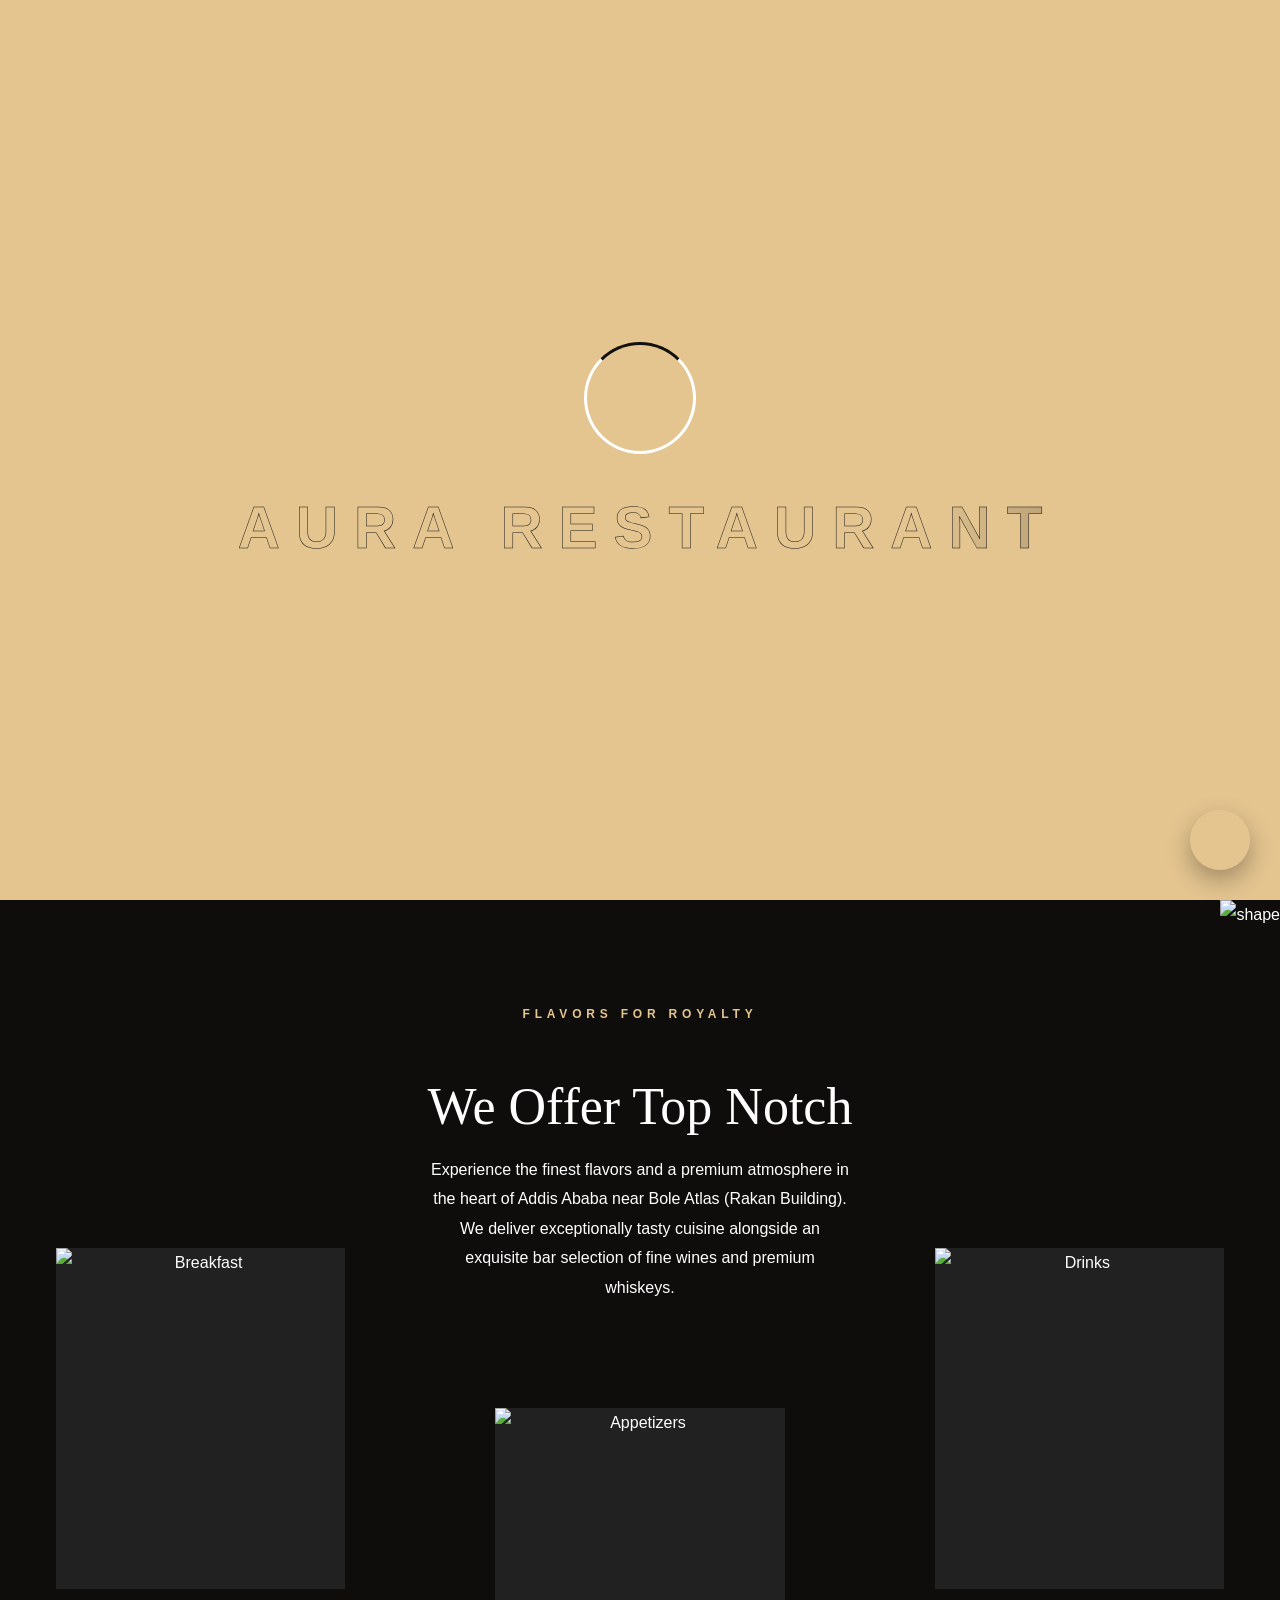
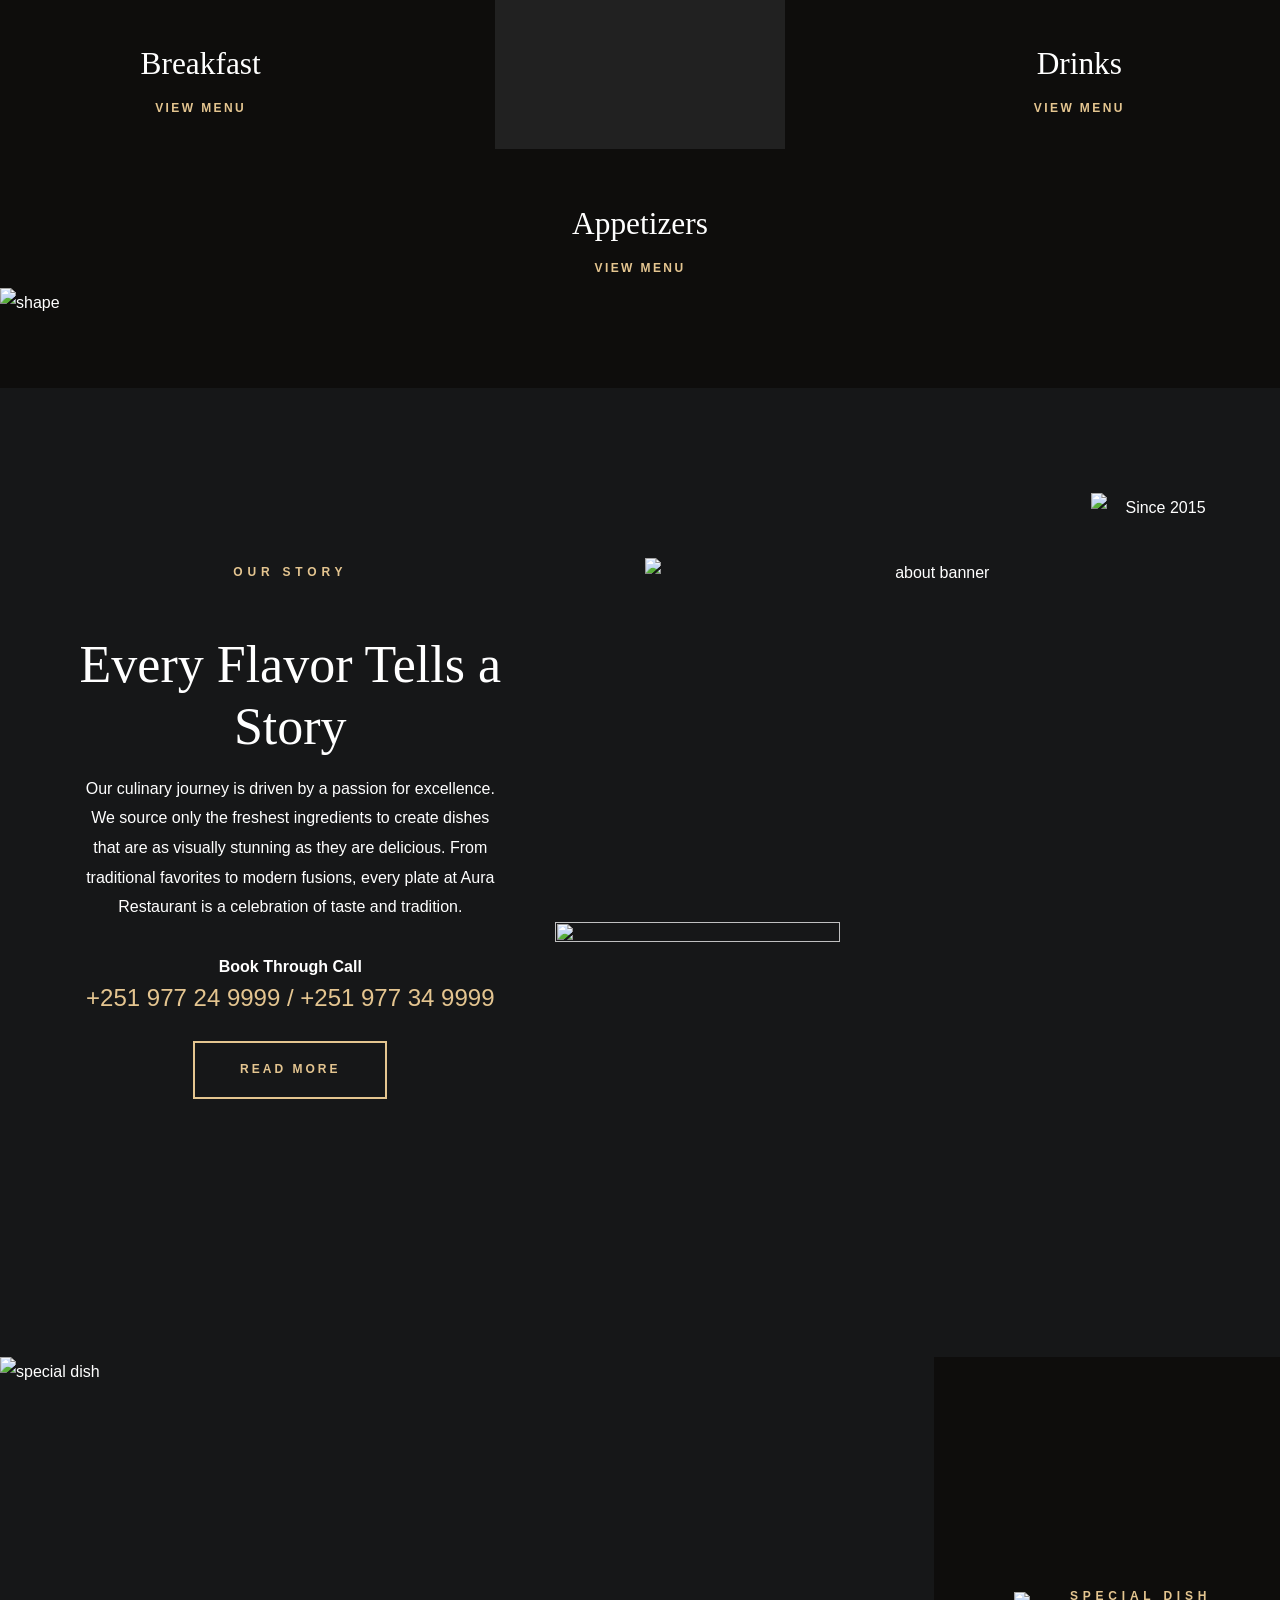
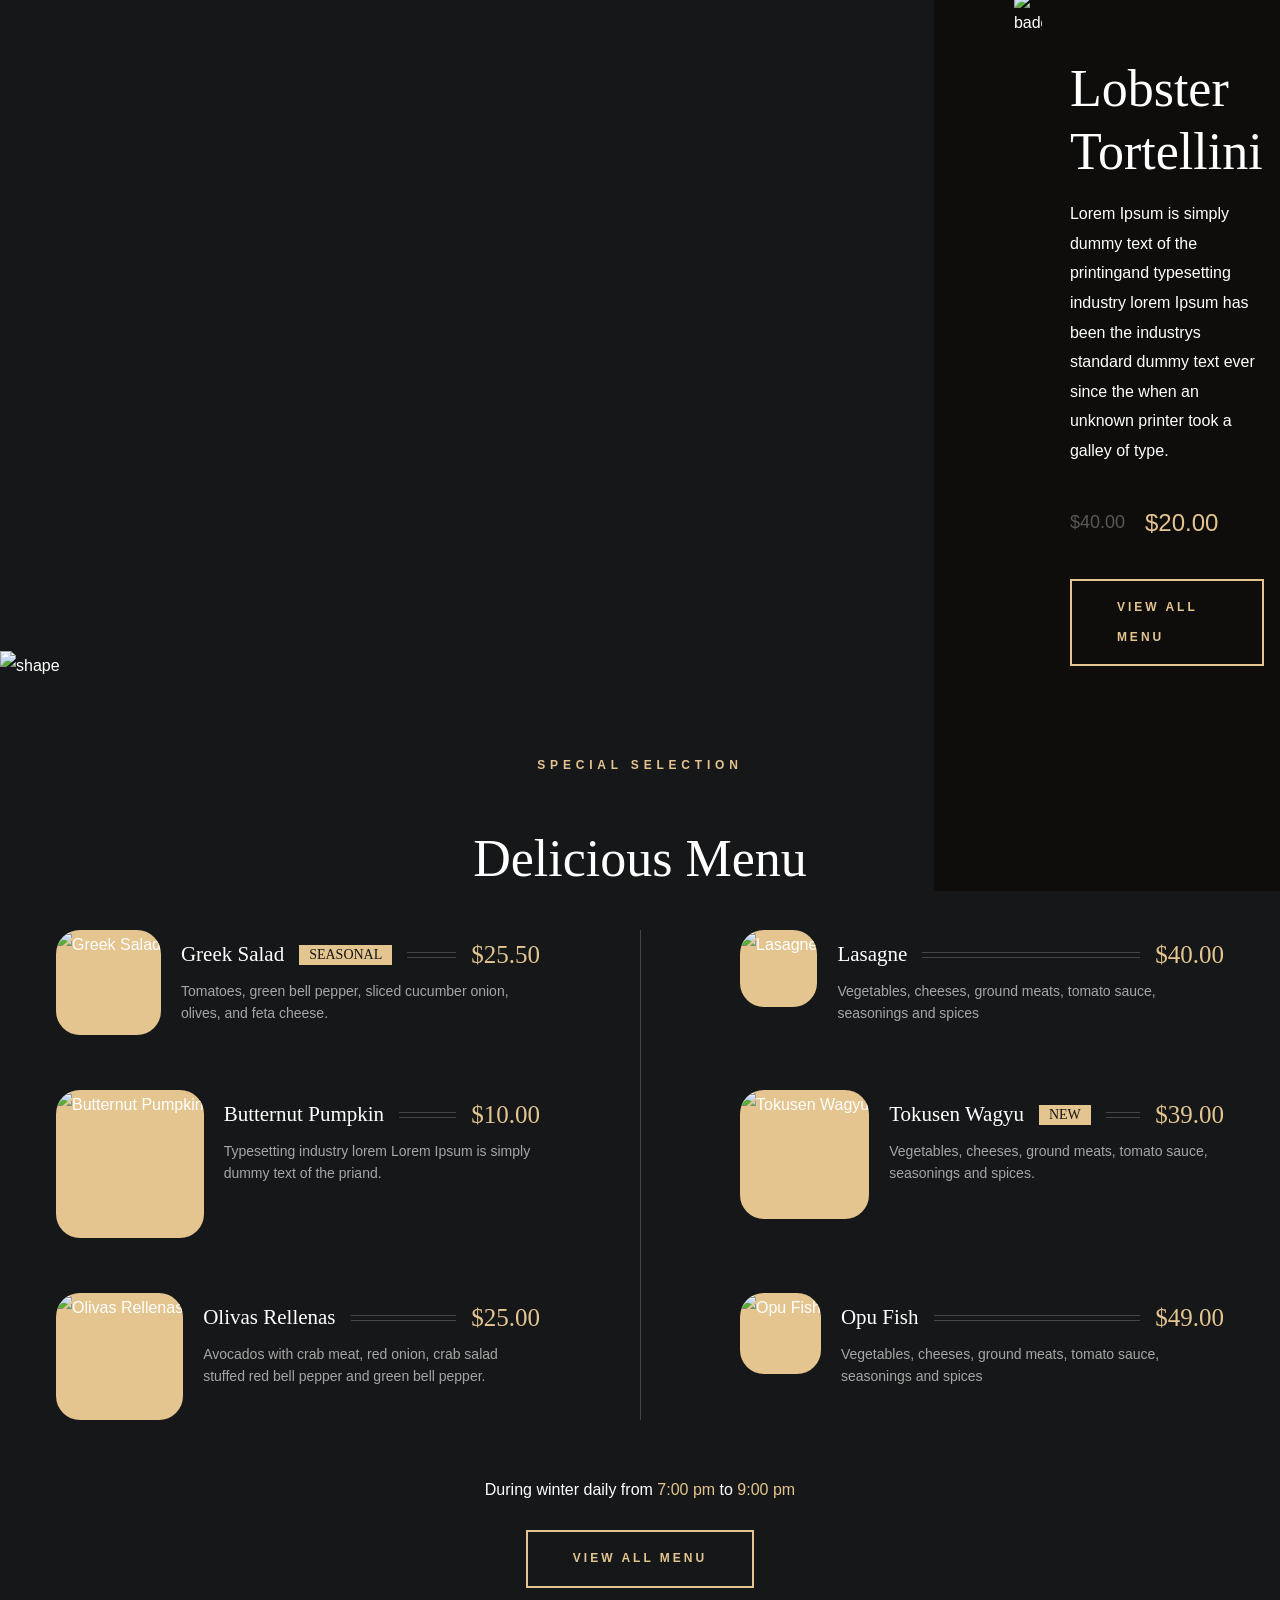
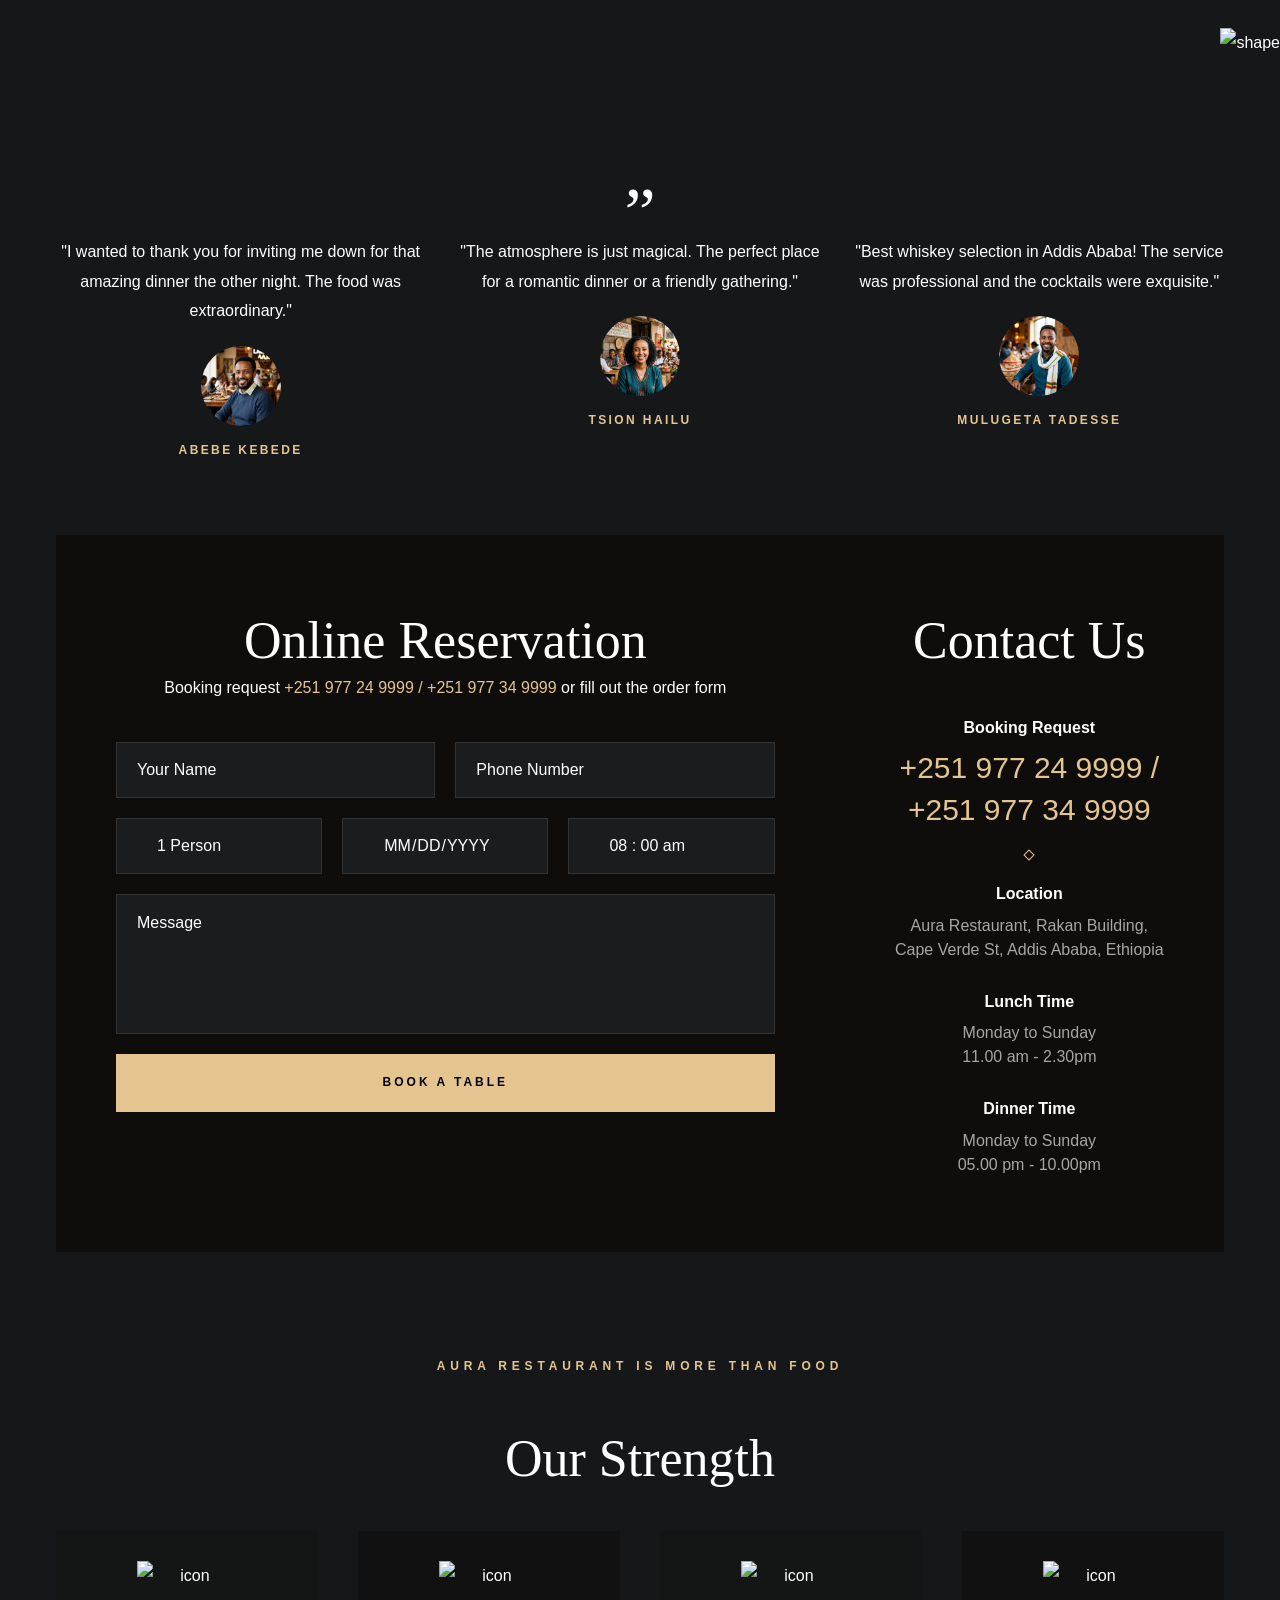
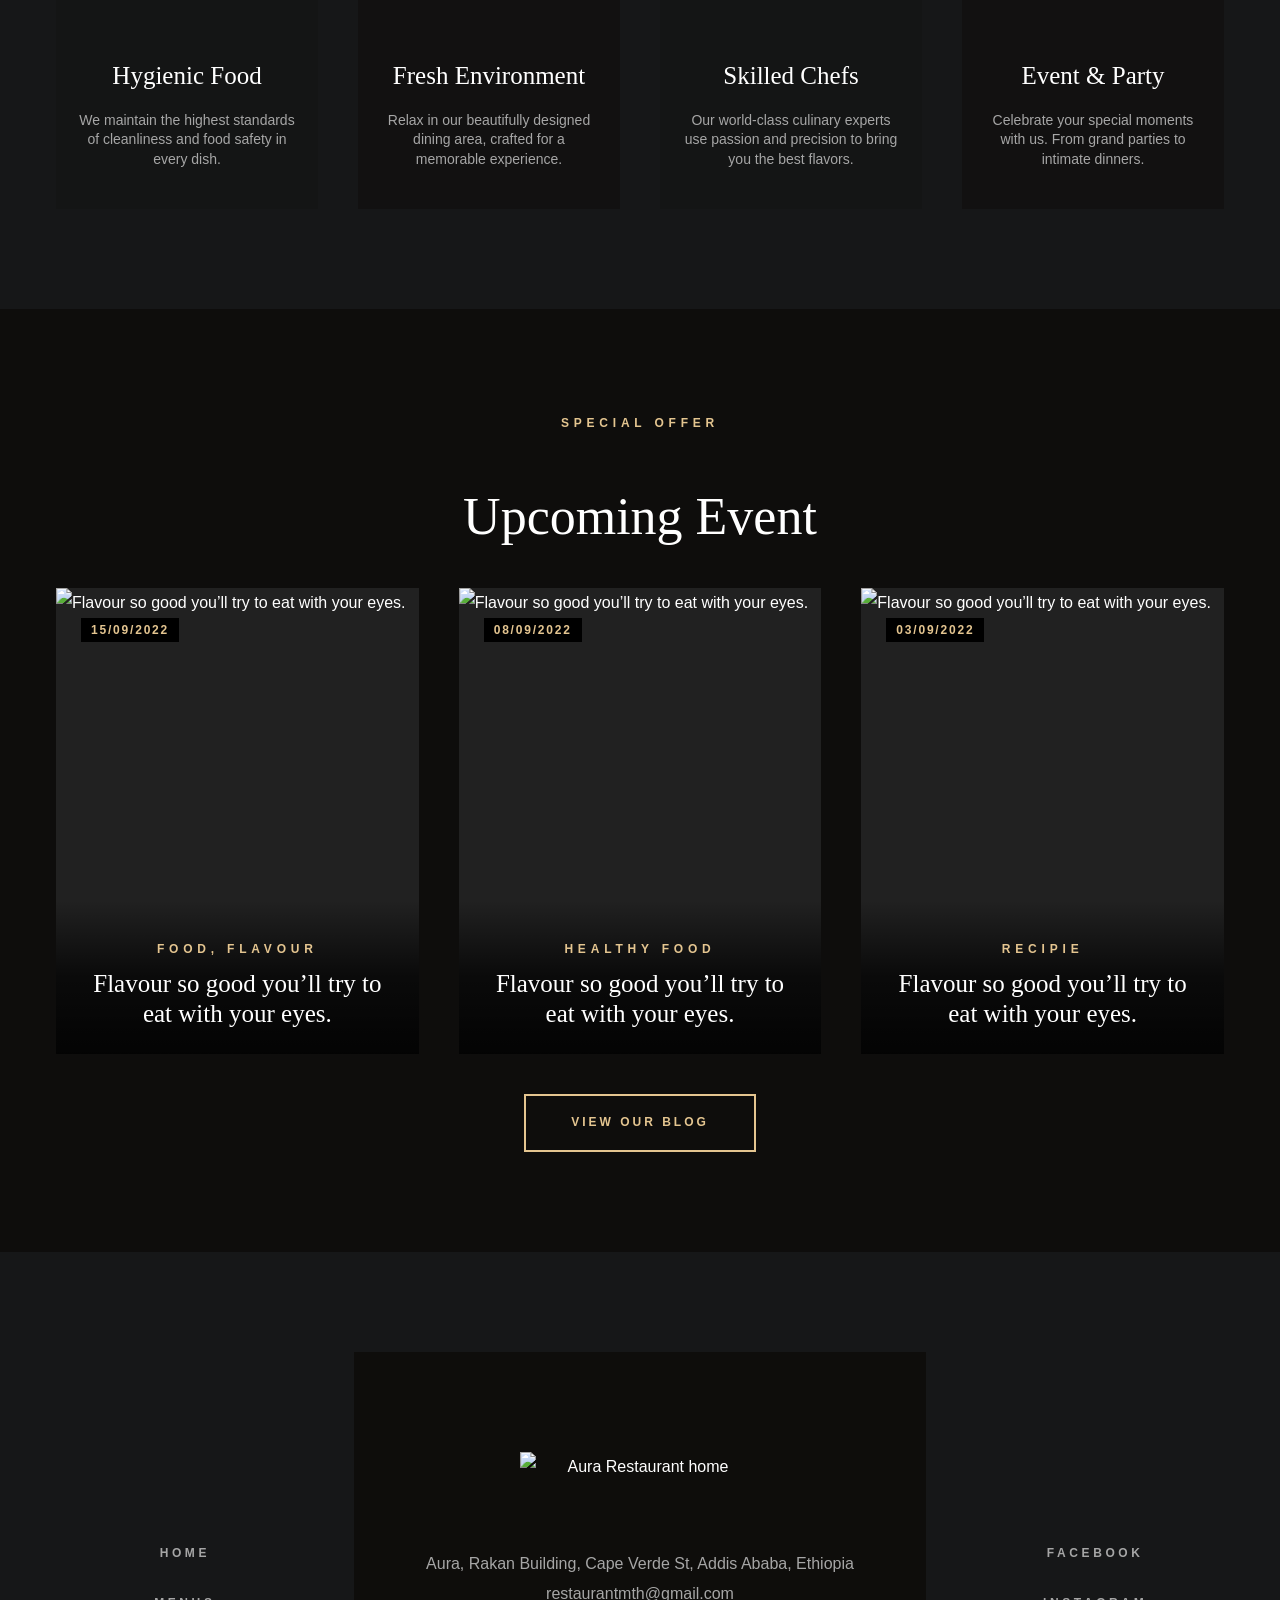
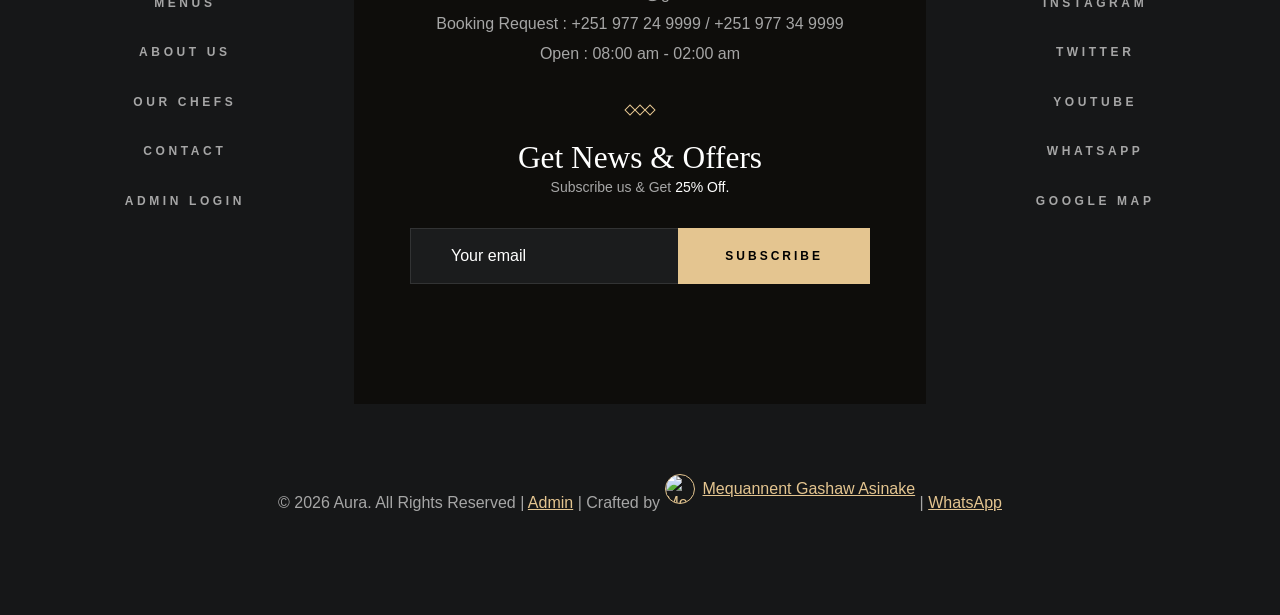
==== commit cf411c00: "Add Admin link to footer in index.html for easy access" ====
--- a/index.html
+++ b/index.html
@@ -1153,6 +1153,10 @@
           <li>
             <a href="#" class="label-2 footer-link hover-underline">Contact</a>
           </li>
+          
+          <li>
+            <a href="login.php" class="label-2 footer-link hover-underline">Admin Login</a>
+          </li>
 
         </ul>
 
@@ -1163,7 +1167,7 @@
           </li>
 
           <li>
-            <a href="https://www.instagram.com/auraa.ddis/" target="_blank" class="label-2 footer-link hover-underline">Instagram</a>
+            <a href="https://instagram.com/auraa.ddis" class="label-2 footer-link hover-underline" target="_blank">Instagram</a>
           </li>
 
           <li>
@@ -1175,7 +1179,7 @@
           </li>
 
           <li>
-            <a href="https://wa.me/251974249494" target="_blank" class="label-2 footer-link hover-underline">WhatsApp</a>
+            <a href="https://wa.me/251974249494" class="label-2 footer-link hover-underline" target="_blank">WhatsApp</a>
           </li>
 
           <li>
@@ -1189,14 +1193,15 @@
       <div class="footer-bottom">
 
         <p class="copyright">
-          &copy; 2026 Aura. All Rights Reserved |
+          &copy; 2026 Aura. All Rights Reserved | 
+          <a href="login.php" class="link">Admin</a> |
           Crafted by
           <a href="https://github.com/Mequannent28" target="_blank" class="link"
             style="display: inline-flex; align-items: center; gap: 8px;">
             <img src="./assets/images/Mequ.jpg" width="30" height="30"
               style="border-radius: 50%; border: 1px solid var(--gold-color, #E4C590);" alt="Mequannent Gashaw">
             Mequannent Gashaw Asinake
-          </a> | <a href="https://wa.me/251974249494" target="_blank" class="link">WhatsApp</a>
+          </a> | <a href="https://wa.me/251974249494" class="link" target="_blank">WhatsApp</a>
         </p>
 
       </div>
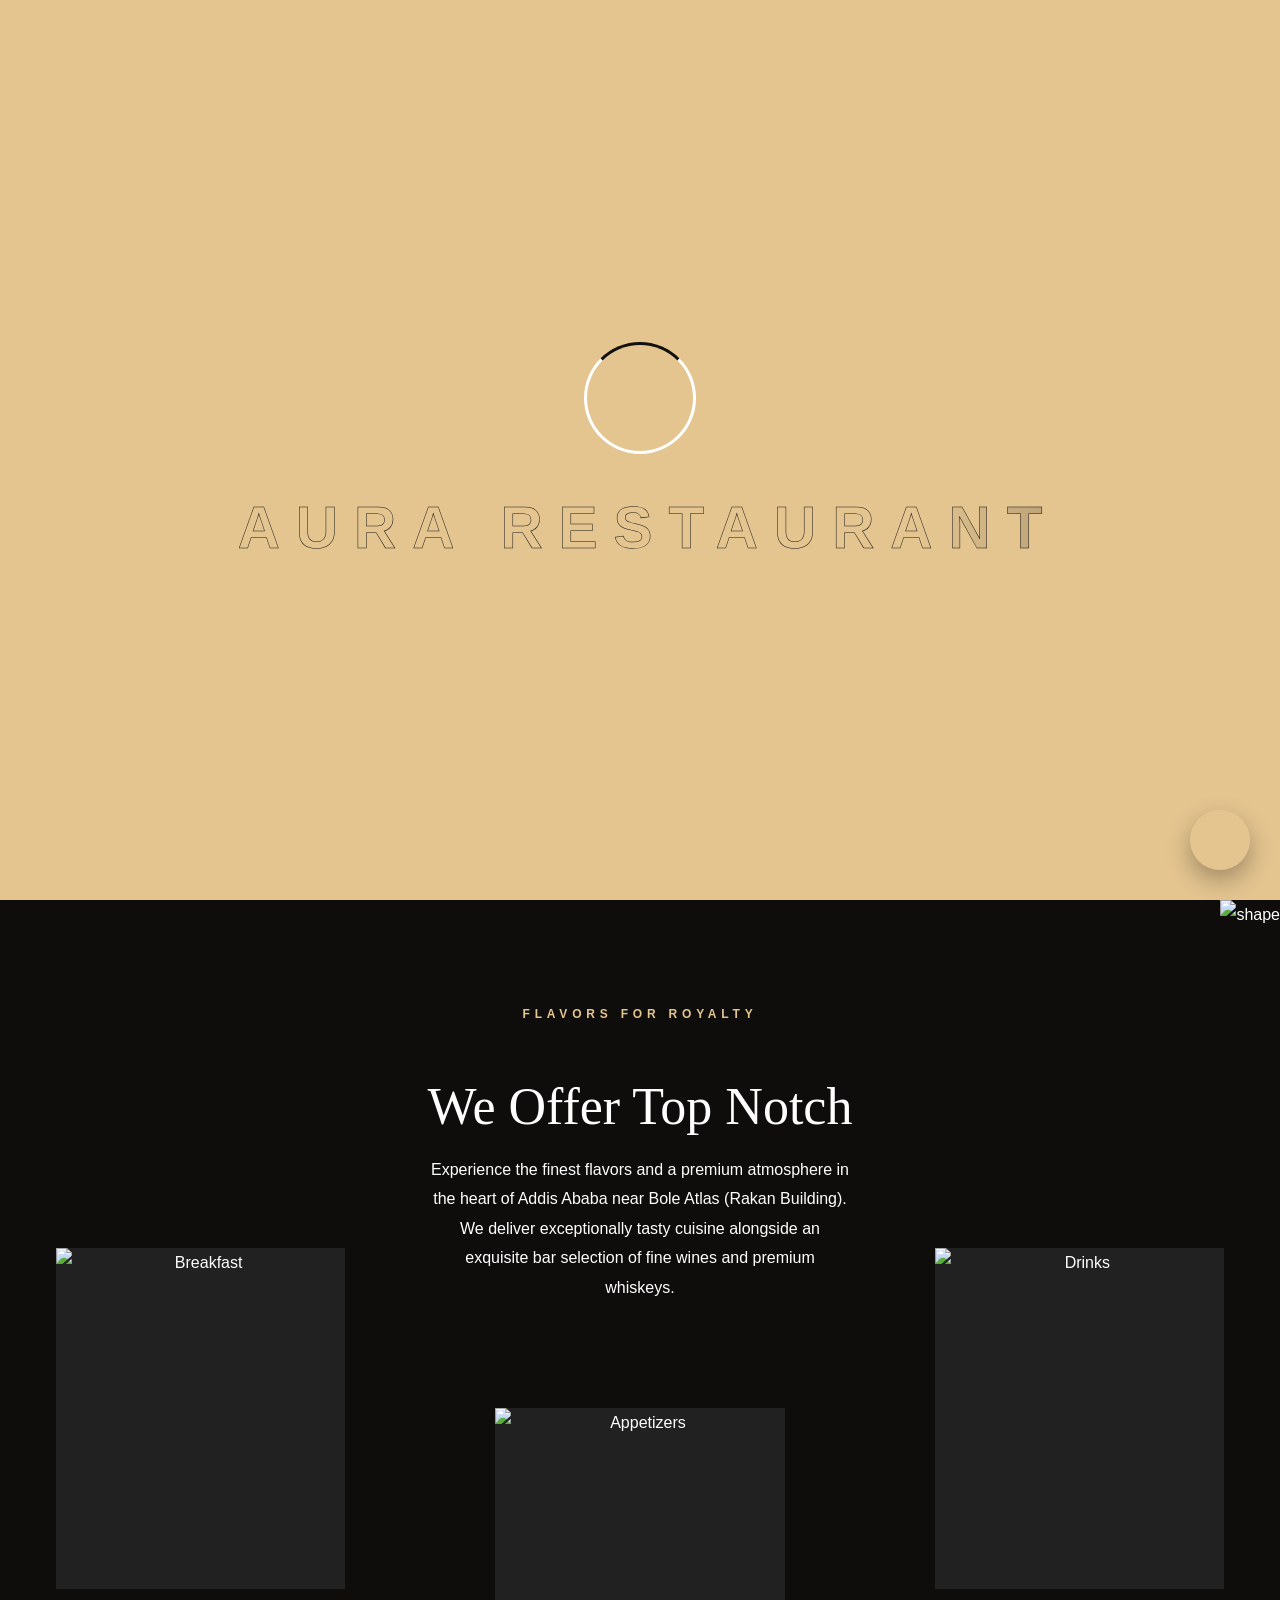
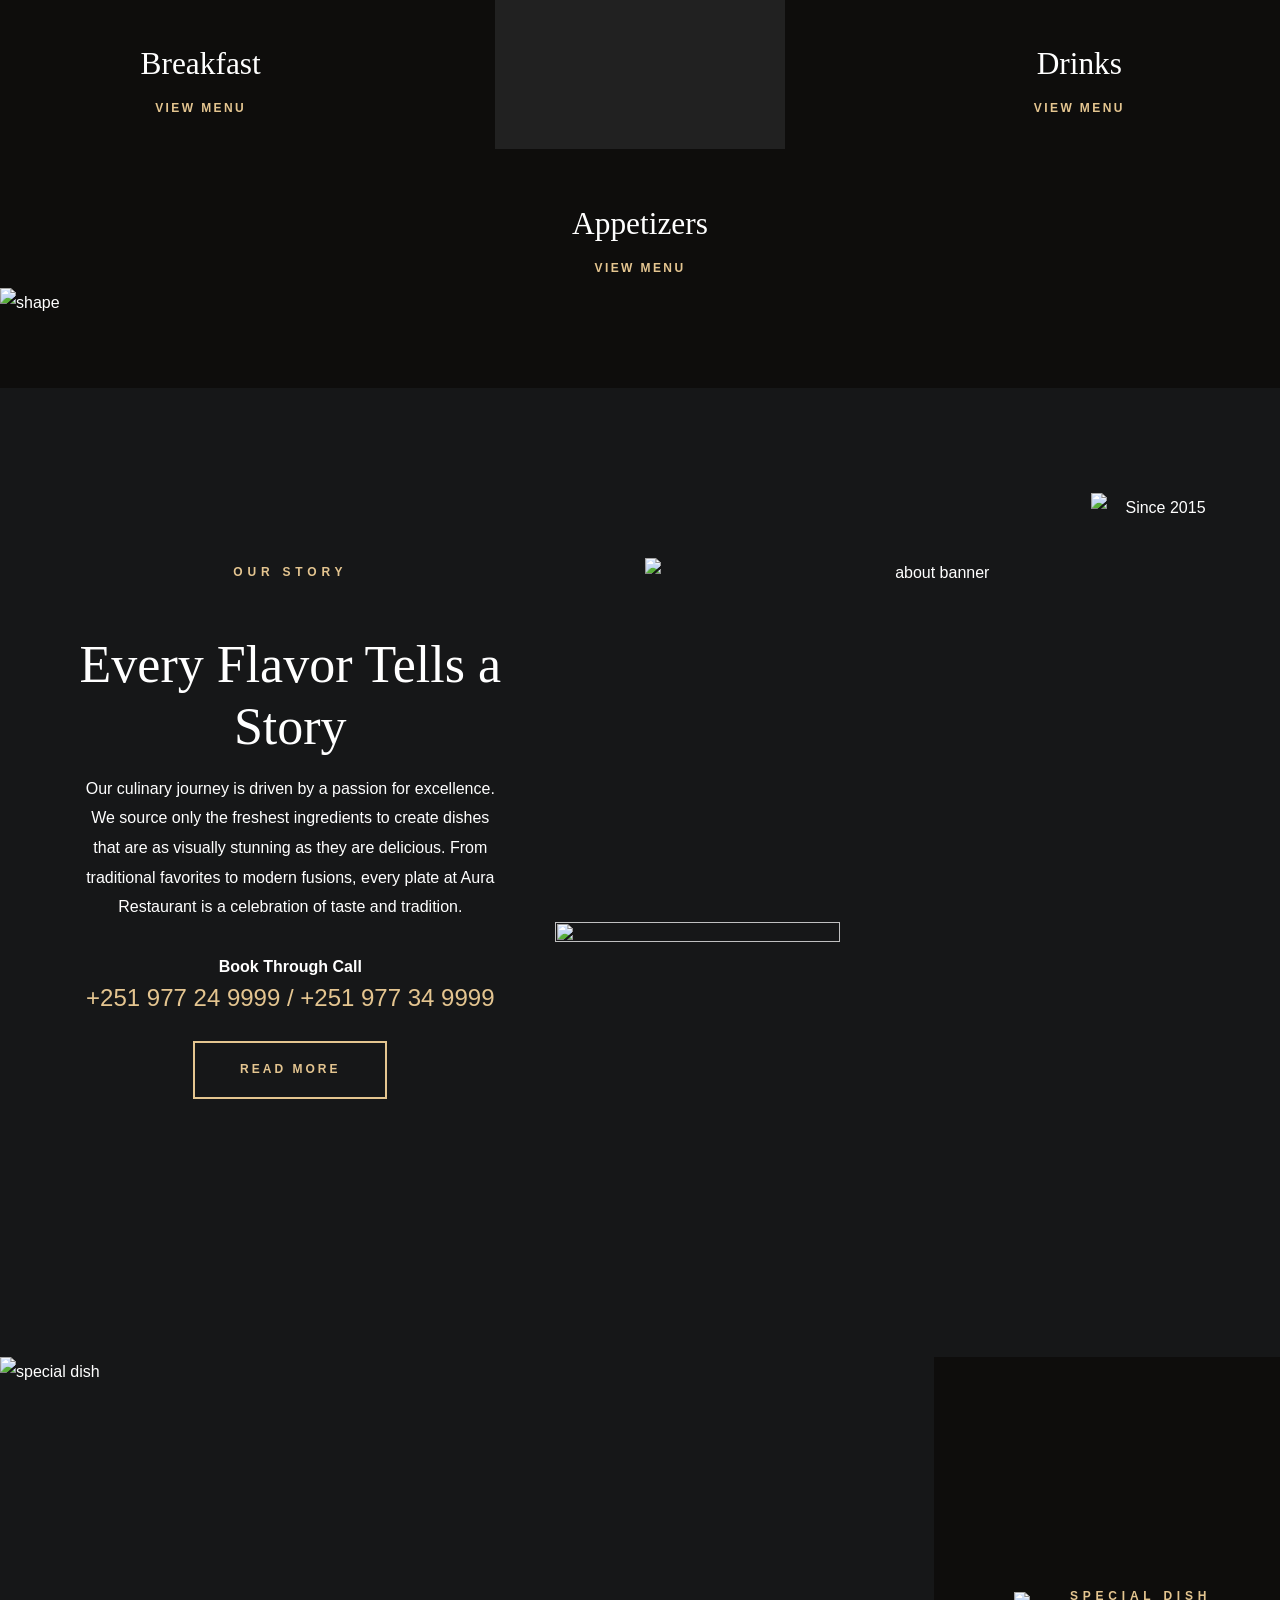
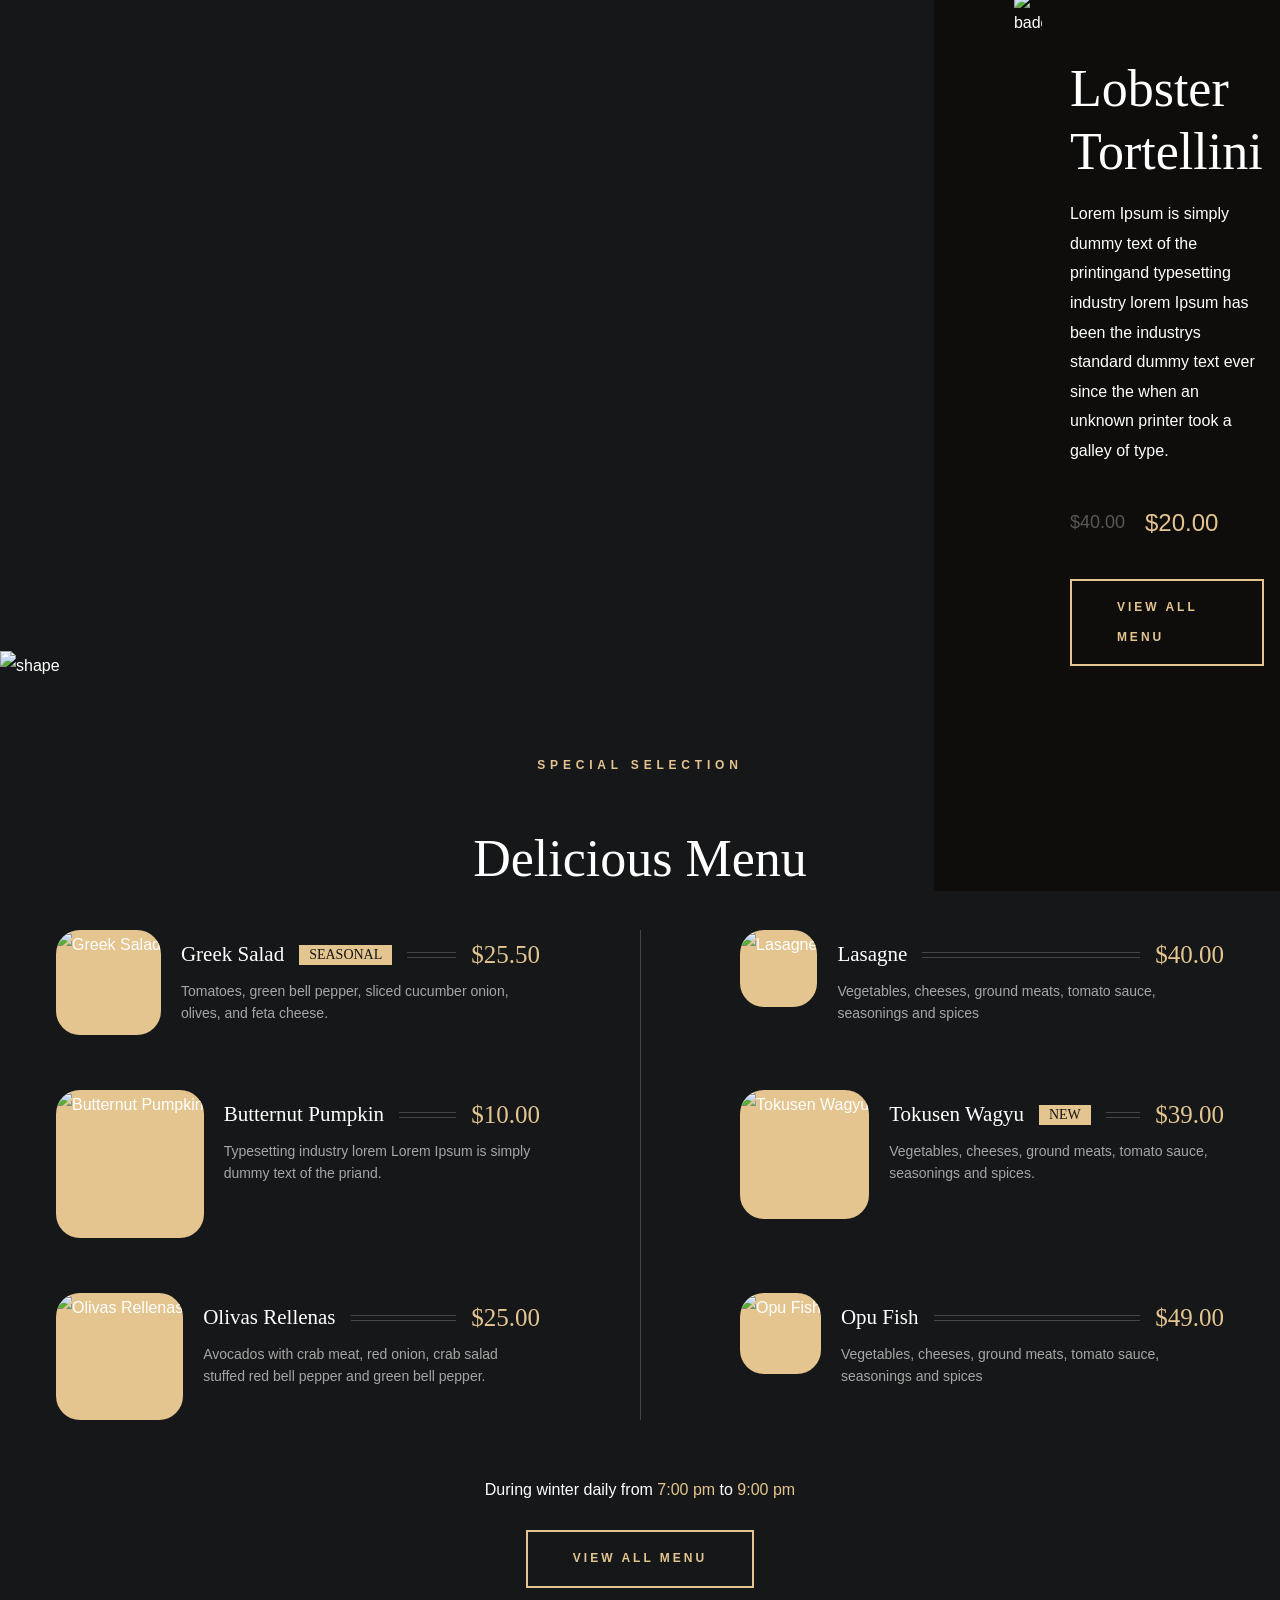
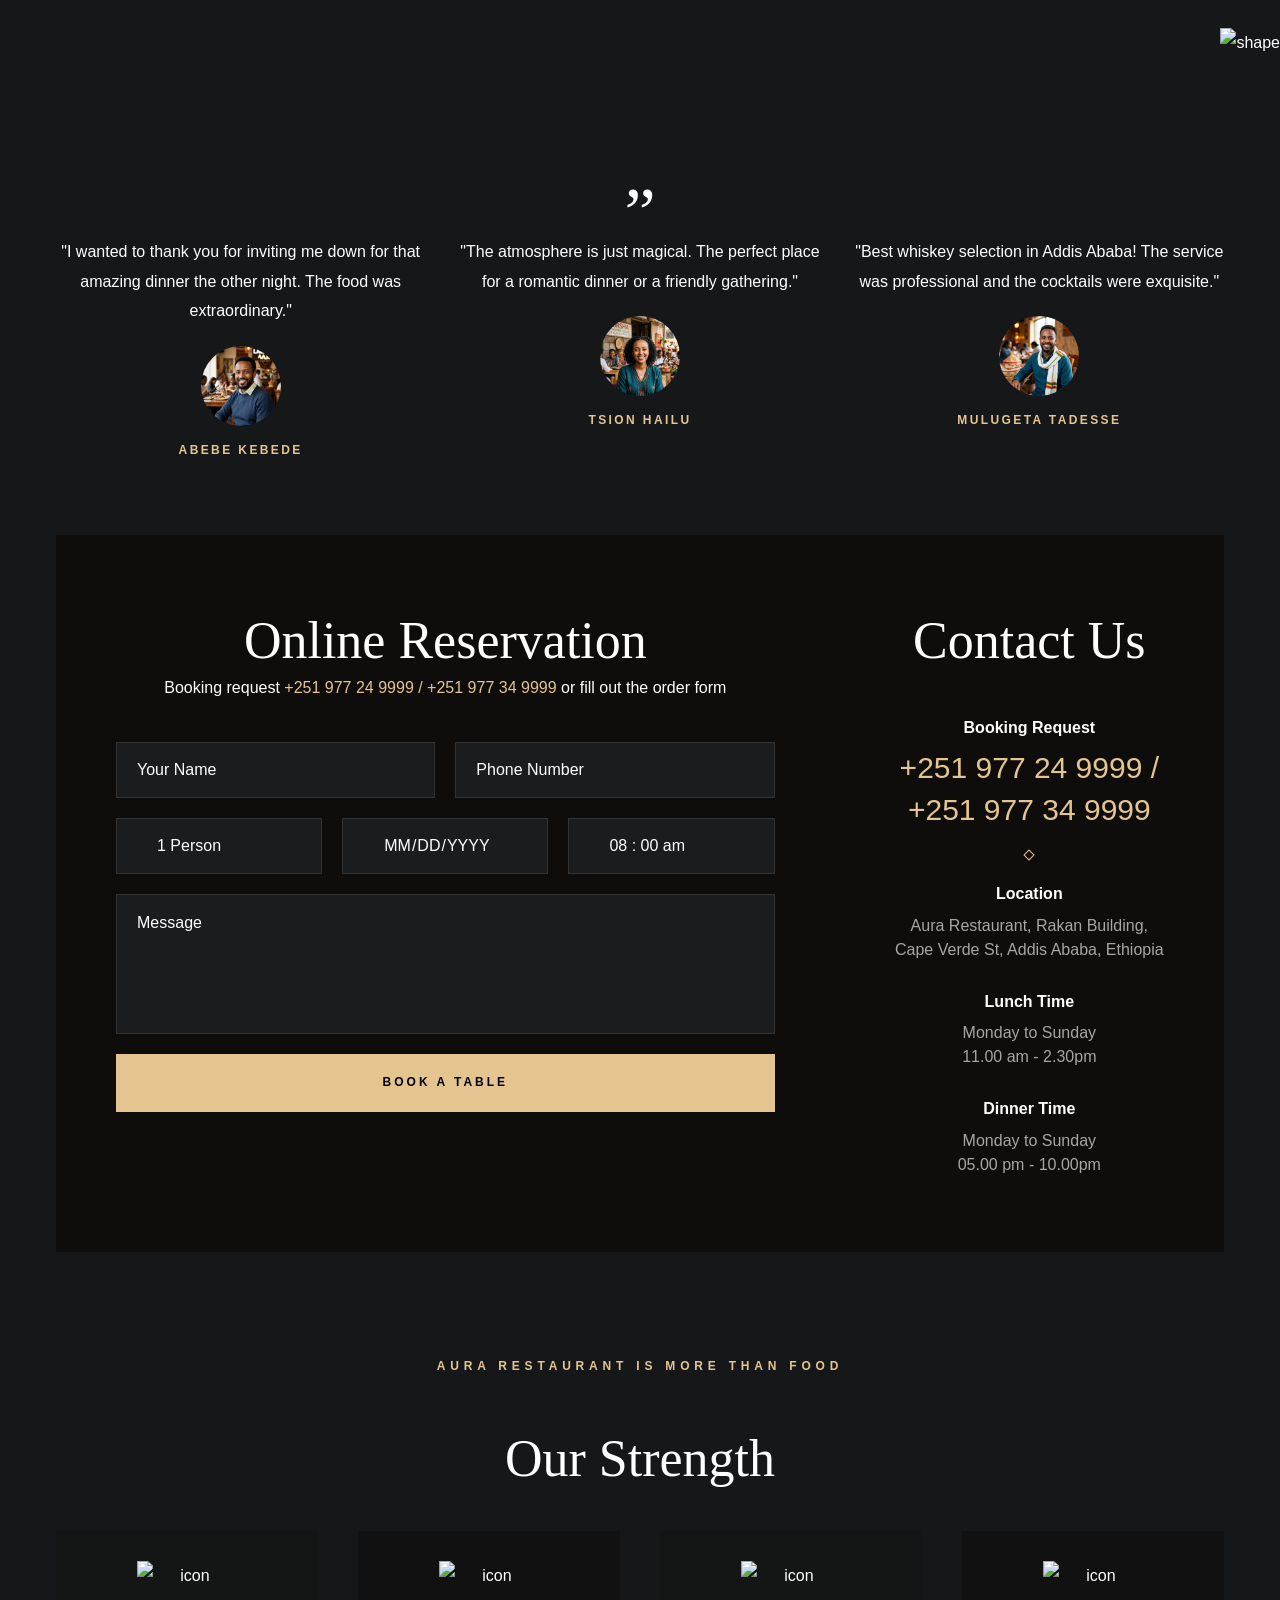
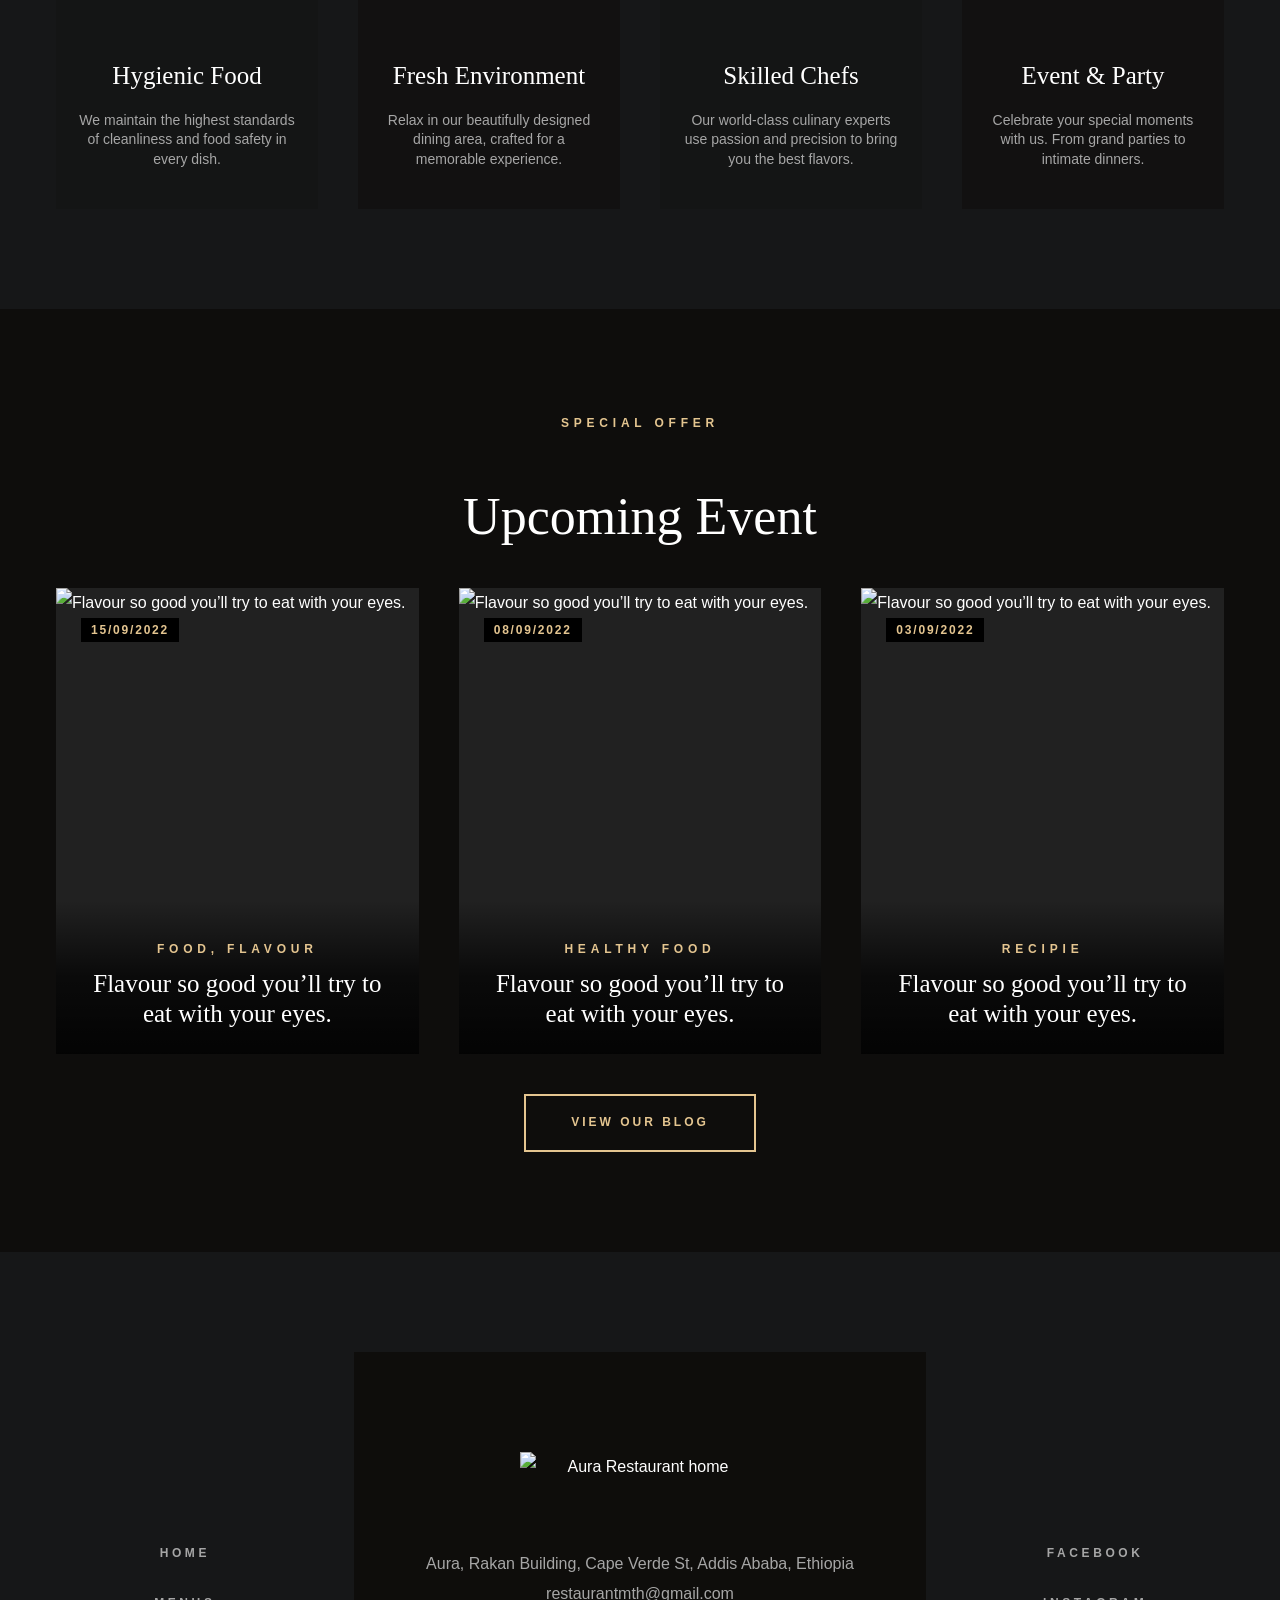
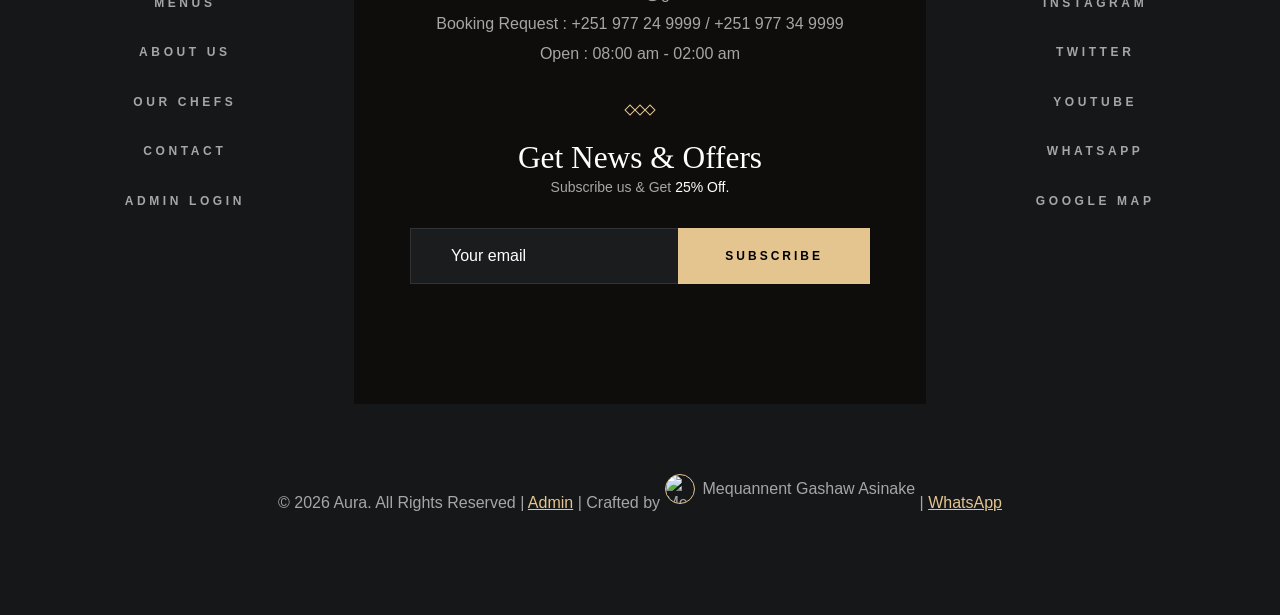
==== commit 99487138: "Change author name to plain text (remove link) in footer" ====
--- a/index.html
+++ b/index.html
@@ -1196,12 +1196,11 @@
           &copy; 2026 Aura. All Rights Reserved | 
           <a href="login.php" class="link">Admin</a> |
           Crafted by
-          <a href="https://github.com/Mequannent28" target="_blank" class="link"
-            style="display: inline-flex; align-items: center; gap: 8px;">
+          <span style="display: inline-flex; align-items: center; gap: 8px;">
             <img src="./assets/images/Mequ.jpg" width="30" height="30"
               style="border-radius: 50%; border: 1px solid var(--gold-color, #E4C590);" alt="Mequannent Gashaw">
             Mequannent Gashaw Asinake
-          </a> | <a href="https://wa.me/251974249494" class="link" target="_blank">WhatsApp</a>
+          </span> | <a href="https://wa.me/251974249494" class="link" target="_blank">WhatsApp</a>
         </p>
 
       </div>
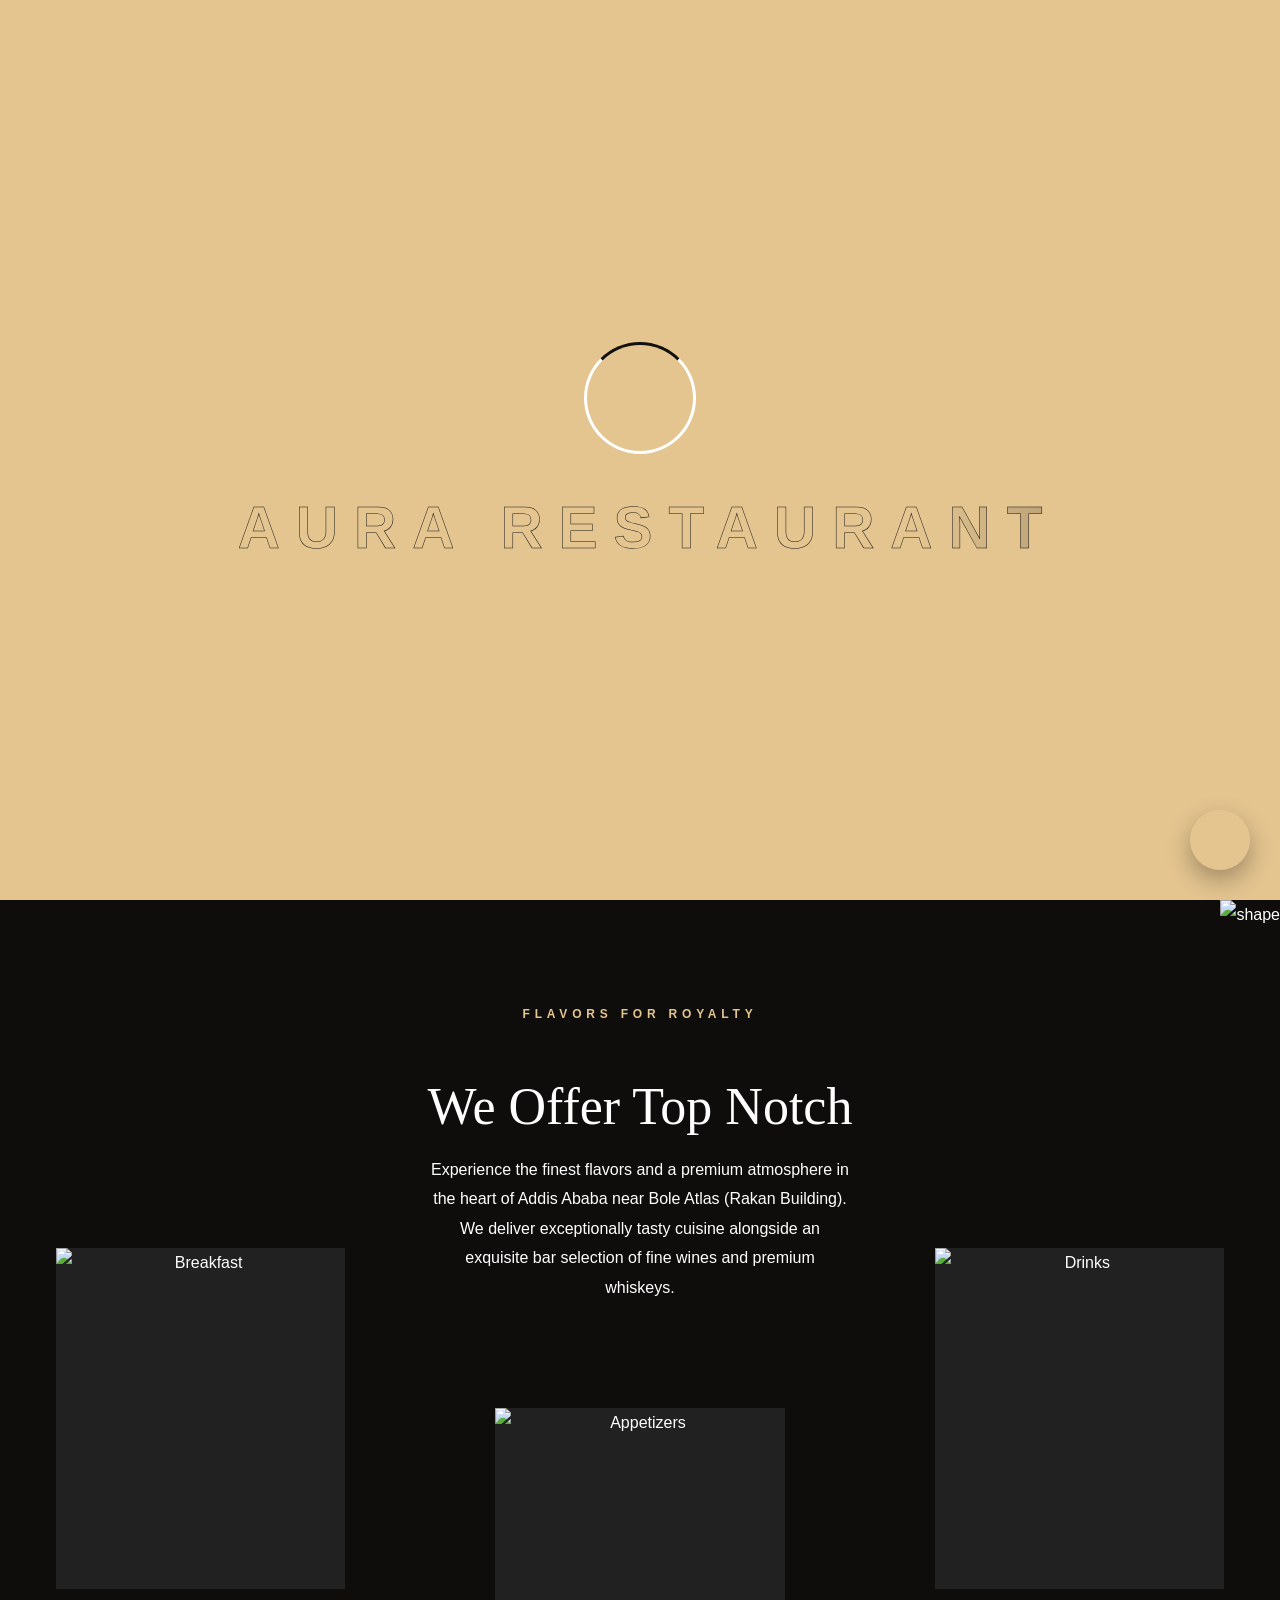
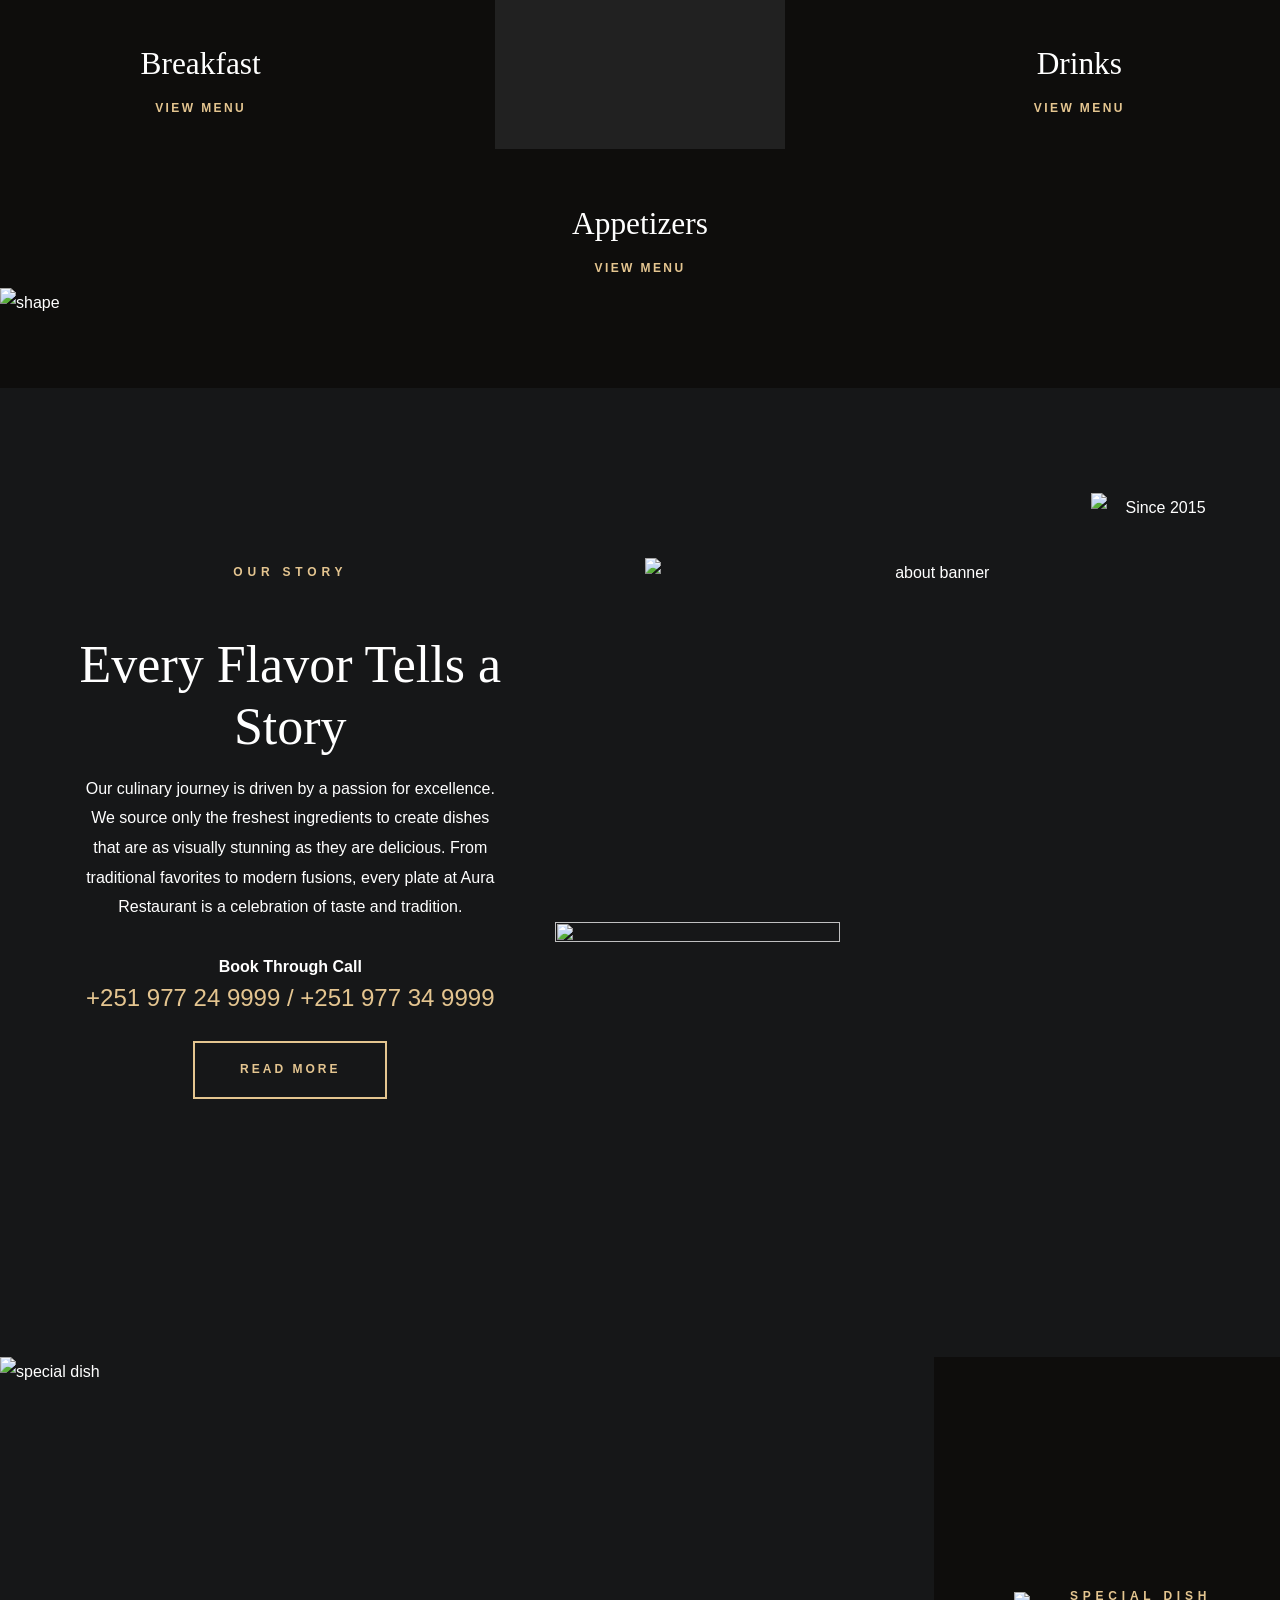
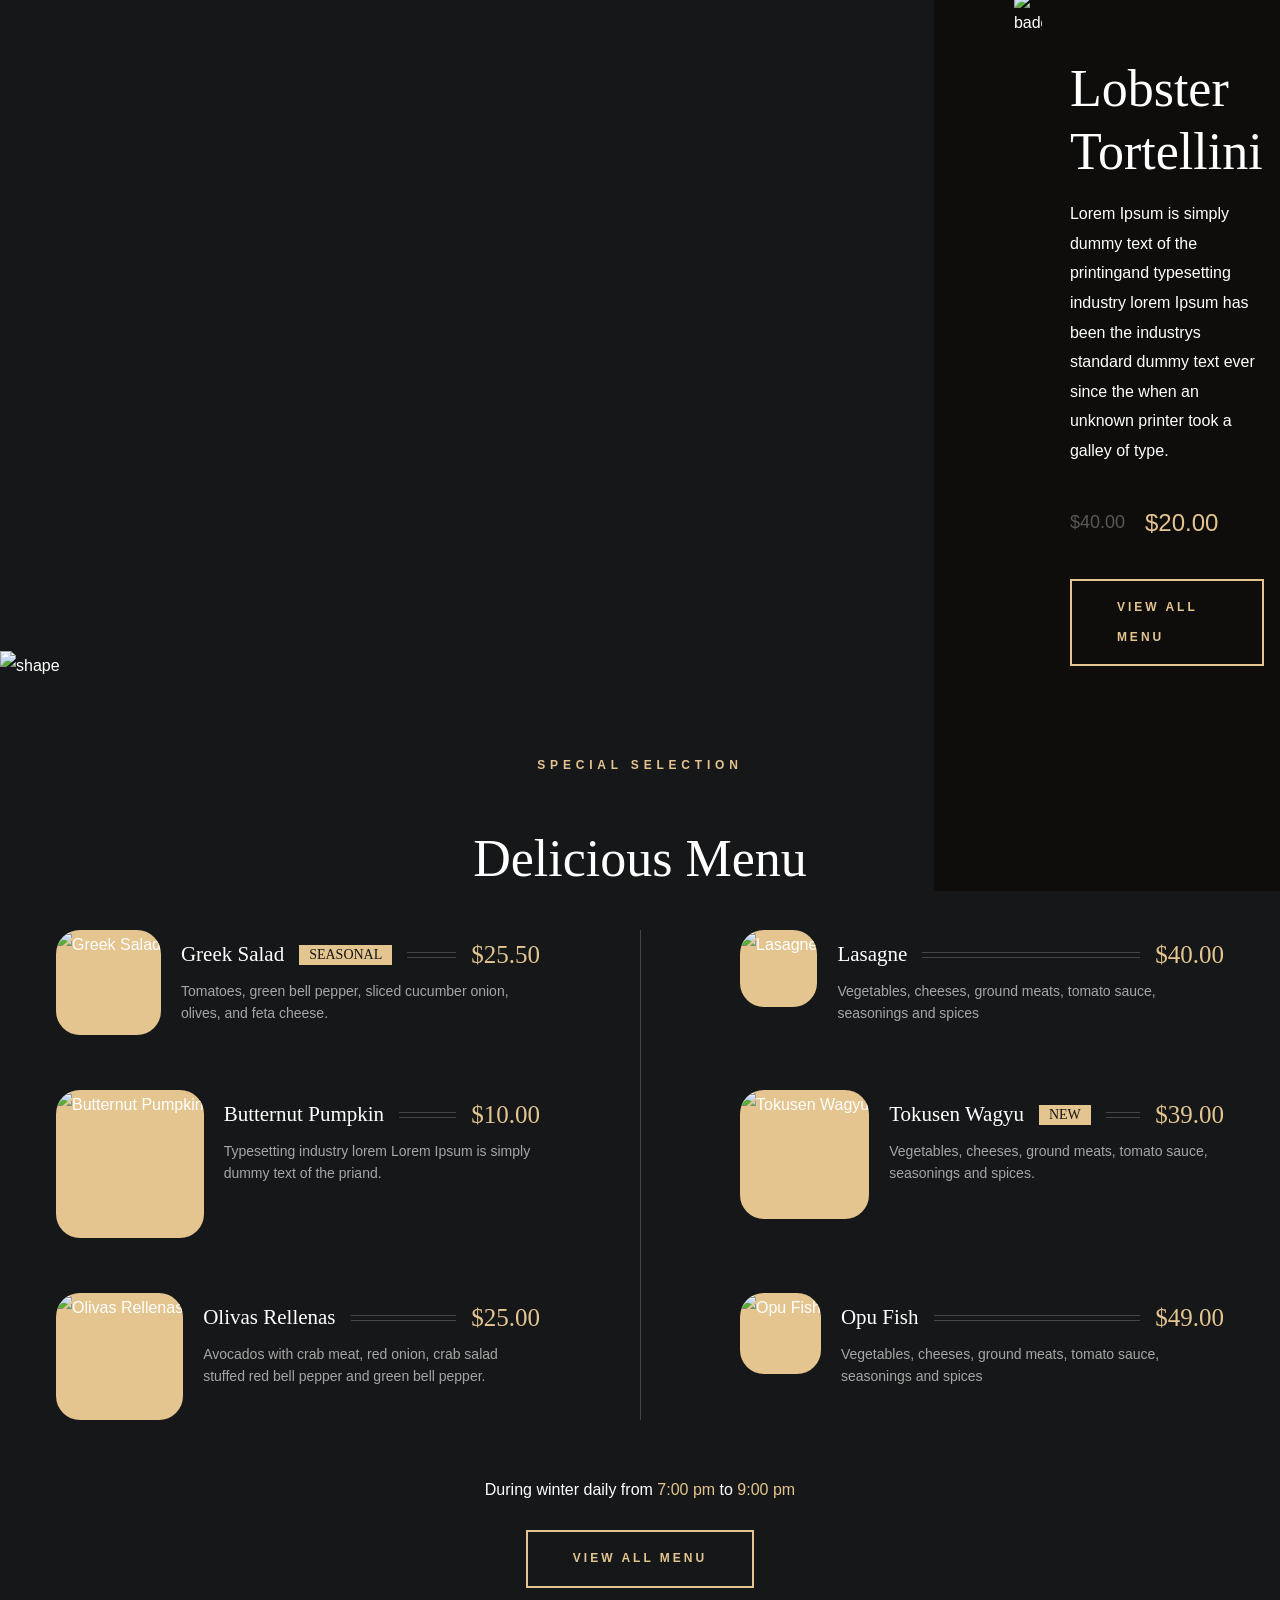
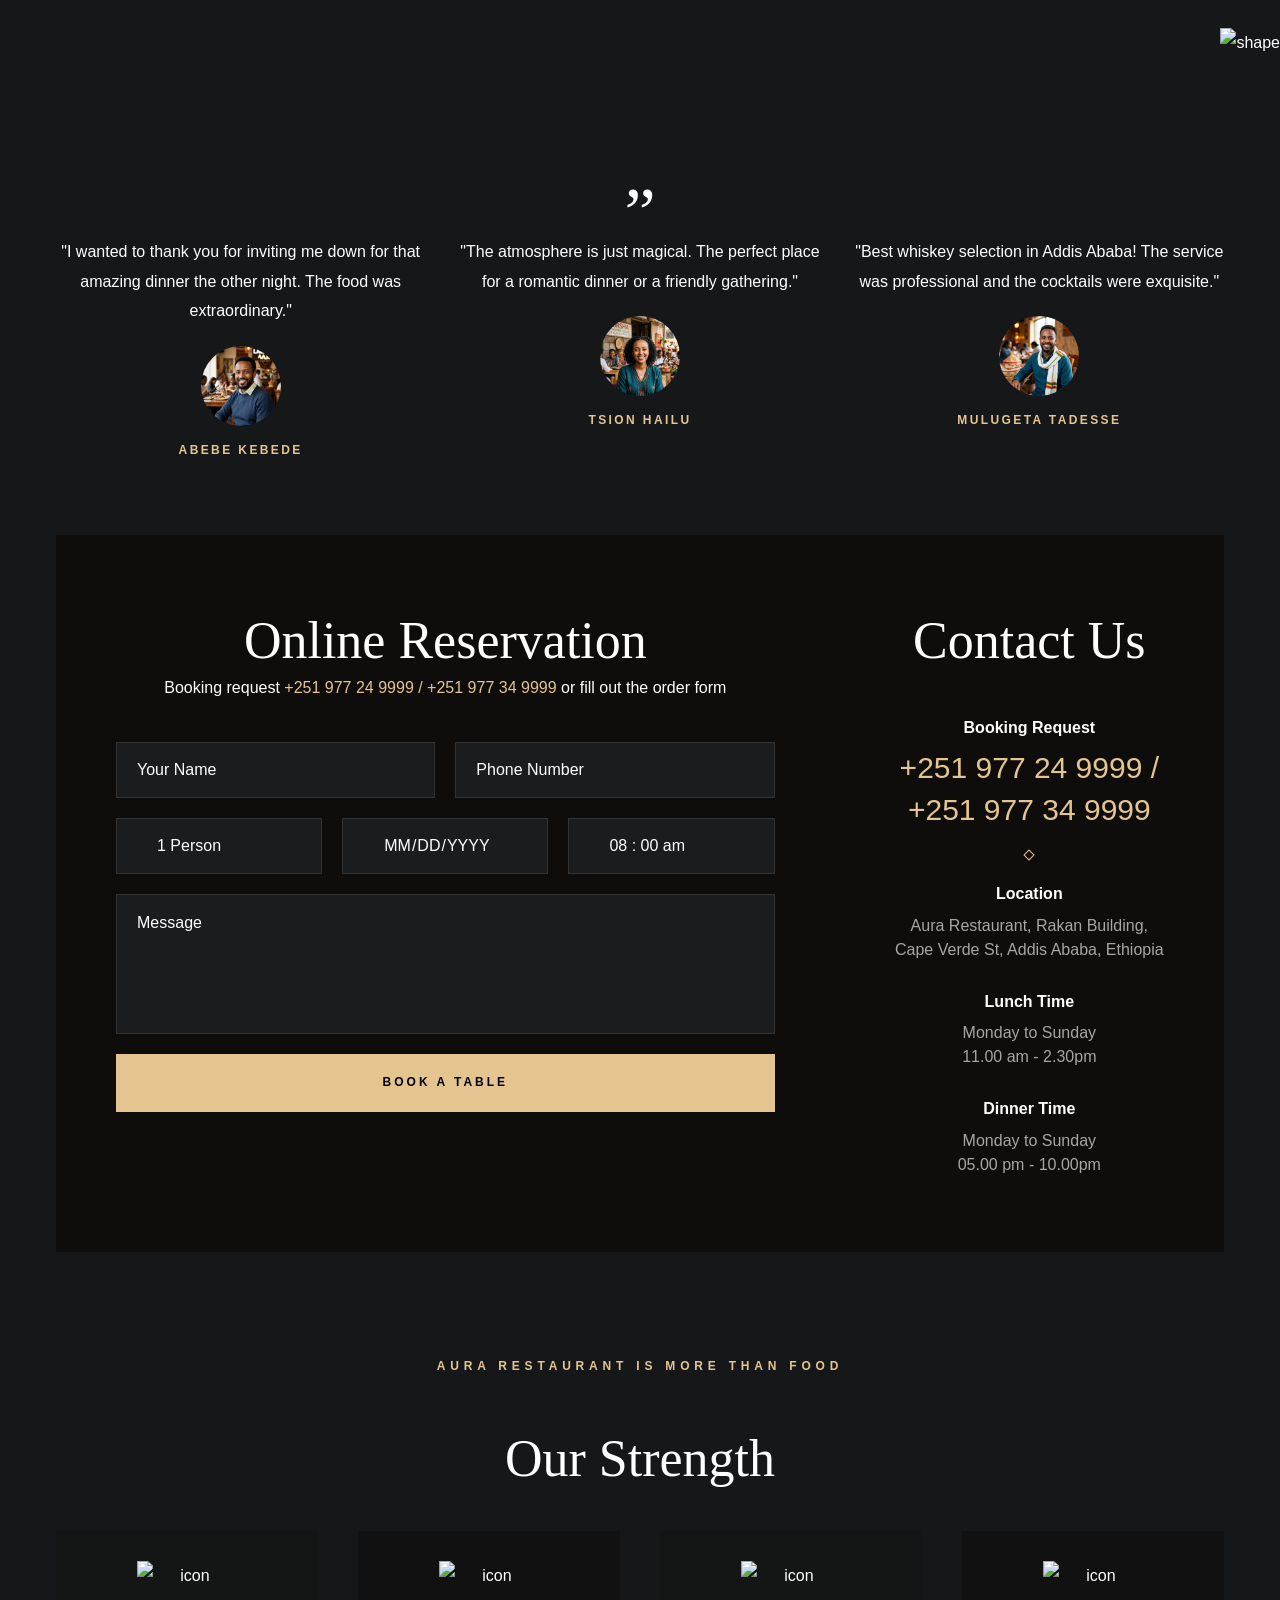
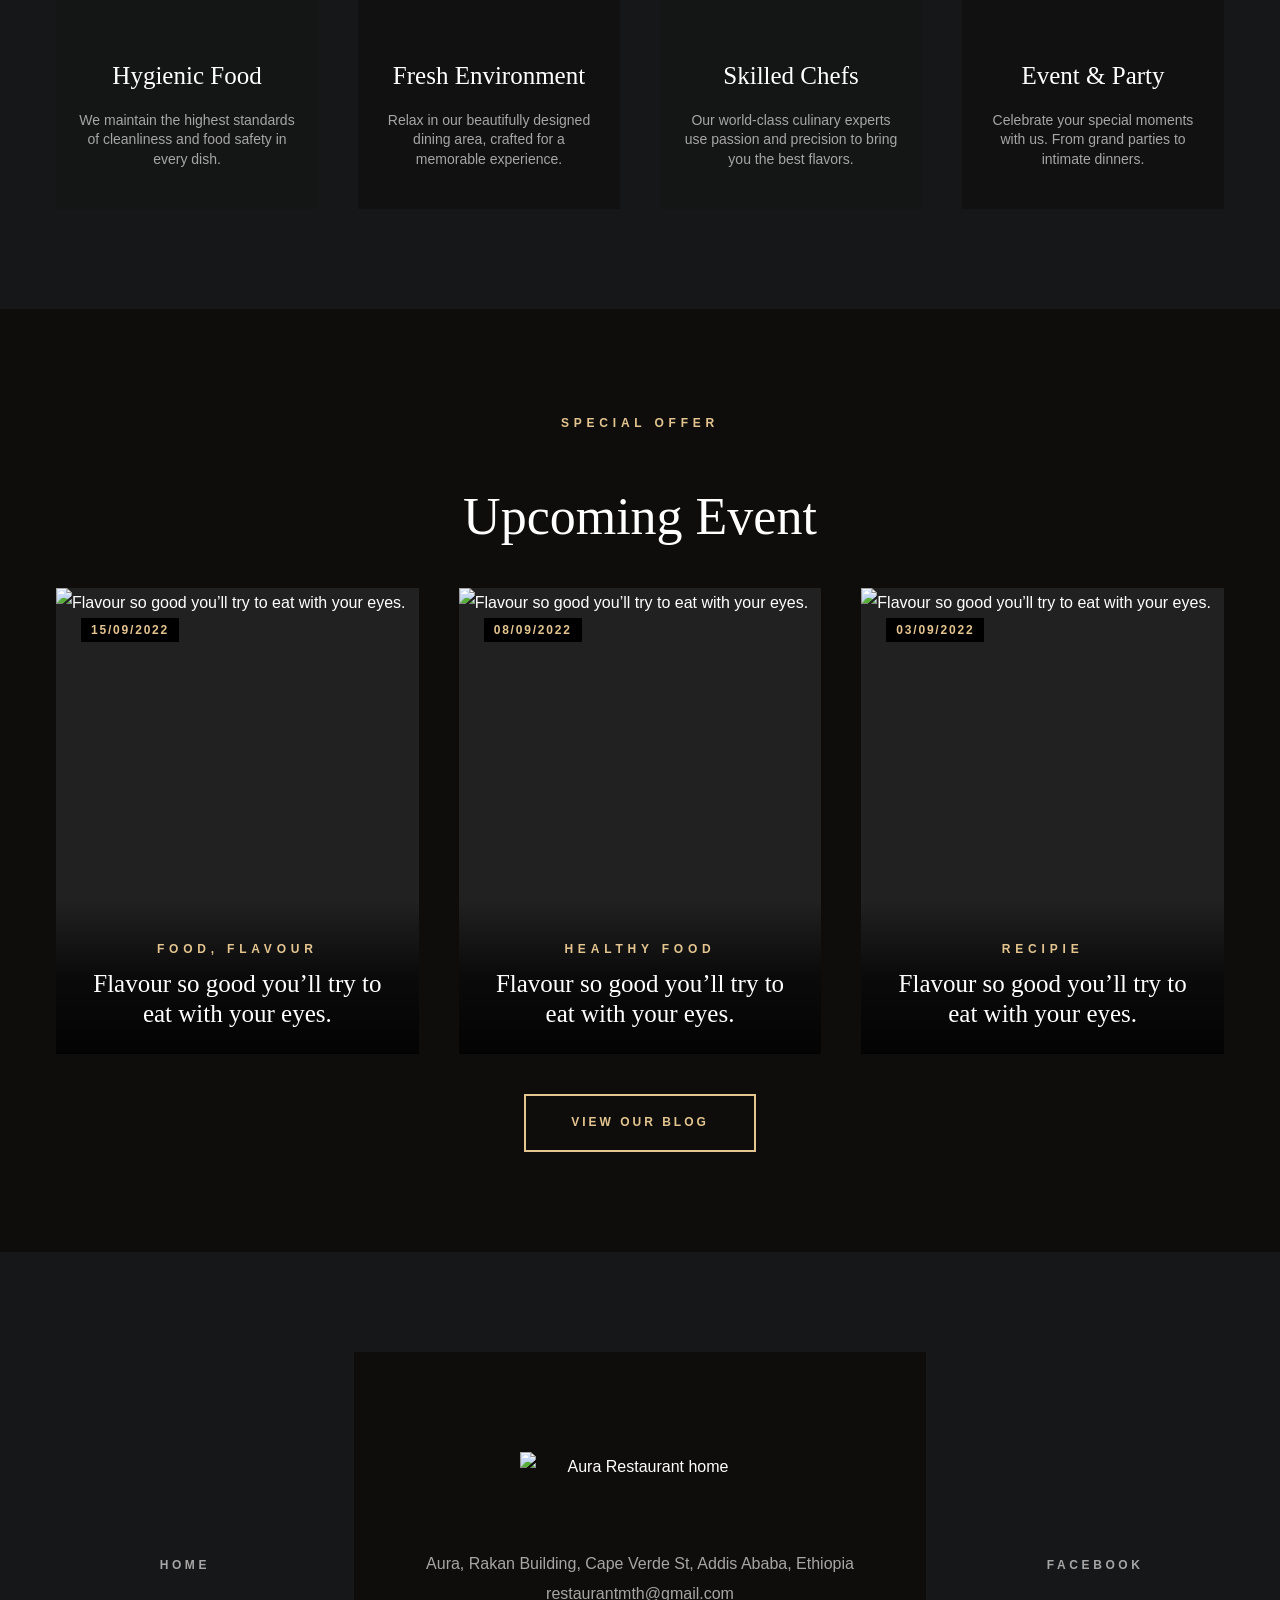
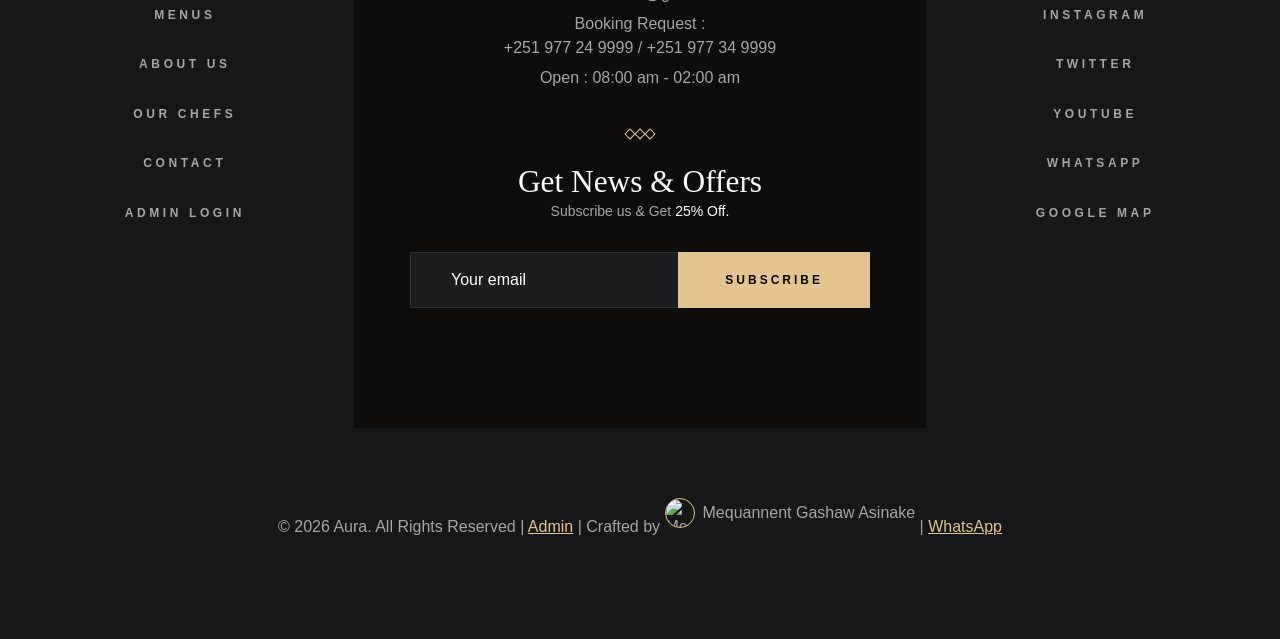
==== commit 0a9df543: "Full CMS Synchronization: Centralized Website Settings, Menu, and Gallery Management" ====
--- a/index.html
+++ b/index.html
@@ -63,7 +63,7 @@
           <ion-icon name="location-outline" aria-hidden="true"></ion-icon>
         </div>
 
-        <span class="span">
+        <span class="span" id="dyn_address">
           Aura, Rakan Building, Cape Verde St, Addis Ababa, Ethiopia
         </span>
       </address>
@@ -75,25 +75,25 @@
           <ion-icon name="time-outline" aria-hidden="true"></ion-icon>
         </div>
 
-        <span class="span">Daily : 8.00 am to 2.00 am</span>
+        <span class="span" id="dyn_hours">Daily : 8.00 am to 2.00 am</span>
       </div>
 
-      <a href="tel:+251977249999" class="topbar-item link">
+      <a href="#" id="dyn_phone_link" class="topbar-item link">
         <div class="icon">
           <ion-icon name="call-outline" aria-hidden="true"></ion-icon>
         </div>
 
-        <span class="span">+251 977 24 9999 / +251 977 34 9999</span>
+        <span class="span" id="dyn_phone">+251 977 24 9999 / +251 977 34 9999</span>
       </a>
 
       <div class="separator"></div>
 
-      <a href="mailto:restaurantmth@gmail.com" class="topbar-item link">
+      <a href="#" id="dyn_email_link" class="topbar-item link">
         <div class="icon">
           <ion-icon name="mail-outline" aria-hidden="true"></ion-icon>
         </div>
 
-        <span class="span">restaurantmth@gmail.com</span>
+        <span class="span" id="dyn_email">restaurantmth@gmail.com</span>
       </a>
 
     </div>
@@ -226,9 +226,9 @@
               <img src="./assets/images/hero-slider-1.jpg" width="1880" height="950" alt="" class="img-cover">
             </div>
 
-            <p class="label-2 section-subtitle slider-reveal">Tradational & Hygine</p>
-
-            <h1 class="display-1 hero-title slider-reveal">
+            <p class="label-2 section-subtitle slider-reveal" id="dyn_hero_subtitle">Tradational & Hygine</p>
+
+            <h1 class="display-1 hero-title slider-reveal" id="dyn_hero_title">
               For the love of <br>
               delicious food
             </h1>
@@ -430,8 +430,8 @@
           <div class="about-content">
 
             <p class="section-subtitle label-2 reveal reveal-left" id="about-label">Our Story</p>
-          <h2 class="headline-1 section-title reveal reveal-left">Every Flavor Tells a Story</h2>
-          <p class="section-text reveal reveal-up">
+            <h2 class="headline-1 section-title reveal reveal-left">Every Flavor Tells a Story</h2>
+            <p class="section-text reveal reveal-up" id="dyn_about_text">
               Our culinary journey is driven by a passion for excellence. We source only the freshest ingredients to
               create dishes
               that are as visually stunning as they are delicious. From traditional favorites to modern fusions,
@@ -533,8 +533,7 @@
 
           <h2 class="headline-1 section-title text-center">Delicious Menu</h2>
 
-          <ul class="grid-list">
-
+          <ul class="grid-list" id="dyn_menu_list">
             <li>
               <div class="menu-card hover:card">
 
@@ -999,8 +998,7 @@
 
           <h2 class="section-title headline-1 text-center">Upcoming Event</h2>
 
-          <ul class="grid-list">
-
+          <ul class="grid-list" id="dyn_gallery_list">
             <li>
               <div class="event-card has-before hover:shine">
 
@@ -1094,16 +1092,15 @@
             <img src="./assets/images/logo.svg" width="240" height="60" loading="lazy" alt="Aura Restaurant home">
           </a>
 
-          <address class="body-4">
+          <address class="body-4" id="foot_address">
             Aura, Rakan Building, Cape Verde St, Addis Ababa, Ethiopia
           </address>
 
-          <a href="mailto:restaurantmth@gmail.com" class="body-4 contact-link">restaurantmth@gmail.com</a>
-
-          <a href="tel:+251977249999" class="body-4 contact-link">Booking Request : +251 977 24 9999 / +251 977 34
-            9999</a>
-
-          <p class="body-4">
+          <a href="#" id="foot_email_link" class="body-4 contact-link">restaurantmth@gmail.com</a>
+
+          <a href="#" id="foot_phone_link" class="body-4 contact-link">Booking Request : <span id="foot_phone">+251 977 24 9999 / +251 977 34 9999</span></a>
+
+          <p class="body-4" id="foot_hours">
             Open : 08:00 am - 02:00 am
           </p>
 
@@ -1153,7 +1150,7 @@
           <li>
             <a href="#" class="label-2 footer-link hover-underline">Contact</a>
           </li>
-          
+
           <li>
             <a href="login.php" class="label-2 footer-link hover-underline">Admin Login</a>
           </li>
@@ -1167,7 +1164,8 @@
           </li>
 
           <li>
-            <a href="https://instagram.com/auraa.ddis" class="label-2 footer-link hover-underline" target="_blank">Instagram</a>
+            <a href="https://instagram.com/auraa.ddis" class="label-2 footer-link hover-underline"
+              target="_blank">Instagram</a>
           </li>
 
           <li>
@@ -1179,7 +1177,8 @@
           </li>
 
           <li>
-            <a href="https://wa.me/251974249494" class="label-2 footer-link hover-underline" target="_blank">WhatsApp</a>
+            <a href="https://wa.me/251974249494" class="label-2 footer-link hover-underline"
+              target="_blank">WhatsApp</a>
           </li>
 
           <li>
@@ -1193,14 +1192,14 @@
       <div class="footer-bottom">
 
         <p class="copyright">
-          &copy; 2026 Aura. All Rights Reserved | 
+          &copy; 2026 Aura. All Rights Reserved |
           <a href="login.php" class="link">Admin</a> |
           Crafted by
           <span style="display: inline-flex; align-items: center; gap: 8px;">
             <img src="./assets/images/Mequ.jpg" width="30" height="30"
-              style="border-radius: 50%; border: 1px solid var(--gold-color, #E4C590);" alt="Mequannent Gashaw">
+              style="border-radius: 50%; border: 1px solid var(--gold-color, #E4C590);" alt="MequanneGashaw">
             Mequannent Gashaw Asinake
-          </span> | <a href="https://wa.me/251974249494" class="link" target="_blank">WhatsApp</a>
+          </span> | <a href="https://wa.me/25197424949412334ey5eriyt" class="link" target="_blank">WhatsApp</a>
         </p>
 
       </div>
@@ -1398,23 +1397,23 @@
     async function loadChats() {
       const response = await fetch('api.php?action=get_all');
       const data = await response.json();
-      
+
       const chatbox = document.getElementById('chatbox');
       // Keep scroll position if we are at the bottom
       const isScrolledToBottom = chatbox.scrollHeight - chatbox.clientHeight <= chatbox.scrollTop + 1;
-      
+
       chatbox.innerHTML = ''; // Clear and rebuild
-      
+
       data.chats.forEach(c => {
-         const div = document.createElement('div');
-         if (c.is_admin === 1 || c.is_admin === '1') {
-            div.className = 'chat-msg bot';
-            div.textContent = c.msg;
-         } else {
-            div.className = 'chat-msg user';
-            div.textContent = c.msg;
-         }
-         chatbox.appendChild(div);
+        const div = document.createElement('div');
+        if (c.is_admin === 1 || c.is_admin === '1') {
+          div.className = 'chat-msg bot';
+          div.textContent = c.msg;
+        } else {
+          div.className = 'chat-msg user';
+          div.textContent = c.msg;
+        }
+        chatbox.appendChild(div);
       });
 
       if (isScrolledToBottom) {
@@ -1442,7 +1441,7 @@
         headers: { 'Content-Type': 'application/json' },
         body: JSON.stringify({ msg: msg, is_admin: 0, time: new Date().toLocaleString() })
       });
-      
+
       loadChats();
     }
     // Reservation Handling
@@ -1476,7 +1475,7 @@
     document.getElementById('subForm').addEventListener('submit', async function (e) {
       e.preventDefault();
       const email = this.querySelector('input[name="email_address"]').value;
-      if(!email) return;
+      if (!email) return;
 
       const response = await fetch('api.php?action=save_subscriber', {
         method: 'POST',
@@ -1511,4 +1510,4 @@
   </script>
 </body>
 
-</html>+</html><script src="./assets/js/sync.js"></script>
